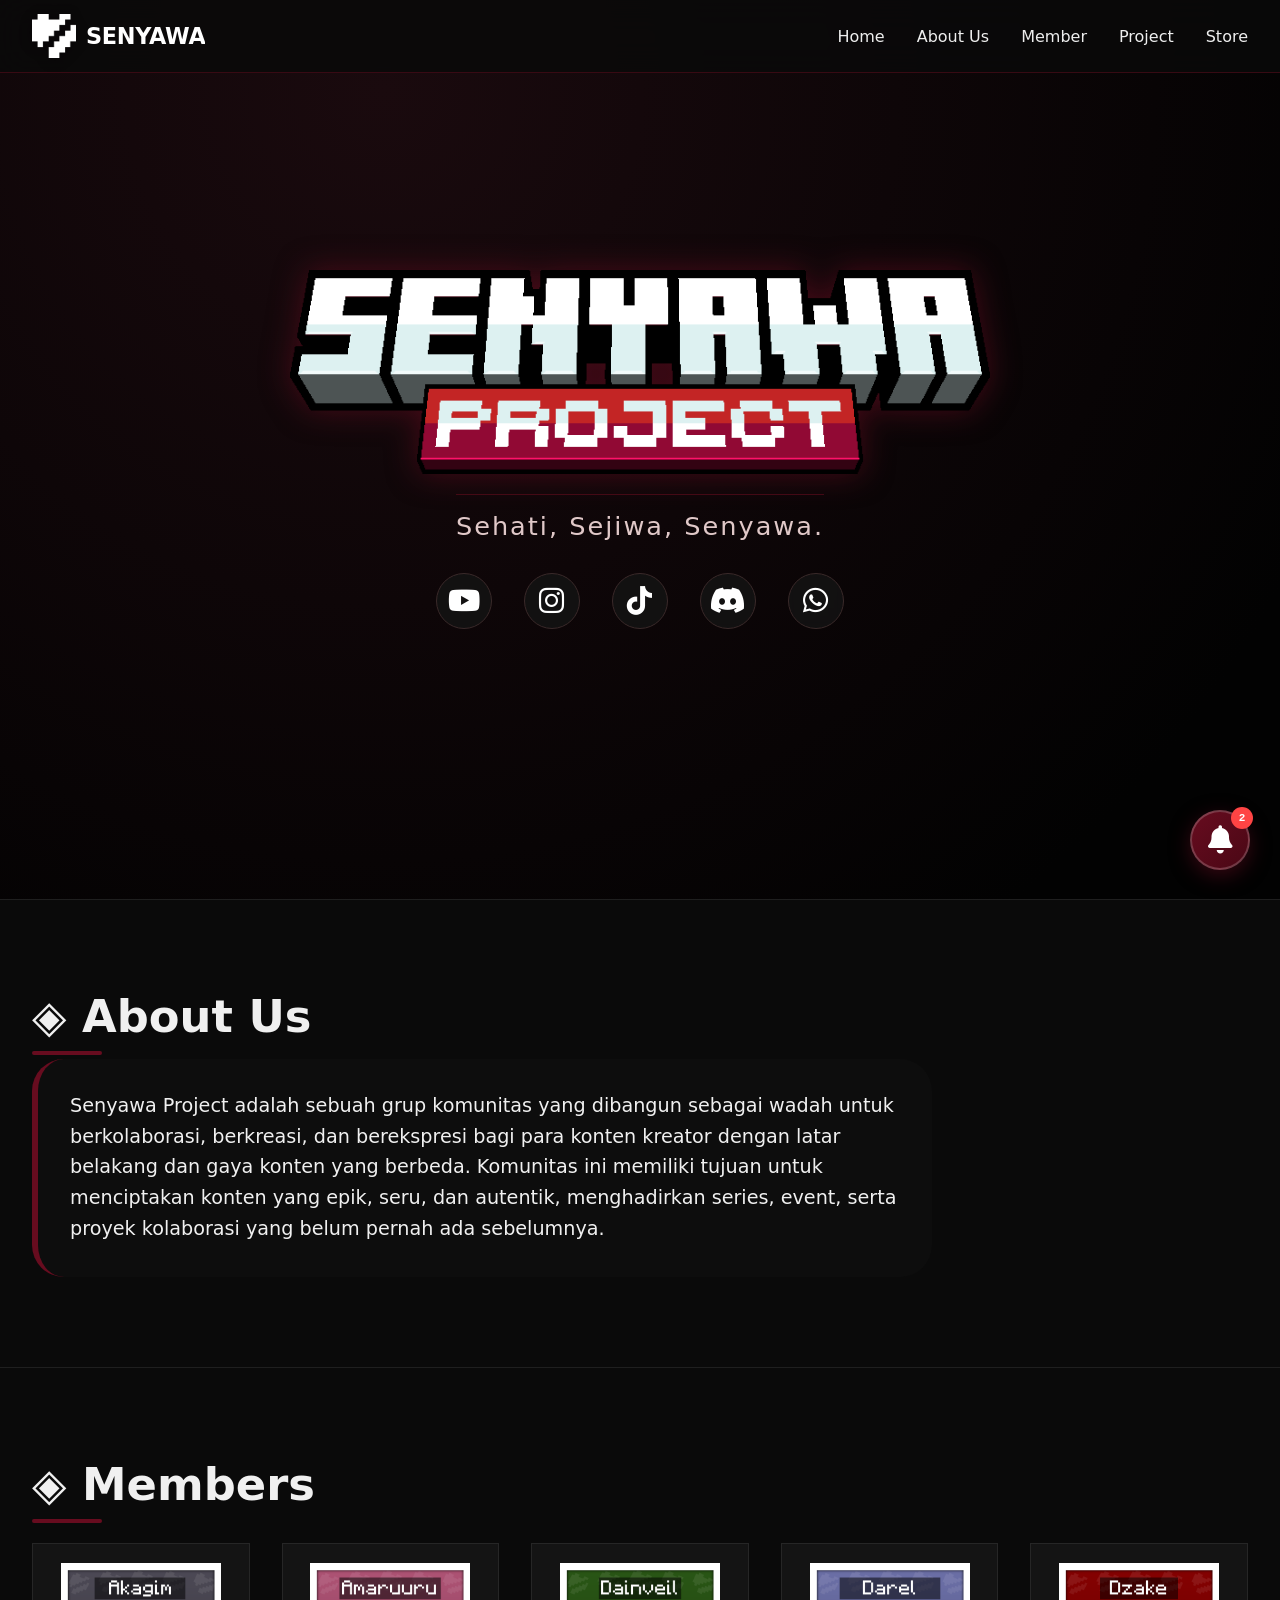
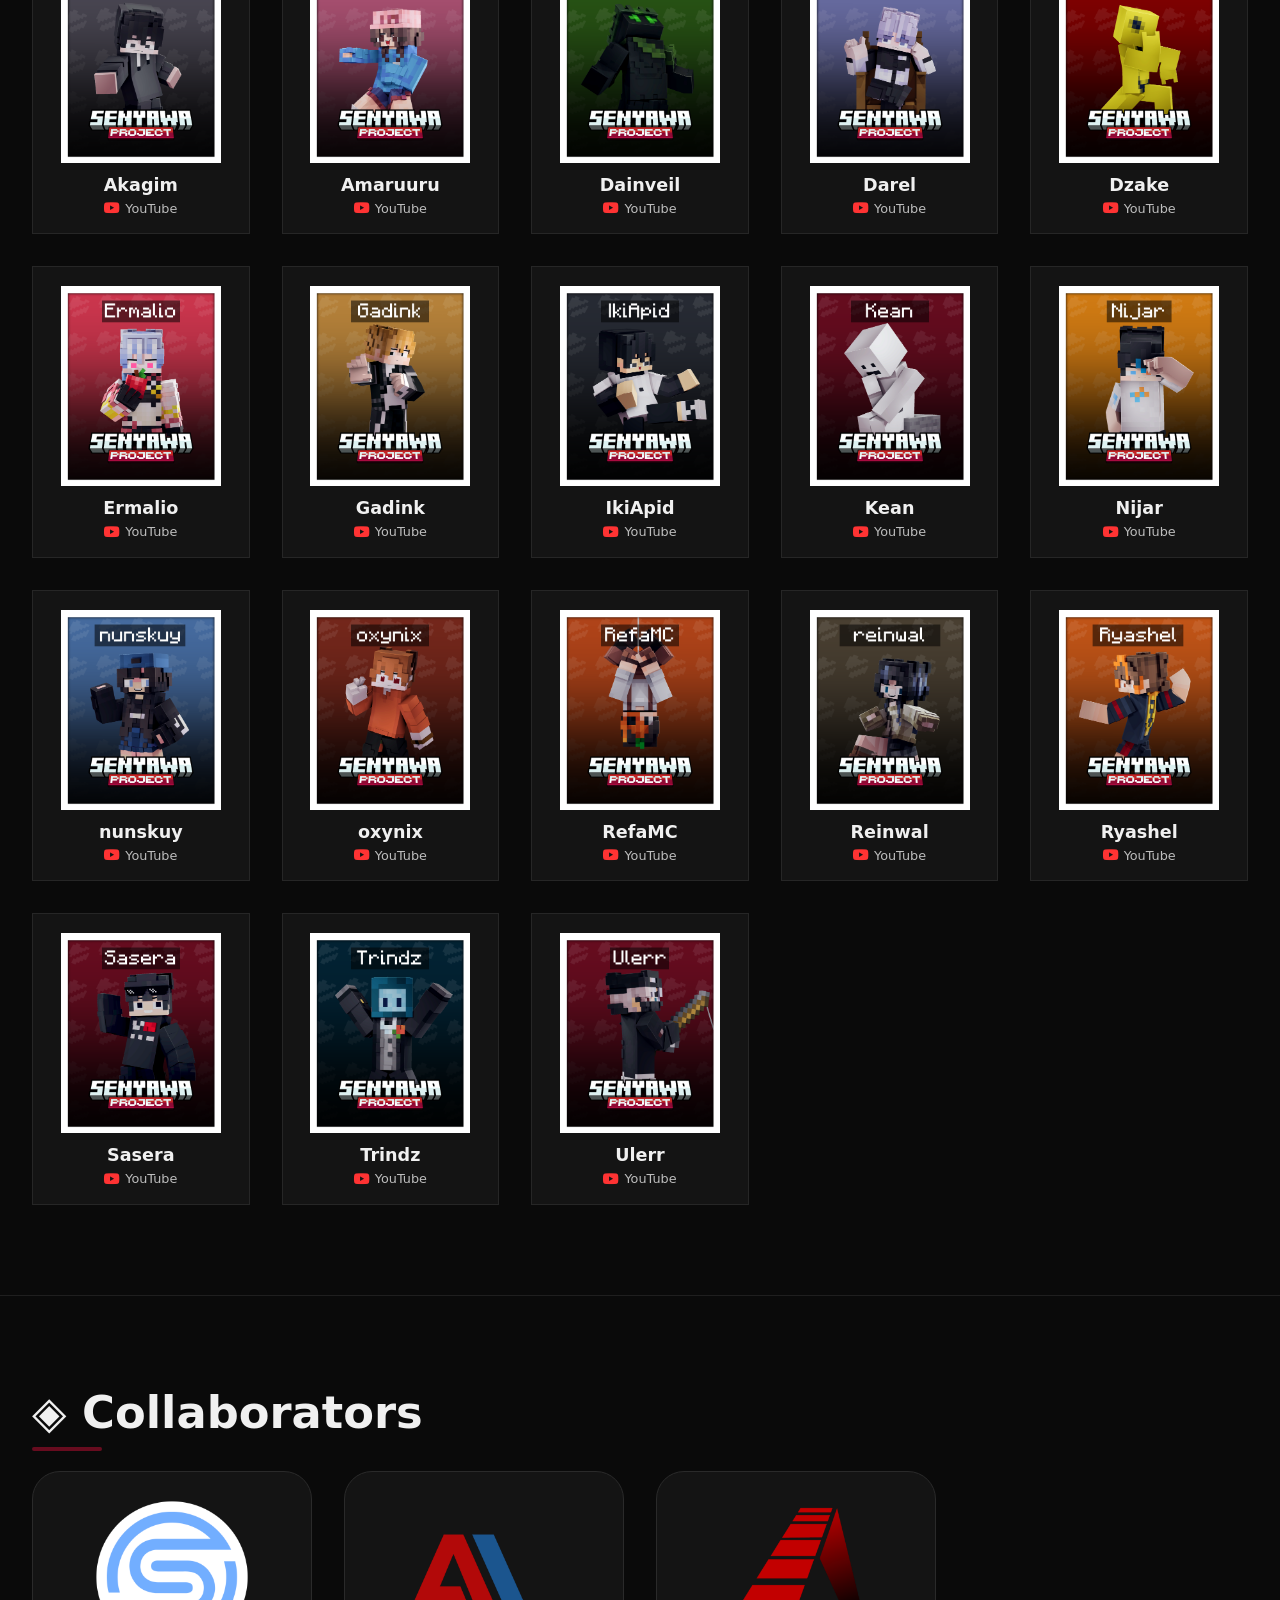
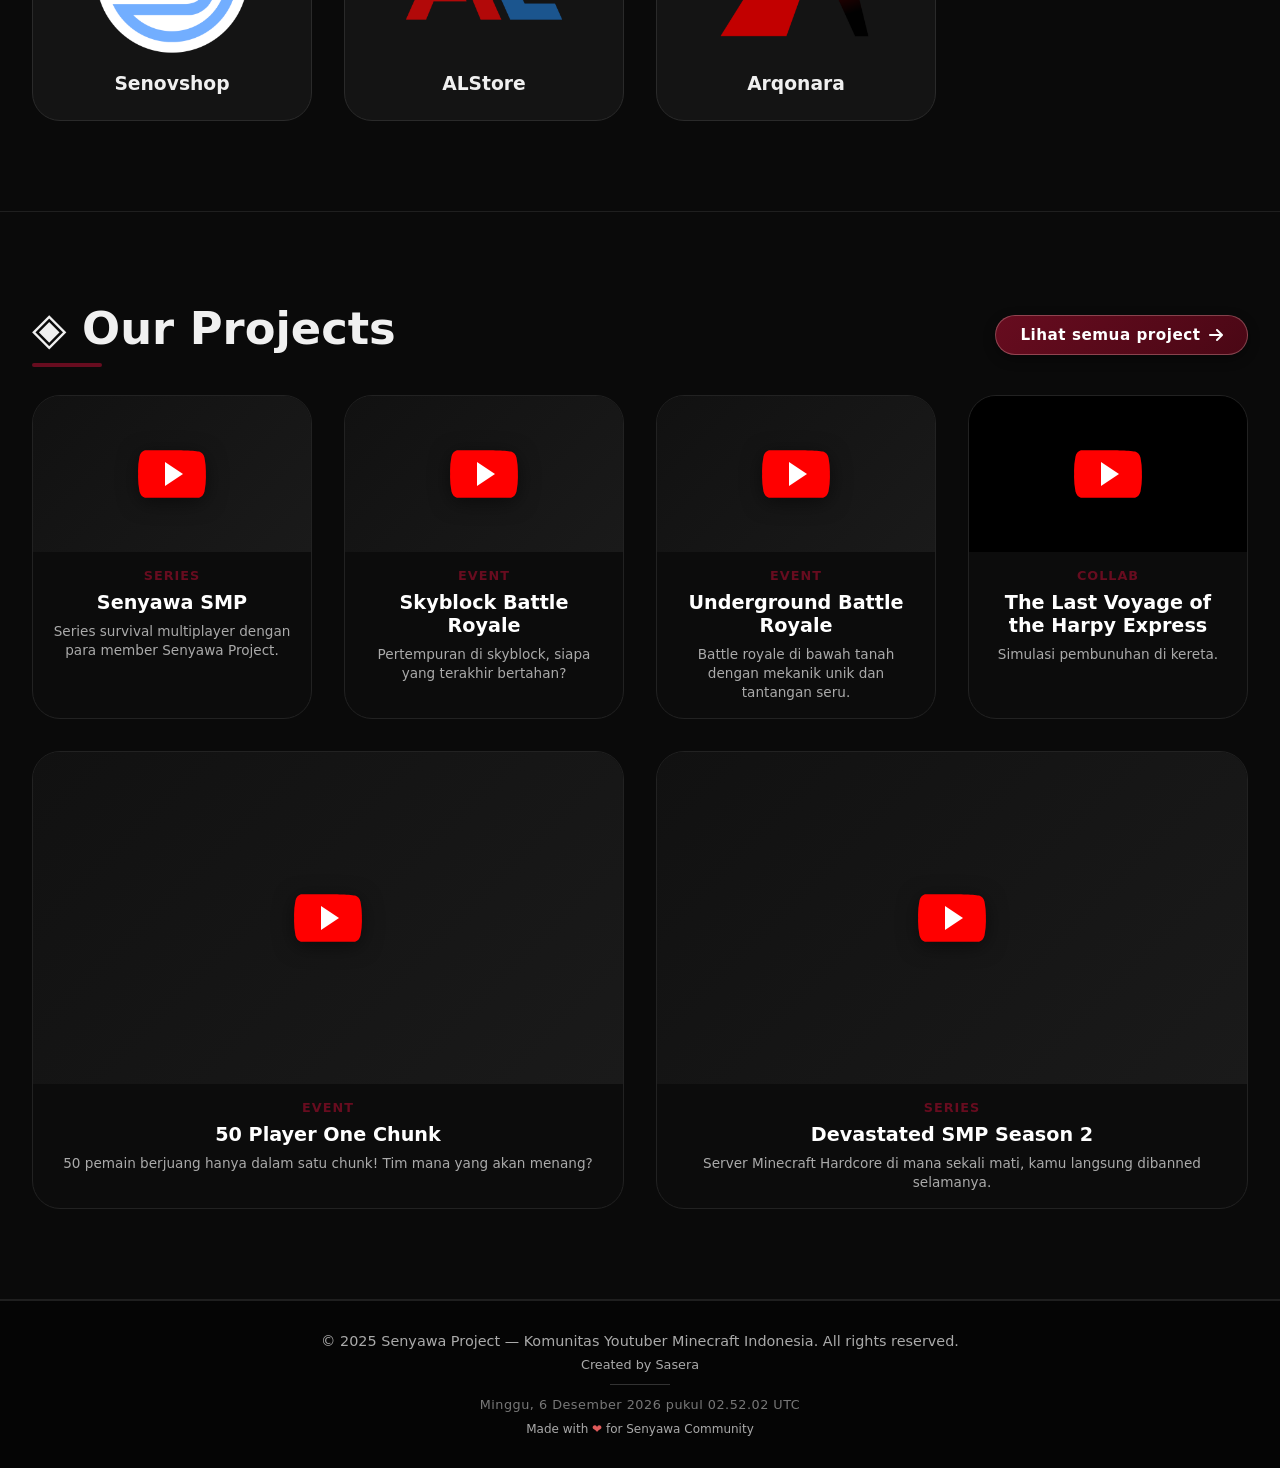
==== index.html @ 252ad72b "Update indextrendchannel.html" ====
<!DOCTYPE html>
<html lang="id">

<head>
    <meta charset="UTF-8">
    <meta name="viewport" content="width=device-width, initial-scale=1.0, viewport-fit=cover">
    <title>Senyawa Project | Komunitas</title>

    <meta name="title" content="Komunitas Senyawa Project" />
    <meta name="description"
        content="Senyawa Project adalah komunitas kolaboratif tempat para kreator dari berbagai latar belakang untuk berekspresi, menghasilkan karya, series, serta event menarik yang bisa diikuti oleh siapa saja." />
    <meta name="theme-color" content="#ff0055" />

    <meta property="og:type" content="website" />
    <meta property="og:url" content="https://senyawaproject.com/" />
    <meta property="og:site_name" content="Senyawa Project" />
    <meta property="og:title" content="Komunitas Senyawa Antusias" />
    <meta property="og:description"
        content="Senyawa Project adalah komunitas kolaboratif tempat para kreator dari berbagai latar belakang untuk berekspresi, menghasilkan karya, series, serta event menarik yang bisa diikuti oleh siapa saja." />
    <meta property="og:image"
        content="https://images.unsplash.com/photo-1618005182384-a83a8bd57fbe?q=80&w=1200&auto=format&fit=crop" />

    <meta property="twitter:card" content="summary_large_image" />
    <meta property="twitter:title" content="Komunitas Senyawa Antusias" />
    <meta property="twitter:description"
        content="Senyawa Project adalah komunitas kolaboratif tempat para kreator dari berbagai latar belakang untuk berekspresi, menghasilkan karya, series, serta event menarik yang bisa diikuti oleh siapa saja." />
    <meta property="twitter:image"
        content="https://images.unsplash.com/photo-1618005182384-a83a8bd57fbe?q=80&w=1200&auto=format&fit=crop" />

    <!-- Font Awesome 6 (free) -->
    <link rel="icon" type="image/x-icon" href="assets/Logoicon.ico">
    <link rel="stylesheet" href="https://cdnjs.cloudflare.com/ajax/libs/font-awesome/6.0.0-beta3/css/all.min.css">
    <link rel="stylesheet" href="style.css">
</head>

<body>

    <!-- EFEK LOADING HALAMAN -->
    <div id="page-loader" class="page-loader">
        <div class="loader-content">
            <img src="assets/Logo Senyawa no BG.png" alt="Loading..." onerror="this.src='https://placehold.co/100x60?text=S'">
            <div class="loader-spinner"></div>
        </div>
    </div>

    <nav>
        <div class="nav-container">
            <div class="nav-logo-img">
                <!-- Logo kecil tanpa background dari folder assets (Logo Senyawa no BG.png) -->
                <img src="assets/Logo Senyawa no BG.png" alt="Senyawa Icon"
                    onerror="this.src='https://placehold.co/100x60?text=S'">
                <span class="logo-text">SENYAWA</span>
            </div>
            <div class="menu-toggle" id="menuToggle">
                <svg width="30" height="24" viewBox="0 0 30 24" fill="none" stroke="white" stroke-width="3" stroke-linecap="round" stroke-linejoin="round">
                    <path class="top" d="M4 6H26"/>
                    <path class="middle" d="M4 12H26"/>
                    <path class="bottom" d="M4 18H26"/>
                </svg>
            </div>
            <ul class="nav-links" id="navLinks">
                <li><a href="#home">Home</a></li>
                <li><a href="#about">About Us</a></li>
                <li><a href="#members">Member</a></li>
                <li><a href="#projects">Project</a></li>
                <li><a href="store.html" id="storeNavLink">Store</a></li>
                <!-- <li><a href="fanart.html" id="storeNavLink">fanart</a></li> -->
            </ul>
        </div>
    </nav>

    <!-- Hero section dengan logo besar satu layar -->
    <section id="home" class="hero">
        <div class="hero-logo">
            <!-- Logo Senyawa Project utama -->
            <img src="assets/Logo Senyawa Project.png" alt="Senyawa Project Logo"
                onerror="this.src='https://placehold.co/800x400?text=Logo+Senyawa'">
        </div>
        <div class="subtitle">Sehati, Sejiwa, Senyawa.</div>
        <div class="hero-socials">
            <a href="https://youtube.senyawaproject.com" target="_blank" class="social-icon"><i
                    class="fab fa-youtube"></i></a>
            <a href="https://instagram.senyawaproject.com" target="_blank" class="social-icon"><i
                    class="fab fa-instagram"></i></a>
            <a href="https://tiktok.senyawaproject.com" target="_blank" class="social-icon"><i
                    class="fab fa-tiktok"></i></a>
            <a href="https://discord.senyawaproject.com" target="_blank" class="social-icon"><i
                    class="fab fa-discord"></i></a>
            <a href="https://whatsapp.senyawaproject.com" target="_blank" class="social-icon"><i
                    class="fab fa-whatsapp"></i>
            </a>
        </div>
    </section>

    <!-- ABOUT US section -->
    <section id="about">
        <div class="container">
            <h2 class="section-title">◈ About Us</h2>
            <div class="about-text">
                <p>Senyawa Project adalah sebuah grup komunitas yang dibangun sebagai wadah untuk berkolaborasi,
                    berkreasi, dan berekspresi bagi para konten kreator dengan latar belakang dan gaya konten yang
                    berbeda. Komunitas ini memiliki tujuan untuk menciptakan konten yang epik, seru, dan autentik,
                    menghadirkan series, event, serta proyek kolaborasi yang belum pernah ada sebelumnya.</p>
            </div>
        </div>
    </section>

    <!-- MEMBERS SECTION (foto asli, tanpa crop sudut halus, tidak ada border-radius) -->
    <section id="members">
        <div class="container">
            <h2 class="section-title">◈ Members</h2>
            <div class="members-grid" id="membersGrid">
                <!-- Data member akan diisi javascript dari daftar foto dan channel youtube -->
            </div>
        </div>
    </section>

    <!-- COLLABORATORS section -->
    <section id="collaborators">
        <div class="container">
            <h2 class="section-title">◈ Collaborators</h2>
            <div class="collab-grid">
                <div class="collab-card">
                    <div class="collab-logo">
                        <img src="assets/Logo Senovshop.png" alt="Senovshop"
                            onerror="this.src='https://placehold.co/300x150?text=Senovshop'">
                    </div>
                    <h3 style="margin-top: 12px;">Senovshop</h3>
                </div>
                <div class="collab-card">
                    <div class="collab-logo">
                        <img src="assets/Logo ALStore.png" alt="ALStore"
                            onerror="this.src='https://placehold.co/300x150?text=ALStore'">
                    </div>
                    <h3 style="margin-top: 12px;">ALStore</h3>
                </div>
                <div class="collab-card">
                    <div class="collab-logo">
                        <img src="assets/Logo Arqonara.png" alt="Arqonara"
                            onerror="this.src='https://placehold.co/300x150?text=ALStore'">
                    </div>
                    <h3 style="margin-top: 12px;">Arqonara</h3>
                </div>
            </div>
        </div>
    </section>

    <!-- OUR PROJECTS section: playlist youtube + tombol Lihat Semua Project di kanan atas -->
    <section id="projects">
        <div class="container">
            <div class="section-header">
                <h2 class="section-title">◈ Our Projects</h2>
                <!-- Tombol lihat semua project yang mengarah ke project.html (posisi kanan atas) -->
                <a href="project.html" class="section-view-btn" id="viewAllProjectsBtn">
                    <span>Lihat semua project</span>
                    <i class="fas fa-arrow-right"></i>
                </a>
            </div>
            <div class="projects-grid" id="projectsGrid">
                <!-- playlist akan di generate via js -->
            </div>
        </div>
    </section>

    <!-- ========== FLOATING NOTIFICATION BELL ========== -->
    <div class="notification-bell">
        <div class="bell-button" id="bellButton">
            <i class="fas fa-bell"></i>
            <span class="bell-badge" id="bellBadge" style="display: none;">0</span>
        </div>
    </div>

    <!-- Popup Notifikasi -->
    <div class="notification-popup hide" id="notifPopup">
        <div class="notification-header">
            <span><i class="fas fa-bell" style="margin-right: 8px;"></i> Notifikasi</span>
            <i class="fas fa-times" id="closeNotifPopup"></i>
        </div>
        <div class="notification-body" id="notifBody"></div>
    </div>

    <footer>
        <p>© 2025 Senyawa Project — Komunitas Youtuber Minecraft Indonesia. All rights reserved.</p>
        <p style="margin-top: 8px; font-size: 0.8rem;">Created by Sasera</p>

        <!-- TAMBAHAN: dekorasi garis & jam real-time (tanpa merubah struktur footer asli) -->
        <div class="footer-divider"></div>
        <div class="footer-time" id="liveDateTime"></div>
        <div style="margin-top: 10px; font-size: 0.75rem;">
            <span>Made with <span class="footer-heart">❤️</span> for Senyawa Community</span>
        </div>
    </footer>

    <script>
        // Fungsi update jam & tanggal real-time (tambahan)
        function updateDateTime() {
            const now = new Date();
            const options = { weekday: 'long', year: 'numeric', month: 'long', day: 'numeric', hour: '2-digit', minute: '2-digit', second: '2-digit', timeZoneName: 'short' };
            const formatted = now.toLocaleDateString('id-ID', options);
            const dateTimeElem = document.getElementById('liveDateTime');
            if (dateTimeElem) dateTimeElem.textContent = formatted;
        }
        updateDateTime();
        setInterval(updateDateTime, 1000);

        // Daftar Member sesuai file gambar + channel youtube 
        const membersList = [
            { img: "Akagim.png", name: "Akagim", yt: "https://www.youtube.com/@Akagim" },
            { img: "Amaruuru.png", name: "Amaruuru", yt: "https://www.youtube.com/@amaruuru" },
            { img: "Dainveil.png", name: "Dainveil", yt: "https://www.youtube.com/@Dainveil" },
            { img: "Darel.png", name: "Darel", yt: "https://www.youtube.com/channel/UCILE_q8OdzE4kJ2Hc9lMJkQ" },
            { img: "Dzake.png", name: "Dzake", yt: "https://www.youtube.com/@dzakeee" },
            { img: "Ermalio.png", name: "Ermalio", yt: "https://www.youtube.com/@ErmaisErolio" },
            { img: "Gadink.png", name: "Gadink", yt: "https://www.youtube.com/@gadinkmc" },
            { img: "IkiApid.png", name: "IkiApid", yt: "https://www.youtube.com/@ikiapid" },
            { img: "Kean.png", name: "Kean", yt: "https://www.youtube.com/@KeanTuruXD" },
            { img: "Nijar.png", name: "Nijar", yt: "https://www.youtube.com/@NijarMC" },
            { img: "nunskuy.png", name: "nunskuy", yt: "https://www.youtube.com/@nunskuy" },
            { img: "oxynix.png", name: "oxynix", yt: "https://www.youtube.com/@LordOxynix" },
            { img: "RefaMC.png", name: "RefaMC", yt: "https://www.youtube.com/@RefaMC13" },
            { img: "Reinwal.png", name: "Reinwal", yt: "https://www.youtube.com/@reinwal" },
            { img: "Ryashel.png", name: "Ryashel", yt: "https://www.youtube.com/@Nyashel" },
            { img: "Sasera.png", name: "Sasera", yt: "https://www.youtube.com/@Saseraa" },
            { img: "Trindz.png", name: "Trindz", yt: "https://www.youtube.com/@trindz" },
            { img: "Ulerr.png", name: "Ulerr", yt: "https://www.youtube.com/@ulersakti2" },
            // { img: "Zabizz.png", name: "Zabizz", yt: "https://www.youtube.com/@Zabiz28" },
        ];

        // Daftar project playlist
        const projectsData = [
            { title: "Senyawa SMP", playlistId: "PLXxoI8twiEB_nKrlz3M887MSVNNDlBUkV", category: "series", description: "Series survival multiplayer dengan para member Senyawa Project." },
            { title: "Skyblock Battle Royale", playlistId: "PLXxoI8twiEB_Z0uAUZwHE6I6JMQq8xCsg", category: "event", description: "Pertempuran di skyblock, siapa yang terakhir bertahan?" },
            { title: "Underground Battle Royale", playlistId: "PLXxoI8twiEB-wtzUfTzO89ADA_GOZ0LFn", category: "event", description: "Battle royale di bawah tanah dengan mekanik unik dan tantangan seru." },
            { title: "The Last Voyage of the Harpy Express", playlistId: "PLXxoI8twiEB_W-P4JFHCWihuOnKsX43az", category: "collab", description: "Simulasi pembunuhan di kereta.", thumb: "https://i.ytimg.com/vi/Ecb9zFqD-io/hqdefault.jpg" },
            { title: "50 Player One Chunk", playlistId: "PLXxoI8twiEB-cocyijLJ3a0bUk1Zhr8EP", category: "event", description: "50 pemain berjuang hanya dalam satu chunk! Tim mana yang akan menang?" },
            { title: "Devastated SMP Season 2", playlistId: "PLXxoI8twiEB-mRvoEUvNTGJLgeoDEfq-T", category: "series", description: "Server Minecraft Hardcore di mana sekali mati, kamu langsung dibanned selamanya." },
        ];

        // Render members 
        function renderMembers() {
            const container = document.getElementById("membersGrid");
            if (!container) return;
            container.innerHTML = "";
            membersList.forEach(member => {
                const card = document.createElement("div");
                card.className = "member-card";
                const imgPath = `assets/${member.img}`;
                card.innerHTML = `
                <div class="member-img">
                    <img src="${imgPath}" alt="${member.name}" loading="lazy" onerror="this.src='https://placehold.co/400x400/333333/white?text=${member.name}'">
                </div>
                <div class="member-name">${member.name}</div>
                <a href="${member.yt}" target="_blank" class="member-yt"><i class="fab fa-youtube"></i> YouTube</a>
            `;
                container.appendChild(card);
            });
        }

        function renderProjects(category = "all") {
            const container = document.getElementById("projectsGrid");
            if (!container) return;

            let filteredProjects = projectsData;
            if (category !== "all") {
                filteredProjects = projectsData.filter(project => project.category === category);
            }

            if (filteredProjects.length === 0) {
                container.innerHTML = `
            <div style="grid-column: 1/-1; text-align: center; padding: 60px 20px; background: #111; border-radius: 24px;">
                <i class="fas fa-folder-open" style="font-size: 3rem; color: #670C1F; margin-bottom: 1rem; display: block;"></i>
                <h3>Belum ada project di kategori ini</h3>
                <p style="color: #aaa; margin-top: 0.5rem;">Project lainnya akan segera hadir!</p>
            </div>
        `;
                return;
            }

            container.innerHTML = "";
            filteredProjects.forEach(project => {
                const categoryName = getCategoryName(project.category);

                const thumbUrl = project.thumb || '';
                const styleAttr = thumbUrl ? ` style="background-image: url('${thumbUrl}');"` : '';

                const card = document.createElement("div");
                card.className = "project-card";
                card.innerHTML = `
            <div class="yt-lazy-facade" data-playlist="${project.playlistId}" data-thumb="${thumbUrl}"${styleAttr}>
                <div class="yt-play-btn">
                    <svg viewBox="0 0 68 48">
                        <path class="yt-play-bg" d="M66.52,7.74c-0.78-2.93-2.49-5.41-5.42-6.19C55.79,.13,34,.13,34,.13s-21.79,0-27.1,.142C3.97,1.05,2.26,3.53,1.48,6.46A72.8,72.8,0,0,0,.13,24a72.8,72.8,0,0,0,1.35,17.54c0.78,2.93,2.49,5.41,5.42,6.19C12.21,47.87,34,47.87,34,47.87s21.79,0,27.1-.142c2.93-.78,4.64-3.26,5.42-6.19A72.8,72.8,0,0,0,67.87,24a72.8,72.8,0,0,0-1.35-16.26Z" fill="#ff0000"></path>
                        <path d="M27,36l18-12-18-12v24Z" fill="#ffffff"></path>
                    </svg>
                </div>
            </div>
            <div class="project-info">
                <div class="project-category">${categoryName}</div>
                <div class="project-title">${project.title}</div>
                <div class="project-desc">${project.description}</div>
            </div>
        `;
                container.appendChild(card);
            });
            
            setupYoutubeFacades();
        }
        
        // Script Click-to-Play Facade
        function setupYoutubeFacades() {
            const ytFacades = document.querySelectorAll(".yt-lazy-facade");
            // Gunakan async untuk menunggu hasil fetch dari oEmbed
            ytFacades.forEach(async (facade) => {
                let thumbUrl = facade.getAttribute("data-thumb");
                const playlistId = facade.getAttribute("data-playlist");
                
                // Otomatis tarik gambar dari oEmbed jika url masih kosong/menggunakan placeholder
                if (!thumbUrl || thumbUrl.includes("ID_VIDEO_PERTAMA")) {
                    try {
                        const playlistUrl = `https://www.youtube.com/playlist?list=${playlistId}`;
                        // Mengambil URL fetch dari konstanta VIDEO_OEMBED_ENDPOINTS
                        const endpoint = VIDEO_OEMBED_ENDPOINTS.youtube(playlistUrl);
                        const res = await fetch(endpoint);
                        const data = await res.json();
                        if (data && data.thumbnail_url) {
                            thumbUrl = data.thumbnail_url;
                        }
                    } catch (e) {
                        console.error("Gagal mengambil thumbnail otomatis", e);
                    }
                }

                // Pengecekan thumbUrl dipertajam agar tidak pasang URL kosong/invalid
                if (thumbUrl && thumbUrl.trim() !== "" && !thumbUrl.includes("ID_VIDEO_PERTAMA")) {
                    facade.style.backgroundImage = `url('${thumbUrl}')`;
                } else {
                    facade.style.background = "linear-gradient(135deg, #111, #1a1a1a)";
                }

                facade.addEventListener("click", () => {
                // Ganti isi facade dengan animasi loading (spinner)
                facade.innerHTML = '<div class="loader-spinner" style="position: absolute; top: 50%; left: 50%; margin-top: -18px; margin-left: -18px; z-index: 1;"></div>';

                // Coba ekstrak Video ID dari URL thumbnail yang didapat oEmbed
                let videoId = "";
                if (thumbUrl && thumbUrl.includes("/vi/")) {
                    videoId = thumbUrl.split("/vi/")[1].split("/")[0];
                }

                    const iframe = document.createElement("iframe");
                if (videoId) {
                    iframe.setAttribute("src", `https://www.youtube.com/embed/${videoId}?feature=oembed&autoplay=1`);
                } else {
                    iframe.setAttribute("src", `https://www.youtube.com/embed/videoseries?list=${playlistId}&autoplay=1&rel=0`);
                }
                    iframe.setAttribute("frameborder", "0");
                    iframe.setAttribute("allow", "accelerometer; autoplay; clipboard-write; encrypted-media; gyroscope; picture-in-picture");
                    iframe.setAttribute("allowfullscreen", "true");

                // Sembunyikan iframe sementara sampai selesai loading
                iframe.style.opacity = "0";
                iframe.style.transition = "opacity 0.4s ease";

                iframe.onload = () => {
                    iframe.style.opacity = "1"; // Munculkan iframe perlahan
                    const spinner = facade.querySelector('.loader-spinner');
                    if (spinner) spinner.remove(); // Hapus spinner
                };

                    facade.appendChild(iframe);
                    facade.style.cursor = "default";
                }, { once: true });
            });
        }

        function getCategoryName(category) {
            const categories = {
                "series": "SERIES",
                "event": "EVENT",
                "collab": "COLLAB"
            };
            return categories[category] || "📺 PROJECT";
        }

        // fallback untuk logo utama dan logo navbar tanpa background
        function handleLogoFallback() {
            const mainLogo = document.querySelector('.hero-logo img');
            if (mainLogo) {
                mainLogo.onerror = () => {
                    mainLogo.src = 'https://placehold.co/800x400/670C1F/white?text=SENYAWA+PROJECT';
                };
            }
            const smallLogo = document.querySelector('.nav-logo-img img');
            if (smallLogo) {
                smallLogo.onerror = () => {
                    smallLogo.src = 'https://placehold.co/100x60/670C1F/white?text=SNY';
                };
            }
        }

        // Navigasi smooth + mobile toggle + penanganan link store & project agar tidak menggangu smooth scroll asli
        function setupNavigation() {
            const menuToggle = document.getElementById('menuToggle');
            const navLinks = document.getElementById('navLinks');
            if (menuToggle) {
                menuToggle.addEventListener('click', () => {
                    navLinks.classList.toggle('active');
                    menuToggle.classList.toggle('active');
                });
            }

            document.querySelectorAll('.nav-links a').forEach(link => {
                link.addEventListener('click', (e) => {
                    if (navLinks.classList.contains('active')) navLinks.classList.remove('active');
                    if (menuToggle && menuToggle.classList.contains('active')) menuToggle.classList.remove('active');

                    const href = link.getAttribute('href');
                    if (href && href.startsWith('#')) {
                        e.preventDefault();
                        const targetId = href.substring(1);
                        if (targetId === 'home') {
                            window.scrollTo({ top: 0, behavior: 'smooth' });
                        } else {
                            const targetElement = document.getElementById(targetId);
                            if (targetElement) {
                                targetElement.scrollIntoView({ behavior: 'smooth' });
                            }
                        }
                    }
                });
            });

            const homeLink = document.querySelector('a[href="#home"]');
            if (homeLink) {
                homeLink.addEventListener('click', (e) => {
                    e.preventDefault();
                    window.scrollTo({ top: 0, behavior: 'smooth' });
                    if (navLinks.classList.contains('active')) navLinks.classList.remove('active');
                    if (menuToggle && menuToggle.classList.contains('active')) menuToggle.classList.remove('active');
                });
            }
            const memberLink = document.querySelector('a[href="#members"]');
            if (memberLink) memberLink.addEventListener('click', (e) => {
                e.preventDefault();
                document.getElementById('members')?.scrollIntoView({ behavior: 'smooth' });
                if (navLinks.classList.contains('active')) navLinks.classList.remove('active');
                if (menuToggle && menuToggle.classList.contains('active')) menuToggle.classList.remove('active');
            });
            const aboutLink = document.querySelector('a[href="#about"]');
            if (aboutLink) aboutLink.addEventListener('click', (e) => {
                e.preventDefault();
                document.getElementById('about')?.scrollIntoView({ behavior: 'smooth' });
                if (navLinks.classList.contains('active')) navLinks.classList.remove('active');
                if (menuToggle && menuToggle.classList.contains('active')) menuToggle.classList.remove('active');
            });
            const projectLink = document.querySelector('a[href="#projects"]');
            if (projectLink) projectLink.addEventListener('click', (e) => {
                e.preventDefault();
                document.getElementById('projects')?.scrollIntoView({ behavior: 'smooth' });
                if (navLinks.classList.contains('active')) navLinks.classList.remove('active');
                if (menuToggle && menuToggle.classList.contains('active')) menuToggle.classList.remove('active');
            });
        }

        function globalImageFallback() {
            const collabImgs = document.querySelectorAll('.collab-logo img');
            collabImgs.forEach(img => {
                img.onerror = function () {
                    this.src = 'https://placehold.co/400x200/2c2c2c/white?text=Logo+Partner';
                };
            });
        }

        function enforceNoBorderRadiusOnMemberImages() {
            const style = document.createElement('style');
            style.textContent = `
            .member-img, .member-img img, .member-card .member-img, .member-card .member-img img {
                border-radius: 0px !important;
                overflow: visible !important;
            }
            .member-card {
                border-radius: 20px;
            }
            .member-img {
                border-radius: 0px !important;
                background: transparent;
            }
        `;
            document.head.appendChild(style);
        }

        // ========== SISTEM NOTIFIKASI LENGKAP ==========
        // DATA NOTIFIKASI - EDIT SESUAI KEBUTUHAN
        const notificationsData = [
            // {
            //     id: 2, // Sesuaikan dengan urutan ID terakhir Anda
            //     message: "Kesempatan terakhir! Pendaftaran 100 Player One Chunk akan segera ditutup.",
            //     date: "8 Mei 2026",
            //     targetDate: "2026-05-08 23:59:59",
            //     isCountdown: true,
            //     countdownText: "Pendaftaran berakhir dalam: ",
            //     expiredText: "Pendaftaran 100 Player One Chunk telah ditutup!",
            //     link: "https://docs.google.com/forms/d/e/1FAIpQLSdixVLElWSZ4l092MFg47Wwm5BkJofkZfyyiqvv2cgrRDPv5w/viewform",
            //     linkText: "Daftar Sekarang →"
            // },
            // {
            //     id: 10, 
            //     message: "Daftar pemain terpilih telah dirilis, cek namamu sekarang!",
            //     date: "9 Mei 2026",
            //     link: "ocditerima.html",
            //     linkText: "Cek Daftar →"
            // },
            // {
            //     id: 1, 
            //     message: "Persiapkan dirimu! Event 100 Player One Chunk akan segera dimulai!",
            //     date: "10 Mei 2026",
            //     targetDate: "2026-05-10 19:00:00",
            //     isCountdown: true,
            //     countdownText: "Event dimulai dalam: ",
            //     expiredText: "Event sedang berlangsung!"
            // },
            {
                id: 9,
                message: "Ingin info lebih lengkap soal event, jadwal, dan lainnya? Join Discord resmi kami sekarang!",
                date: "8 Mei 2026",
                link: "https://discord.com/invite/xGTeNEsPjg",
                linkText: "Join Discord Senyawa →"
            },
{
                id: 10, 
                message: "Cobain Trend Foto Channel Senyawa!",
                date: "10 Juli 2026",
                link: "photochanneltrend.html",
                linkText: "Edit Fotomu! →"
            },
            // Notifikasi biasa (hanya teks)
            // {
            //     id: 1,
            //     message: "Selamat! Event Skyblock Battle Royale akan segera dimulai minggu depan!",
            //     date: "15 Mei 2025"
            // },
            // {
            //     id: 2,
            //     message: "Merchandise terbaru Senyawa Hoodie sudah tersedia di Store!",
            //     date: "10 Mei 2025"
            // },
            // Notifikasi dengan link
            // {
            //     id: 3,
            //     message: "Dapatkan diskon 20% untuk pembelian merchandise Senyawa!",
            //     date: "12 Mei 2025",
            //     link: "store.html",
            //     linkText: "Belanja Sekarang →"
            // },
            // Notifikasi dengan gambar
            // {
            //     id: 4,
            //     message: "Hoodie Senyawa Edition sekarang tersedia! Desain eksklusif limited edition.",
            //     date: "5 Mei 2025",
            //     imageUrl: "assets/merch/hoodie.png",
            //     imageAlt: "Hoodie Senyawa",
            //     link: "store.html",
            //     linkText: "Lihat Detail"
            // },
            // Notifikasi COUNTDOWN (hitungan mundur)
            // {
            //     id: 5,
            //     message: "Pendaftaran Event Skyblock Battle Royale akan ditutup!",
            //     date: "20 Mei 2025",
            //     targetDate: "2025-06-01 23:59:59",
            //     isCountdown: true,
            //     countdownText: "Pendaftaran ditutup dalam: ",
            //     expiredText: "Pendaftaran telah ditutup!"
            // },
            // {
            //     id: 6,
            //     message: "Pre-Order Merchandise Hoodie Senyawa berakhir!",
            //     date: "18 Mei 2025",
            //     targetDate: "2025-05-31 23:59:59",
            //     isCountdown: true,
            //     countdownText: "Pre-Order berakhir dalam: ",
            //     expiredText: "Pre-Order telah berakhir!"
            // }
        ];

        function getReadNotifIds() {
            return JSON.parse(localStorage.getItem('senyawa_read_notifications') || '[]');
        }

        function markNotificationAsRead(notifId) {
            let readIds = getReadNotifIds();
            if (!readIds.includes(notifId)) {
                readIds.push(notifId);
                localStorage.setItem('senyawa_read_notifications', JSON.stringify(readIds));
            }
            updateBellBadge();
            renderNotificationPopup();
        }

        function markAllAsRead() {
            let allIds = notificationsData.map(n => n.id);
            localStorage.setItem('senyawa_read_notifications', JSON.stringify(allIds));
            updateBellBadge();
            renderNotificationPopup();
        }

        function getUnreadCount() {
            let readIds = getReadNotifIds();
            return notificationsData.filter(n => !readIds.includes(n.id)).length;
        }

        function updateBellBadge() {
            const badge = document.getElementById('bellBadge');
            if (badge) {
                let unread = getUnreadCount();
                if (unread > 0) {
                    badge.textContent = unread > 99 ? '99+' : unread;
                    badge.style.display = 'flex';
                } else {
                    badge.style.display = 'none';
                }
            }
        }

        function getCountdownText(targetDateStr, expiredText) {
            const target = new Date(targetDateStr).getTime();
            const now = new Date().getTime();
            const diff = target - now;

            if (diff <= 0) {
                return { text: expiredText, isExpired: true };
            }

            const days = Math.floor(diff / (1000 * 60 * 60 * 24));
            const hours = Math.floor((diff % (1000 * 60 * 60 * 24)) / (1000 * 60 * 60));
            const minutes = Math.floor((diff % (1000 * 60 * 60)) / (1000 * 60));
            const seconds = Math.floor((diff % (1000 * 60)) / 1000);

            let text = "";
            if (days > 0) text += `${days} hari `;
            if (hours > 0 || days > 0) text += `${hours} jam `;
            text += `${minutes} menit ${seconds} detik`;

            return { text: text, isExpired: false };
        }

        function updateAllCountdowns() {
            const countdownElements = document.querySelectorAll('.countdown-timer[data-target]');
            countdownElements.forEach(elem => {
                const targetDate = elem.getAttribute('data-target');
                const expiredText = elem.getAttribute('data-expired');
                const result = getCountdownText(targetDate, expiredText);
                elem.textContent = result.text;
                if (result.isExpired) {
                    elem.classList.add('countdown-expired');
                } else {
                    elem.classList.remove('countdown-expired');
                }
            });
        }

        function renderNotificationPopup() {
            const container = document.getElementById('notifBody');
            if (!container) return;

            let readIds = getReadNotifIds();

            if (notificationsData.length === 0) {
                container.innerHTML = '<div class="empty-notif"><i class="far fa-bell-slash"></i> Tidak ada notifikasi</div>';
                return;
            }

            let html = '';
            notificationsData.forEach(notif => {
                const isRead = readIds.includes(notif.id);
                const hasImage = notif.imageUrl && notif.imageUrl.trim() !== '';
                const hasLink = notif.link && notif.link.trim() !== '';
                const isCountdown = notif.isCountdown === true;

                if (hasImage) {
                    html += `
                    <div class="notification-item has-image" data-id="${notif.id}" style="opacity: ${isRead ? 0.6 : 1};">
                        <div class="notif-thumb">
                            <img src="${notif.imageUrl}" alt="${notif.imageAlt || 'Gambar notifikasi'}" onerror="this.src='https://placehold.co/55x55/333/666?text=No+Image'">
                        </div>
                        <div class="notif-content">
                            <div>${notif.message}</div>
                            ${notif.date ? `<span class="notification-date"><i class="far fa-calendar-alt"></i> ${notif.date}</span>` : ''}
                            ${isCountdown ? `<div class="countdown-timer" data-target="${notif.targetDate}" data-expired="${notif.expiredText || '⏰ Waktu telah habis!'}">${notif.countdownText || ''} menghitung...</div>` : ''}
                            ${hasLink ? `<div style="margin-top: 6px;"><a href="${notif.link}" target="${notif.link.startsWith('http') ? '_blank' : '_self'}" class="notif-link">${notif.linkText || 'Lihat Selengkapnya →'}</a></div>` : ''}
                            ${!isRead ? `<button class="mark-read-btn" data-id="${notif.id}" style="margin-top: 6px;">✓ Tandai Dibaca</button>` : `<span style="font-size: 10px; color: #558; margin-top: 6px; display: inline-block;"><i class="fas fa-check-circle"></i> Sudah dibaca</span>`}
                        </div>
                    </div>
                `;
                } else {
                    html += `
                    <div class="notification-item" data-id="${notif.id}" style="opacity: ${isRead ? 0.6 : 1};">
                        <div style="display: flex; justify-content: space-between; align-items: flex-start;">
                            <div style="flex:1;">
                                ${notif.message}
                                ${notif.date ? `<span class="notification-date"><i class="far fa-calendar-alt"></i> ${notif.date}</span>` : ''}
                                ${isCountdown ? `<div class="countdown-timer" data-target="${notif.targetDate}" data-expired="${notif.expiredText || 'Waktu telah habis!'}">${notif.countdownText || ''} menghitung...</div>` : ''}
                                ${hasLink ? `<div style="margin-top: 6px;"><a href="${notif.link}" target="${notif.link.startsWith('http') ? '_blank' : '_self'}" class="notif-link">${notif.linkText || 'Selengkapnya →'}</a></div>` : ''}
                            </div>
                            ${!isRead ? `<button class="mark-read-btn" data-id="${notif.id}" style="margin-left: 8px;">Baca</button>` : '<span style="font-size: 10px; color: #558; margin-left: 8px;"><i class="fas fa-check-circle"></i></span>'}
                        </div>
                    </div>
                `;
                }
            });

            html += `<div style="text-align: center; margin-top: 10px;"><button id="markAllReadBtn" style="background: none; border: 1px solid #670C1F; color: #e0a0a0; border-radius: 30px; padding: 5px 12px; font-size: 11px; cursor: pointer; width: 100%;">Tandai semua sudah dibaca</button></div>`;
            container.innerHTML = html;

            document.querySelectorAll('.mark-read-btn').forEach(btn => {
                btn.addEventListener('click', (e) => {
                    e.stopPropagation();
                    const id = parseInt(btn.getAttribute('data-id'));
                    markNotificationAsRead(id);
                });
            });

            const markAllBtn = document.getElementById('markAllReadBtn');
            if (markAllBtn) {
                markAllBtn.addEventListener('click', () => {
                    markAllAsRead();
                });
            }

            updateAllCountdowns();
        }

        let countdownInterval = null;
        function startCountdownUpdater() {
            if (countdownInterval) clearInterval(countdownInterval);
            countdownInterval = setInterval(() => {
                const popup = document.getElementById('notifPopup');
                if (popup && !popup.classList.contains('hide')) {
                    updateAllCountdowns();
                }
            }, 1000);
        }
        startCountdownUpdater();

        function setupNotificationBell() {
            const bellBtn = document.getElementById('bellButton');
            const closePopup = document.getElementById('closeNotifPopup');
            if (bellBtn) {
                bellBtn.addEventListener('click', (e) => {
                    e.stopPropagation();
                    const popup = document.getElementById('notifPopup');
                    if (popup) {
                        if (popup.classList.contains('hide')) {
                            renderNotificationPopup();
                            popup.classList.remove('hide');
                        } else {
                            popup.classList.add('hide');
                        }
                    }
                });
            }
            if (closePopup) {
                closePopup.addEventListener('click', () => {
                    document.getElementById('notifPopup')?.classList.add('hide');
                });
            }
            updateBellBadge();
        }

        document.addEventListener('click', (e) => {
            const popup = document.getElementById('notifPopup');
            const bell = document.getElementById('bellButton');
            if (!popup || popup.classList.contains('hide')) return;
            if (!popup.contains(e.target) && !bell.contains(e.target)) {
                popup.classList.add('hide');
            }
        });

        // init
        document.addEventListener('DOMContentLoaded', () => {
            renderMembers();
            renderProjects();
            setupNavigation();
            handleLogoFallback();
            globalImageFallback();
            enforceNoBorderRadiusOnMemberImages();
            setupNotificationBell();
            console.log("Senyawa Project web siap! Member foto tanpa crop / sudut halus, logo header dengan file no BG. Tombol 'Lihat semua project' di kanan atas section Our Projects dan menu 'Store' telah ditambahkan.");
            console.log("✅ Sistem notifikasi lengkap (dengan gambar, link, countdown) siap digunakan!");
        });

        // Menghilangkan efek loading ketika SEMUA data (gambar, iframe) selesai dimuat
        window.addEventListener('load', () => {
            const loader = document.getElementById('page-loader');
            if (loader) {
                loader.classList.add('hidden');
                setTimeout(() => loader.remove(), 800); // Hapus elemen dari HTML setelah transisi selesai
            }
        });

        // ==========================================
        // SCRIPT VIDEO THUMBNAIL PREVIEW 
        // ==========================================
        const VIDEO_OEMBED_ENDPOINTS = {
            youtube: (url) => `https://www.youtube.com/oembed?url=${encodeURIComponent(url)}&format=json`,
            vimeo: (url) => `https://vimeo.com/api/oembed.json?url=${encodeURIComponent(url)}`,
            wistia: (url) => `https://fast.wistia.com/oembed?url=${encodeURIComponent(url)}&format=json`
        };

        class VideoThumbnailPreview {
            constructor(container) {
                this.container = container;
                this.input = container.querySelector('.video-input');
                this.thumbnailOutput = container.querySelector('.video-thumbnail-output');
                this.dataOutput = container.querySelector('.video-data-output');
                this.urlOutput = container.querySelector('.video-url-output');

                this.dataTitleOutput = container.querySelector('.video-data-title-output');
                this.dataHtmlOutput = container.querySelector('.video-data-html-output');
                this.dataHtmlRawOutput = container.querySelector('.video-data-html-raw-output');

                // Bind event listeners
                this.input.addEventListener('input', () => this.fetchThumbnail());

                // Initial fetch if there's a value
                this.fetchThumbnail();
            }

            async fetchThumbnail() {
                const url = this.input.value;
                if (!url) {
                    this.clearOutput();
                    return;
                }

                const videoProvider = this.detectVideoProvider(url);
                if (!videoProvider) {
                    this.clearOutput();
                    return;
                }

                try {
                    const data = await this.fetchOembedData(url, videoProvider);
                    if (data) {
                        this.thumbnailOutput.innerHTML = `
                            <figure>
                                <img src="${data.thumbnail_url}" alt="${data.title}">
                                <figcaption>${data.thumbnail_url}</figcaption>
                            </figure>`;
                        this.dataOutput.textContent = JSON.stringify(data, null, 2);
                        this.urlOutput.textContent = VIDEO_OEMBED_ENDPOINTSvideoProvider;

                        this.dataTitleOutput.textContent = data.title;
                        this.dataHtmlOutput.innerHTML = data.html;
                        this.dataHtmlRawOutput.textContent = data.html.replace(/\\"/g, '"');
                    } else {
                        this.clearOutput();
                    }
                } catch (error) {
                    console.error('Error fetching thumbnail:', error);
                    this.clearOutput();
                }
            }

            clearOutput() {
                this.thumbnailOutput.innerHTML = '';
                this.dataOutput.innerHTML = '';
                this.urlOutput.textContent = '';
                this.dataTitleOutput.textContent = '';
                this.dataHtmlOutput.innerHTML = '';
                this.dataHtmlRawOutput.textContent = '';
            }

            detectVideoProvider(url) {
                if (url.match(/youtu/)) return 'youtube';
                if (url.match(/vimeo/)) return 'vimeo';
                if (url.match(/wistia/)) return 'wistia';
                return null;
            }

            async fetchOembedData(url, provider) {
                const endpointGenerator = VIDEO_OEMBED_ENDPOINTS[provider];
                if (!endpointGenerator) return null;

                const endpoint = endpointGenerator(url);
                const response = await fetch(endpoint);
                if (!response.ok) return null;

                const data = await response.json();
                return data;
            }
        }

        document.addEventListener('DOMContentLoaded', () => {
            const container = document.getElementById('video-preview-container');
            // Cek apakah elemen ada di halaman agar tidak terjadi error "null is not an object"
            if (container) {
                window.videoPreview = new VideoThumbnailPreview(container);
            }
        });
    </script>
</body>

</html>
---- style.css ----
/* RESET DASAR: Menghilangkan jarak (margin & padding) bawaan browser agar tampilan konsisten di semua perangkat */
* {
    margin: 0;
    padding: 0;
    box-sizing: border-box;
}

/* PENGATURAN UMUM HALAMAN: Warna background, jenis font utama, dan warna teks bawaan */
body {
    background-color: #0a0a0a;
    font-family: 'Poppins', 'Segoe UI', system-ui, -apple-system, 'Inter', sans-serif;
    color: #f0f0f0;
    scroll-behavior: smooth;
}

/* IMPORT FONT: Mengambil font Inter dan Poppins dari Google Fonts */
@import url('https://fonts.googleapis.com/css2?family=Inter:opsz,wght@14..32,300;14..32,400;14..32,600;14..32,700;14..32,800&family=Poppins:wght@400;500;600;700;800&display=swap');

/* VARIABEL CSS (:root): Tempat menyimpan kode warna tema agar mudah dipanggil dan diubah (misal: var(--senyawa)) */
:root {
    --senyawa: #670C1F;
    --senyawa-dark: #4a0715;
    --senyawa-glow: rgba(103, 12, 31, 0.4);
    --text-light: #f5f3f0;
    --card-bg: #111111;
    --border-dim: #2a2a2a;
}

/* KUSTOMISASI SCROLLBAR: Mengubah tampilan batang scroll bawaan browser menjadi lebih elegan */
::-webkit-scrollbar {
    width: 8px;
}

::-webkit-scrollbar-track {
    background: #1e1e1e;
}

::-webkit-scrollbar-thumb {
    background: var(--senyawa);
    border-radius: 10px;
}

/* PEMBUNGKUS KONTEN (CONTAINER): Membatasi lebar konten di tengah layar agar tidak terlalu melebar di layar PC/Monitor besar */
.container {
    max-width: 1400px;
    margin: 0 auto;
    padding: 0 32px;
}

/* BAR NAVIGASI ATAS (NAVBAR): Membuat menu menempel di atas (fixed) dengan efek blur kaca (backdrop-filter) */
nav {
    position: fixed;
    top: 0;
    left: 0;
    width: 100%;
    backdrop-filter: blur(16px);
    background: rgba(10, 10, 10, 0.85);
    z-index: 100;
    border-bottom: 1px solid rgba(103, 12, 31, 0.5);
    transition: 0.2s;
}

/* Pembungkus isi navbar (Logo dan Link Menu) */
.nav-container {
    display: flex;
    justify-content: space-between;
    align-items: center;
    padding: 14px 32px;
    max-width: 1400px;
    margin: 0 auto;
}

/* LOGO NAVBAR: Pengaturan gambar dan posisi logo di sebelah kiri menu navigasi */
.nav-logo-img {
    display: flex;
    align-items: center;
    gap: 10px;
}

.nav-logo-img img {
    height: 44px;
    width: auto;
    display: block;
    filter: drop-shadow(0 2px 6px rgba(0, 0, 0, 0.4));
    transition: transform 0.2s;
}

.nav-logo-img img:hover {
    transform: scale(1.02);
}

/* TEKS LOGO: Memberikan pewarnaan gradient (Putih -> Pink -> Merah) dan animasi kilauan (shine) */
.logo-text {
    font-size: 1.4rem;
    font-weight: 700;
    letter-spacing: -0.3px;
    background: linear-gradient(
        to right,
        #fff 20%,
        #e0b0b0 30%,
        #670C1F 70%,
        #fff 80%
    );
    -webkit-background-clip: text;
    background-clip: text;
    -webkit-text-fill-color: transparent;
    color: transparent;
    background-size: 500% auto;
    animation: textShine 5s ease-in-out infinite alternate;
}

@keyframes textShine {
    0% { background-position: 0% 50%; }
    100% { background-position: 100% 50%; }
}

/* LINK NAVIGASI: Daftar menu di sebelah kanan (Home, About Us, Member, dll) */
.nav-links {
    display: flex;
    gap: 2rem;
    list-style: none;
}

.nav-links a {
    color: #eee;
    text-decoration: none;
    font-weight: 500;
    transition: 0.2s;
    font-size: 1rem;
}

.nav-links a:hover {
    color: #e0a0a0;
    border-bottom: 2px solid var(--senyawa);
}

/* TOMBOL MENU MOBILE: Ikon garis tiga (hamburger) yang hanya muncul saat layar berukuran kecil (HP/Tablet) */
.menu-toggle {
    display: none;
    align-items: center;
    justify-content: center;
    cursor: pointer;
    z-index: 999;
    width: 30px;
    height: 30px;
}

.menu-toggle svg {
    width: 100%;
    height: 100%;
}

.menu-toggle path {
    transition: all 0.3s ease-in-out;
    transform-origin: center;
    transform-box: fill-box;
}

/* Animasi menjadi 'X' ketika class .active */
.menu-toggle.active .top {
    transform: translateY(6px) rotate(45deg);
}

.menu-toggle.active .middle {
    opacity: 0;
}

.menu-toggle.active .bottom {
    transform: translateY(-6px) rotate(-45deg);
}

/* BAGIAN HERO (BERANDA UTAMA): Tampilan layar penuh pertama kali yang berisi logo besar saat website dibuka */
.hero {
    min-height: 100vh;
    display: flex;
    flex-direction: column;
    justify-content: center;
    align-items: center;
    text-align: center;
    background: radial-gradient(circle at 30% 10%, #1a0a0e, #020202 85%);
    position: relative;
}

.hero-logo {
    max-width: 85%;
    width: 700px;
    animation: fadeUp 1s ease;
}

.hero-logo img {
    width: 100%;
    height: auto;
    filter: drop-shadow(0 0 15px rgba(103, 12, 31, 0.6));
}

/* Slogan di bawah logo utama beranda */
.subtitle {
    font-size: 1.6rem;
    letter-spacing: 2px;
    font-weight: 400;
    margin-top: 1rem;
    color: #e0c8c8;
    border-top: 1px solid rgba(103, 12, 31, 0.6);
    padding-top: 1rem;
    display: inline-block;
}

/* IKON SOSIAL MEDIA: Deretan tombol sosmed melayang di bawah subtitle hero */
.hero-socials {
    margin-top: 2rem;
    display: flex;
    gap: 2rem;
    justify-content: center;
    flex-wrap: wrap;
}

.social-icon {
    background: rgba(20, 20, 20, 0.8);
    backdrop-filter: blur(4px);
    width: 56px;
    height: 56px;
    border-radius: 60px;
    display: inline-flex;
    align-items: center;
    justify-content: center;
    font-size: 1.8rem;
    color: #fff;
    transition: 0.2s;
    border: 1px solid #3a2a2a;
    text-decoration: none;
}

.social-icon:hover {
    transform: translateY(-6px);
    background: var(--senyawa);
    border-color: #ffb7b7;
    color: white;
}

/* PENGATURAN SECTION UMUM: Memberikan jarak (padding) atas-bawah dan garis pemisah antar bagian konten */
section {
    padding: 90px 0;
    border-bottom: 1px solid #1f1f1f;
}

/* HEADER SECTION: Membungkus Judul bagian (Contoh: "About Us") agar bisa sejajar sejajar jika ada tombol di kanan */
.section-header {
    display: flex;
    justify-content: space-between;
    align-items: flex-end;
    margin-bottom: 2.5rem;
    flex-wrap: wrap;
    gap: 1rem;
}

/* Gaya teks untuk setiap judul seksi / bagian */
.section-title {
    font-size: 2.8rem;
    font-weight: 700;
    position: relative;
    display: inline-block;
    margin-bottom: 0;
}

/* Garis bawah berwarna merah pada judul seksi */
.section-title:after {
    content: '';
    position: absolute;
    bottom: -12px;
    left: 0;
    width: 70px;
    height: 4px;
    background: var(--senyawa);
    border-radius: 4px;
}

/* TOMBOL "LIHAT SEMUA": Tombol dengan gaya kapsul gradient dan efek bayangan (shadow) menyala */
.section-view-btn {
    display: inline-flex;
    align-items: center;
    gap: 8px;
    background: linear-gradient(135deg, #670C1F 0%, #4a0715 100%);
    color: white;
    font-weight: 600;
    font-size: 0.95rem;
    padding: 10px 24px;
    border-radius: 60px;
    text-decoration: none;
    transition: all 0.25s ease;
    border: 1px solid rgba(255, 200, 200, 0.3);
    box-shadow: 0 4px 12px rgba(0, 0, 0, 0.4);
    letter-spacing: 0.5px;
    white-space: nowrap;
}

.section-view-btn i {
    font-size: 1rem;
    transition: transform 0.2s;
}

.section-view-btn:hover {
    transform: translateY(-3px);
    background: linear-gradient(135deg, #7e142a 0%, #5c0919 100%);
    border-color: rgba(255, 180, 180, 0.6);
    box-shadow: 0 12px 22px -8px rgba(103, 12, 31, 0.5);
}

.section-view-btn:hover i {
    transform: translateX(5px);
}

/* GRID MEMBER: Menyusun profil member secara otomatis mengisi layar (responsif) dalam bentuk kotak-kotak */
.members-grid {
    display: grid;
    grid-template-columns: repeat(auto-fill, minmax(180px, 1fr));
    gap: 2rem;
    margin-top: 2rem;
}

/* KARTU PROFIL MEMBER: Bentuk visual masing-masing kotak member beserta efek saat disentuh kursor (hover) */
.member-card {
    background: #141414;
    border-radius: 20px;
    padding: 1.2rem 0.8rem 1rem;
    text-align: center;
    transition: 0.25s ease;
    border: 1px solid #262626;
    backdrop-filter: blur(2px);
}

.member-card:hover {
    transform: translateY(-8px);
    border-color: var(--senyawa);
    box-shadow: 0 15px 25px -12px rgba(0, 0, 0, 0.6);
}

/* PENGATURAN FOTO MEMBER: Memastikan foto tampil utuh tanpa dipotong sudutnya (no border-radius) */
.member-img {
    width: 100%;
    max-width: 160px;
    margin: 0 auto;
    background: #1a1a1a;
    display: flex;
    justify-content: center;
    align-items: center;
    /* tidak ada border-radius, sehingga gambar persegi asli tanpa crop sudut */
    border-radius: 0px;
    overflow: visible;
}

.member-img img {
    width: 100%;
    height: auto;
    display: block;
    /* memastikan rasio asli tanpa modifikasi object-fit cover */
    object-fit: contain;
    background: #111;
    border-radius: 0px;
    /* tidak ada rounding sama sekali — bebas dari crop sudut */
}

.member-name {
    margin-top: 12px;
    font-weight: 600;
    font-size: 1.1rem;
}

/* Link channel YouTube di bawah nama member */
.member-yt {
    font-size: 0.8rem;
    color: #bdbdbd;
    text-decoration: none;
    display: inline-flex;
    align-items: center;
    gap: 5px;
    margin-top: 6px;
}

.member-yt i {
    font-size: 0.9rem;
    color: #ff3333;
}

/* GRID KOLABORATOR / PARTNER: Tata letak untuk kartu-kartu sponsor & kolaborator */
.collab-grid {
    display: grid;
    grid-template-columns: repeat(auto-fill, minmax(220px, 1fr));
    gap: 2rem;
    margin-top: 2rem;
}

.collab-card {
    background: #141414;
    border-radius: 28px;
    padding: 1.6rem;
    text-align: center;
    transition: 0.2s;
    border: 1px solid #2a2a2a;
}

.collab-logo {
    max-width: 160px;
    margin: 0 auto;
}

.collab-logo img {
    width: 100%;
    height: auto;
    border-radius: 20px;
}

/* TEKS ABOUT US: Kotak gelap dengan border di sebelah kiri sebagai penjelasan komunitas */
.about-text {
    font-size: 1.2rem;
    line-height: 1.6;
    max-width: 900px;
    background: #0d0d0d;
    padding: 2rem;
    border-radius: 32px;
    border-left: 6px solid var(--senyawa);
    margin-top: 1rem;
}

/* GRID PROJECT: Menyusun susunan video YouTube / Playlist berdampingan */
.projects-grid {
    display: flex;
    flex-wrap: wrap;
    gap: 2rem;
    margin-top: 2rem;
    margin-bottom: 0;
}

/* KARTU VIDEO PROJECT: Pembungkus frame video Youtube */
.project-card {
    flex: 1 1 280px;
    background: #0c0c0c;
    border-radius: 28px;
    overflow: hidden;
    transition: 0.2s;
    border: 1px solid #222;
}

/* YOUTUBE LAZY FACADE (CLICK-TO-PLAY) */
.yt-lazy-facade {
    position: relative;
    width: 100%;
    aspect-ratio: 16 / 9;
    background-color: #000;
    background-size: cover;
    background-position: center;
    cursor: pointer;
    overflow: hidden;
}

.yt-lazy-facade .yt-play-btn {
    position: absolute;
    top: 50%;
    left: 50%;
    transform: translate(-50%, -50%);
    width: 68px;
    height: 48px;
    transition: transform 0.2s cubic-bezier(0.25, 0.46, 0.45, 0.94);
    filter: drop-shadow(0 4px 10px rgba(0,0,0,0.5));
}

.yt-lazy-facade:hover .yt-play-btn {
    transform: translate(-50%, -50%) scale(1.1);
}

.yt-lazy-facade iframe {
    position: absolute;
    top: 0;
    left: 0;
    width: 100%;
    height: 100%;
    border: none;
    background-color: #000;
}

.project-info {
    padding: 1rem;
    font-weight: 500;
    text-align: center;
}

/* GAYA TEKS DI DALAM KARTU PROJECT */
.project-title {
    font-size: 1.2rem;
    font-weight: 700;
    margin-bottom: 0.5rem;
    color: #fff;
}

.project-category {
    font-size: 0.8rem;
    color: var(--senyawa);
    text-transform: uppercase;
    letter-spacing: 1px;
    font-weight: 600;
    margin-bottom: 0.5rem;
}

.project-desc {
    font-size: 0.85rem;
    color: #aaa;
    line-height: 1.4;
}

/* BAGIAN KAKI WEB (FOOTER): Hak Cipta dan area bawah halaman */
footer {
    background: #050505;
    padding: 2rem;
    text-align: center;
    color: #aaa;
    font-size: 0.9rem;
    border-top: 1px solid #1f1f1f;
}

/* DEKORASI FOOTER: Teks jam berjalan secara real-time */
.footer-time {
    font-size: 0.8rem;
    margin-top: 10px;
    color: #777;
    letter-spacing: 0.5px;
}

/* Animasi berdenyut (Pulse) untuk lambang hati (❤️) di Footer */
.footer-heart {
    color: #e05a5a;
    display: inline-block;
    animation: pulse 1.5s infinite;
}

@keyframes pulse {

    0%,
    100% {
        transform: scale(1);
    }

    50% {
        transform: scale(1.1);
    }
}

.footer-divider {
    width: 60px;
    height: 1px;
    background: #333;
    margin: 12px auto;
}

/* ANIMASI DASAR: Digunakan untuk membuat elemen muncul secara perlahan dari bawah ke atas */
@keyframes fadeUp {
    0% {
        opacity: 0;
        transform: translateY(30px);
    }

    100% {
        opacity: 1;
        transform: translateY(0);
    }
}

/* ============================================================================== */
/* MEDIA QUERY (RESPONSIVE): Aturan saat dibuka di HP / Layar Kecil (Maks 880px)  */
@media (max-width: 880px) {
    .container {
        padding: 0 24px;
    }

    .nav-links {
        position: fixed;
        top: 70px;
        left: -100%;
        flex-direction: column;
        background: rgba(0, 0, 0, 0.95);
        backdrop-filter: blur(20px);
        width: 70%;
        height: calc(100vh - 70px);
        padding: 2rem;
        gap: 2rem;
        transition: 0.3s;
        border-right: 1px solid var(--senyawa);
    }

    .nav-links.active {
        left: 0;
    }

    .menu-toggle {
        display: flex;
    }

    .hero-logo {
        width: 90%;
    }

    .subtitle {
        font-size: 1.2rem;
    }

    .hero-socials {
        gap: 0.5rem;
    }

    .section-title {
        font-size: 2rem;
    }

    .section-header {
        flex-direction: column;
        align-items: flex-start;
    }

    .section-view-btn {
        margin-bottom: 0.5rem;
    }

    .members-grid {
        grid-template-columns: repeat(auto-fill, minmax(150px, 1fr));
        gap: 1.2rem;
    }
}

@media (max-width: 560px) {
    .members-grid {
        grid-template-columns: repeat(auto-fill, minmax(130px, 1fr));
        gap: 1rem;
    }

    .member-img {
        max-width: 120px;
    }

    .section-view-btn {
        padding: 8px 18px;
        font-size: 0.85rem;
    }
}

button,
a {
    cursor: pointer;
}

.social-icon i {
    pointer-events: none;
}

/* MEMAKSA MENGHAPUS SUDUT MEMBULAT FOTO MEMBER: Menggunakan !important memastikan gaya tidak tertimpa class lain */
.member-card,
.member-img,
.member-img img {
    border-radius: 0px !important;
}

.member-img {
    border-radius: 0px;
    overflow: visible;
}

/* =========================================================
   SISTEM NOTIFIKASI
   Mengatur posisi lonceng melayang dan animasi kotak pop-up
   ========================================================= */
.notification-bell {
    position: fixed;
    bottom: 30px;
    right: 30px;
    z-index: 1000;
}

.bell-button {
    width: 60px;
    height: 60px;
    background: linear-gradient(135deg, #670C1F, #4a0715);
    border-radius: 50%;
    display: flex;
    align-items: center;
    justify-content: center;
    cursor: pointer;
    box-shadow: 0 6px 20px rgba(103, 12, 31, 0.5);
    transition: all 0.3s ease;
    border: 2px solid rgba(255, 255, 255, 0.2);
    position: relative;
}

.bell-button:hover {
    transform: scale(1.08);
    box-shadow: 0 10px 28px rgba(103, 12, 31, 0.7);
}

.bell-button i {
    font-size: 28px;
    color: white;
}

.bell-badge {
    position: absolute;
    top: -5px;
    right: -5px;
    background: #ff4444;
    color: white;
    font-size: 11px;
    font-weight: bold;
    width: 22px;
    height: 22px;
    border-radius: 50%;
    display: flex;
    align-items: center;
    justify-content: center;
    font-family: monospace;
}

.notification-popup {
    position: fixed;
    bottom: 110px;
    right: 30px;
    width: 340px;
    max-width: calc(100vw - 60px);
    background: #1a1a1a;
    border-radius: 20px;
    box-shadow: 0 12px 35px rgba(0, 0, 0, 0.6);
    border: 1px solid #670C1F;
    z-index: 999;
    overflow: hidden;
    animation: slideInRight 0.25s ease;
}

.notification-popup.hide {
    display: none;
}

.notification-header {
    background: #670C1F;
    padding: 12px 16px;
    display: flex;
    justify-content: space-between;
    align-items: center;
    font-weight: 600;
    font-size: 0.95rem;
}

.notification-header i {
    cursor: pointer;
    opacity: 0.8;
    transition: 0.2s;
}

.notification-header i:hover {
    opacity: 1;
    transform: scale(1.1);
}

.notification-body {
    padding: 16px;
    max-height: 400px;
    overflow-y: auto;
}

.notification-item {
    padding: 10px 0;
    border-bottom: 1px solid #333;
    font-size: 0.85rem;
    line-height: 1.4;
    color: #ddd;
}

.notification-item:last-child {
    border-bottom: none;
}

.notification-item.has-image {
    display: flex;
    gap: 12px;
    align-items: flex-start;
}

.notification-item.has-image .notif-thumb {
    width: 55px;
    height: 55px;
    flex-shrink: 0;
    border-radius: 12px;
    overflow: hidden;
    background: #2a2a2a;
}

.notification-item.has-image .notif-thumb img {
    width: 100%;
    height: 100%;
    object-fit: cover;
}

.notification-item.has-image .notif-content {
    flex: 1;
}

.notification-item .notif-link {
    color: #e0a0a0;
    text-decoration: none;
    font-weight: 500;
}

.notification-item .notif-link:hover {
    text-decoration: underline;
}

.notification-date {
    font-size: 0.7rem;
    color: #777;
    margin-top: 4px;
    display: block;
}

.countdown-timer {
    display: inline-block;
    background: #2a0a0a;
    padding: 4px 10px;
    border-radius: 20px;
    font-family: monospace;
    font-size: 0.75rem;
    margin-top: 8px;
    color: #ff8888;
    border: 1px solid #670C1F;
}

.countdown-expired {
    color: #ff5555;
    background: #330000;
}

.empty-notif {
    text-align: center;
    padding: 25px 15px;
    color: #888;
    font-size: 0.85rem;
}

.mark-read-btn {
    background: #670C1F;
    border: none;
    color: white;
    border-radius: 12px;
    padding: 2px 10px;
    font-size: 10px;
    cursor: pointer;
    transition: 0.2s;
}

.mark-read-btn:hover {
    background: #8a0f2a;
}

@keyframes slideInRight {
    from {
        opacity: 0;
        transform: translateX(40px) scale(0.9);
    }

    to {
        opacity: 1;
        transform: translateX(0) scale(1);
    }
}

@media (max-width: 560px) {
    .notification-popup {
        width: 280px;
        right: 20px;
        bottom: 100px;
    }

    .bell-button {
        width: 50px;
        height: 50px;
    }

    .bell-button i {
        font-size: 24px;
    }
}

/* =========================================================
   PAGE LOADER
   Animasi loading saat halaman / data baru dibuka
   ========================================================= */
.page-loader {
    position: fixed;
    top: 0;
    left: 0;
    width: 100%;
    height: 100%;
    background-color: #0a0a0a;
    z-index: 99999;
    display: flex;
    align-items: center;
    justify-content: center;
    transition: opacity 0.8s cubic-bezier(0.4, 0, 0.2, 1), visibility 0.8s cubic-bezier(0.4, 0, 0.2, 1);
}
.page-loader.hidden {
    opacity: 0;
    visibility: hidden;
    pointer-events: none;
}
.loader-content {
    display: flex;
    flex-direction: column;
    align-items: center;
    gap: 20px;
    transition: all 0.5s cubic-bezier(0.4, 0, 0.2, 1);
}
.page-loader.hidden .loader-content {
    transform: scale(0.9) translateY(-10px);
    opacity: 0;
}
.loader-content img {
    width: 100px;
    height: auto;
    animation: pulseLoader 1.2s infinite alternate;
    filter: drop-shadow(0 0 10px rgba(103, 12, 31, 0.5));
}
.loader-spinner {
    width: 36px;
    height: 36px;
    border: 4px solid rgba(103, 12, 31, 0.3);
    border-top-color: var(--senyawa);
    border-radius: 50%;
    animation: spinLoader 1s linear infinite;
}
@keyframes pulseLoader {
    0% { transform: scale(0.95); opacity: 0.8; }
    100% { transform: scale(1.05); opacity: 1; filter: drop-shadow(0 0 20px rgba(103, 12, 31, 0.9)); }
}
@keyframes spinLoader {
    100% { transform: rotate(360deg); }
}
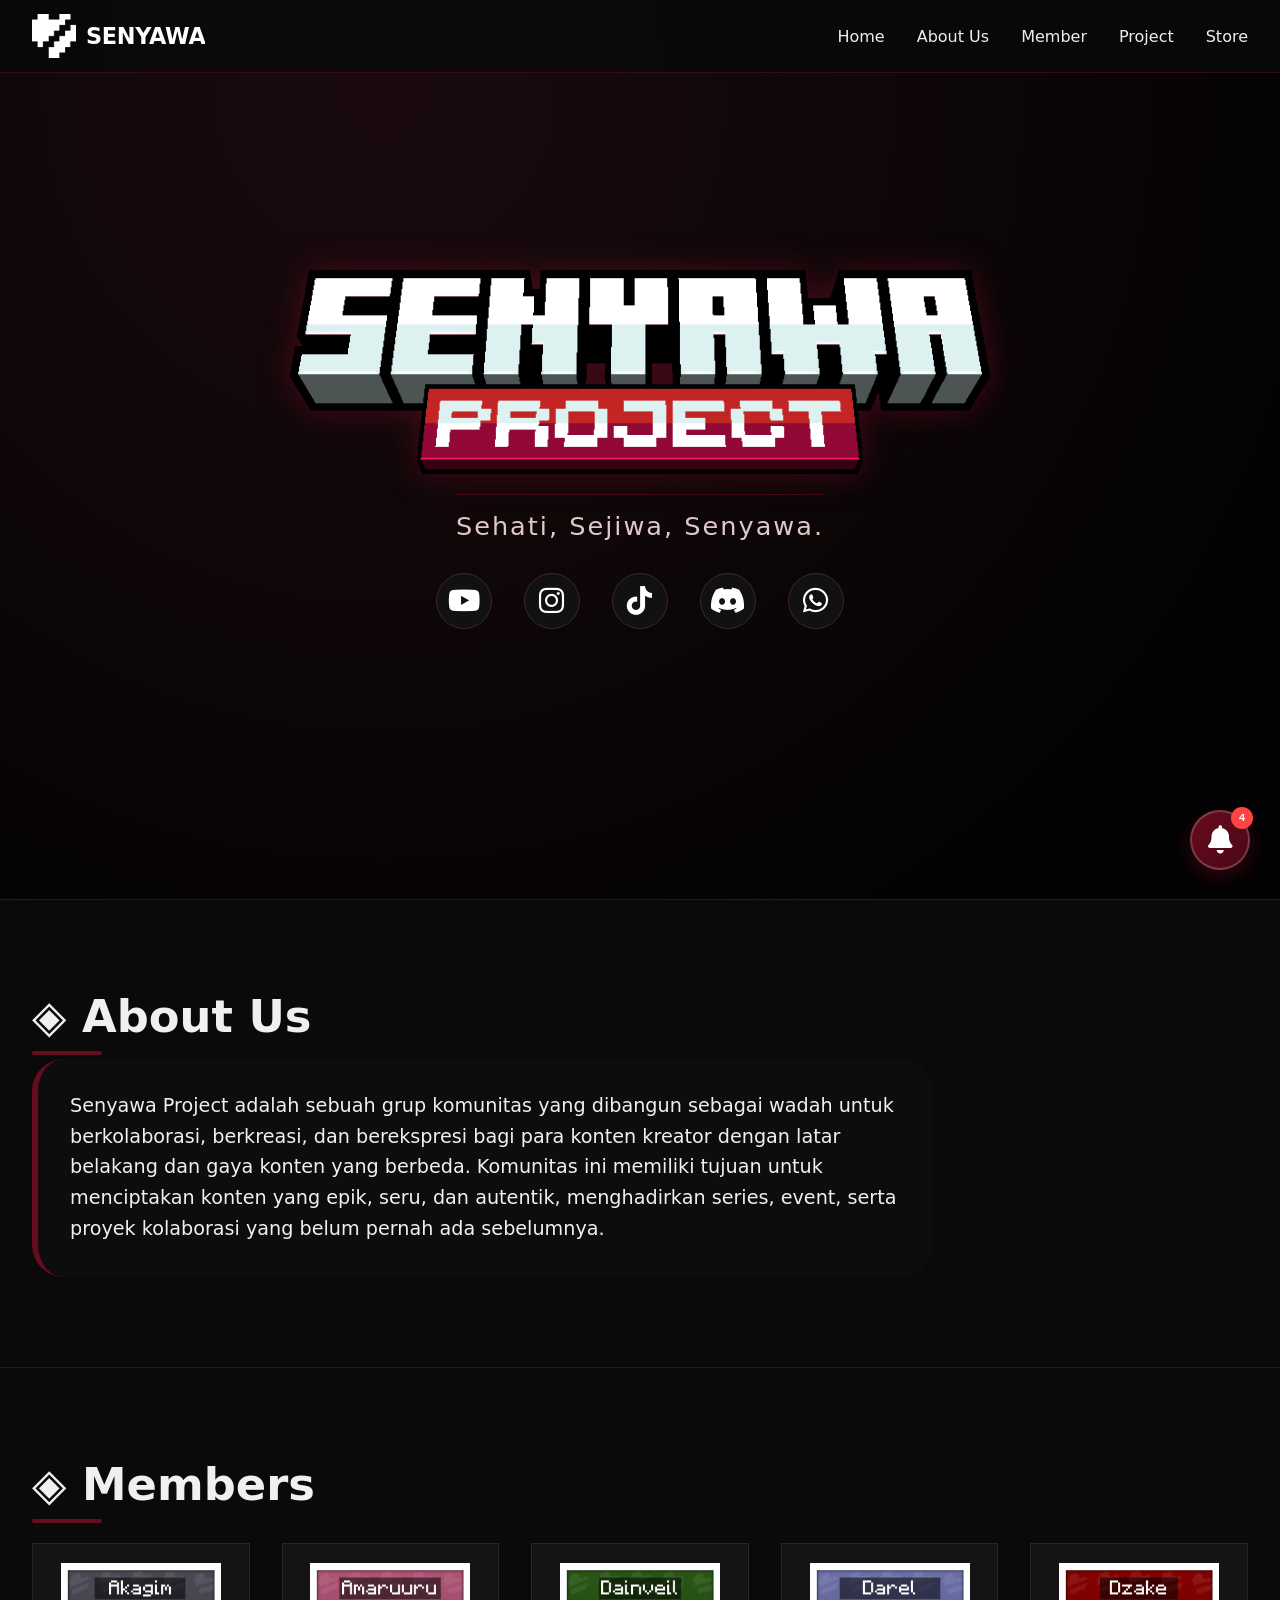
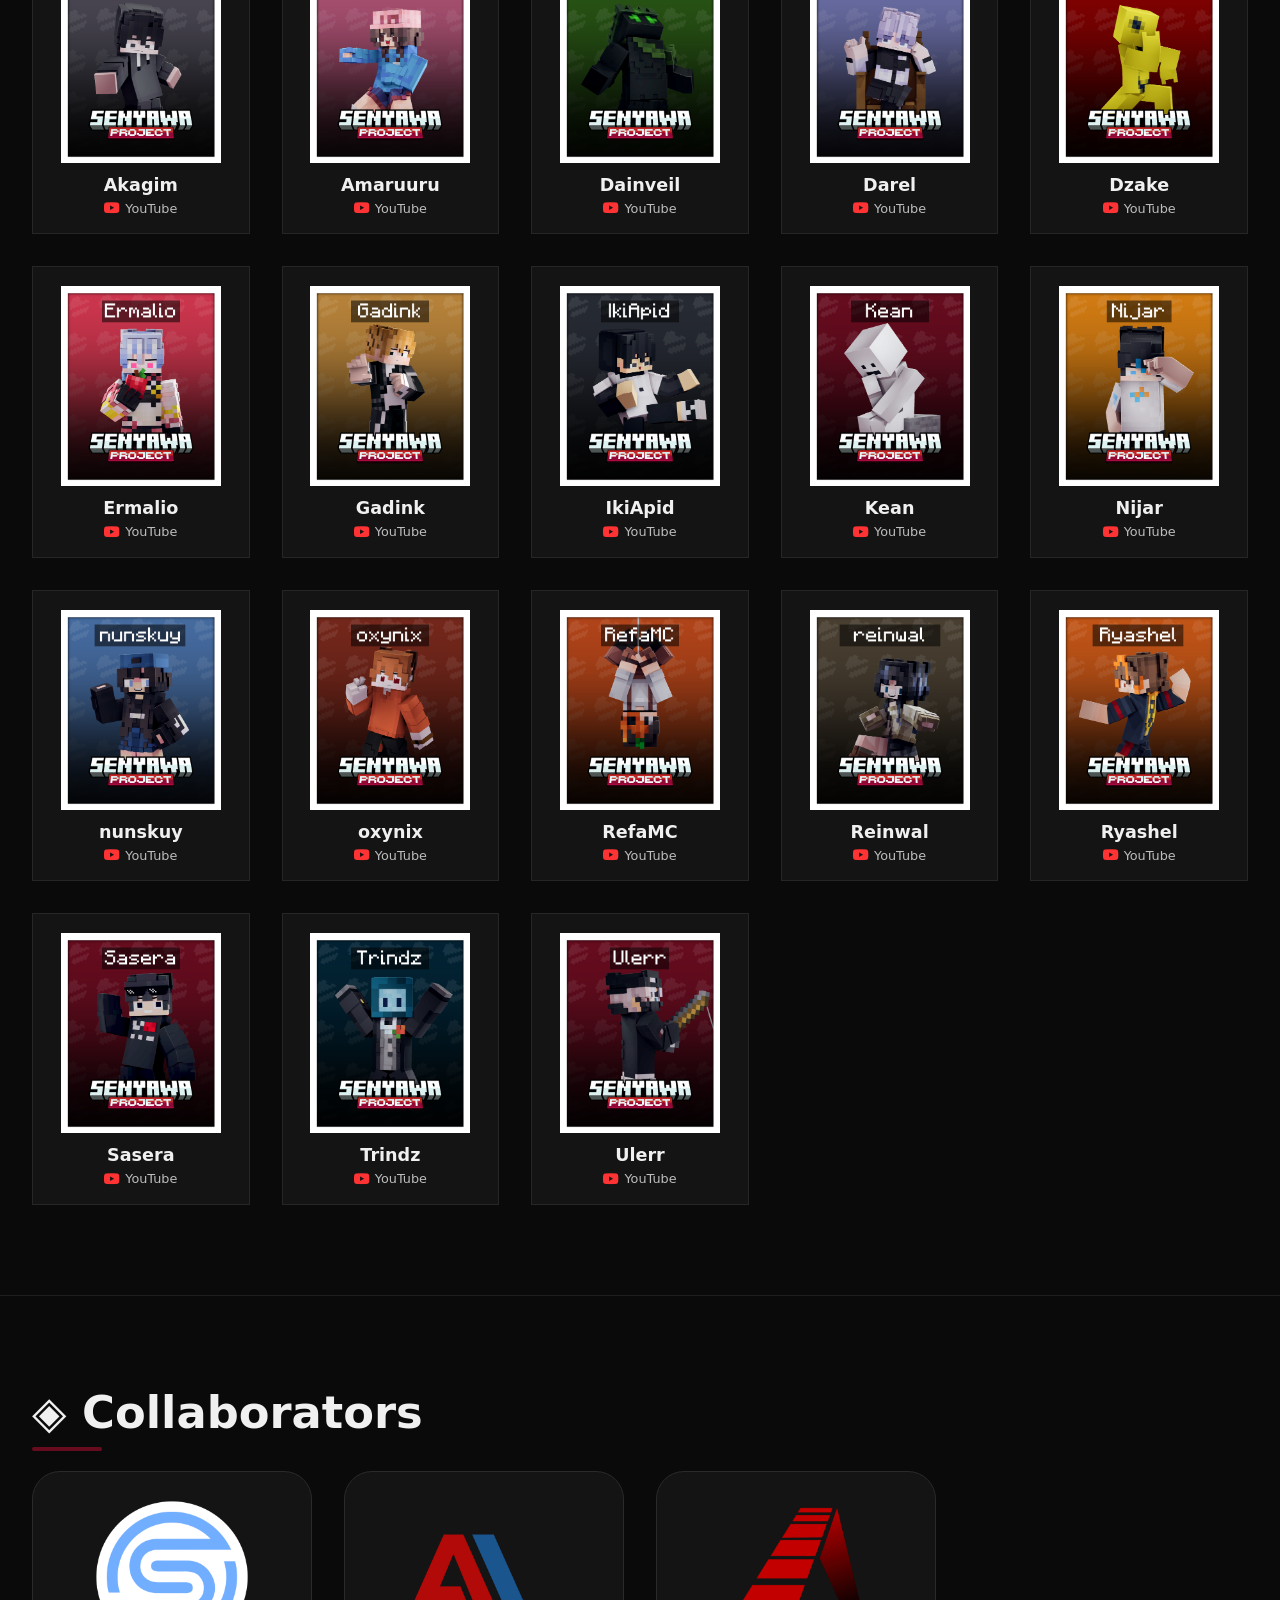
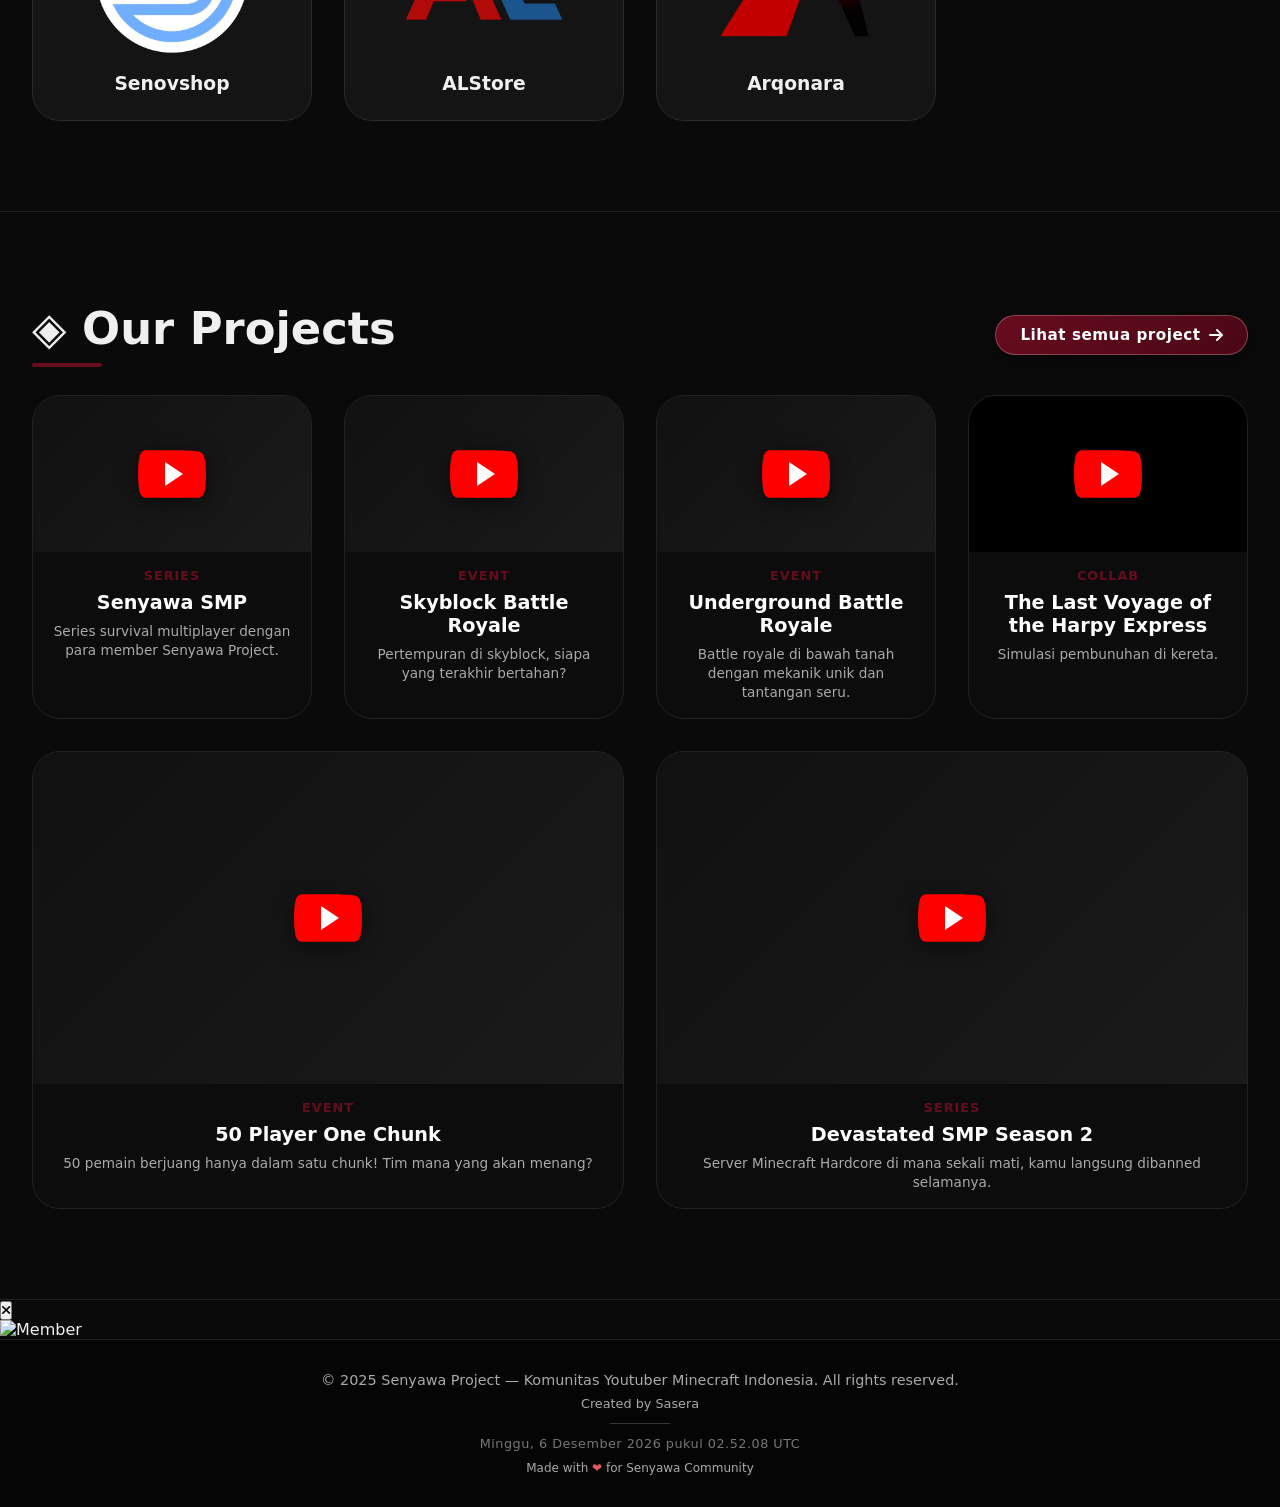
==== commit d83df30b: "Update index pop up.html" ====
--- a/index.html
+++ b/index.html
@@ -179,6 +179,26 @@
         <div class="notification-body" id="notifBody"></div>
     </div>
 
+    <!-- ========== MODAL POPUP MEMBER ========== -->
+    <div id="memberModal" class="member-modal">
+        <div class="modal-overlay"></div>
+        <div class="modal-content">
+            <button class="modal-close" id="modalClose">
+                <i class="fas fa-times"></i>
+            </button>
+            <div class="modal-body">
+                <div class="modal-member-img">
+                    <img id="modalMemberImg" src="" alt="Member">
+                </div>
+                <h2 id="modalMemberName" class="modal-member-name"></h2>
+                <p id="modalMemberDesc" class="modal-member-desc"></p>
+                <div class="modal-socials" id="modalSocials">
+                    <!-- Social links akan diisi oleh JS -->
+                </div>
+            </div>
+        </div>
+    </div>
+
     <footer>
         <p>© 2025 Senyawa Project — Komunitas Youtuber Minecraft Indonesia. All rights reserved.</p>
         <p style="margin-top: 8px; font-size: 0.8rem;">Created by Sasera</p>
@@ -203,27 +223,243 @@
         updateDateTime();
         setInterval(updateDateTime, 1000);
 
-        // Daftar Member sesuai file gambar + channel youtube 
+        // Daftar Member dengan data lengkap (bisa dikustomisasi per member)
         const membersList = [
-            { img: "Akagim.png", name: "Akagim", yt: "https://www.youtube.com/@Akagim" },
-            { img: "Amaruuru.png", name: "Amaruuru", yt: "https://www.youtube.com/@amaruuru" },
-            { img: "Dainveil.png", name: "Dainveil", yt: "https://www.youtube.com/@Dainveil" },
-            { img: "Darel.png", name: "Darel", yt: "https://www.youtube.com/channel/UCILE_q8OdzE4kJ2Hc9lMJkQ" },
-            { img: "Dzake.png", name: "Dzake", yt: "https://www.youtube.com/@dzakeee" },
-            { img: "Ermalio.png", name: "Ermalio", yt: "https://www.youtube.com/@ErmaisErolio" },
-            { img: "Gadink.png", name: "Gadink", yt: "https://www.youtube.com/@gadinkmc" },
-            { img: "IkiApid.png", name: "IkiApid", yt: "https://www.youtube.com/@ikiapid" },
-            { img: "Kean.png", name: "Kean", yt: "https://www.youtube.com/@KeanTuruXD" },
-            { img: "Nijar.png", name: "Nijar", yt: "https://www.youtube.com/@NijarMC" },
-            { img: "nunskuy.png", name: "nunskuy", yt: "https://www.youtube.com/@nunskuy" },
-            { img: "oxynix.png", name: "oxynix", yt: "https://www.youtube.com/@LordOxynix" },
-            { img: "RefaMC.png", name: "RefaMC", yt: "https://www.youtube.com/@RefaMC13" },
-            { img: "Reinwal.png", name: "Reinwal", yt: "https://www.youtube.com/@reinwal" },
-            { img: "Ryashel.png", name: "Ryashel", yt: "https://www.youtube.com/@Nyashel" },
-            { img: "Sasera.png", name: "Sasera", yt: "https://www.youtube.com/@Saseraa" },
-            { img: "Trindz.png", name: "Trindz", yt: "https://www.youtube.com/@trindz" },
-            { img: "Ulerr.png", name: "Ulerr", yt: "https://www.youtube.com/@ulersakti2" },
-            // { img: "Zabizz.png", name: "Zabizz", yt: "https://www.youtube.com/@Zabiz28" },
+            { 
+                img: "Akagim.png", 
+                name: "Akagim", 
+                yt: "https://www.youtube.com/@Akagim",
+                desc: "Halo guys gw Gim, selamat datang di channel gw. Semoga video gw dapat menghibur kalian dan tetap jadi sadboy :v",
+                socials: {
+                    youtube: "https://www.youtube.com/@Akagim",
+                    instagram: "https://www.instagram.com/akagim_/",
+                    discord: "https://discord.gg/Vu6SJNQKJn",
+                    tiktok: "https://www.tiktok.com/@akagimm",
+                    whatsapp: "https://whatsapp.com/channel/0029Vb66v9R0bIdwbZ2yqD30"
+                }
+            },
+            { 
+                img: "Amaruuru.png", 
+                name: "Amaruuru", 
+                yt: "https://www.youtube.com/@amaruuru",
+                desc: "Tidak ada deskripsi.",
+                socials: {
+                    youtube: "https://www.youtube.com/@amaruuru",
+                    instagram: "https://www.instagram.com/amaruuru/",
+                    
+                    
+                }
+            },
+            { 
+                img: "Dainveil.png", 
+                name: "Dainveil", 
+                yt: "https://www.youtube.com/@Dainveil",
+                desc: "Pemula Minecraft.",
+                socials: {
+                    youtube: "https://www.youtube.com/@Dainveil",
+                    instagram: "https://www.instagram.com/dainveil/",
+                    discord: "https://discord.gg/zBZRfqsPgB",
+                    tiktok: "https://www.tiktok.com/@dainveil",
+                    whatsapp: "https://whatsapp.com/channel/0029VbC8JVqHAdNUIBAyRr2e"
+                }
+            },
+            { 
+                img: "Darel.png", 
+                name: "Darel", 
+                yt: "https://www.youtube.com/channel/UCILE_q8OdzE4kJ2Hc9lMJkQ",
+                desc: "Lucu? menarik? seru? itu adalah saya (semoga)",
+                socials: {
+                    youtube: "https://www.youtube.com/channel/UCILE_q8OdzE4kJ2Hc9lMJkQ",
+                    instagram: "https://www.instagram.com/yasfi_ken01/",
+                
+                    tiktok: "https://www.tiktok.com/@yasfi_tm",
+                
+                    
+                    
+                }
+            },
+            { 
+                img: "Dzake.png", 
+                name: "Dzake", 
+                yt: "https://www.youtube.com/@dzakeee",
+                desc: "minecraft n stuff panggil aja jake",
+                socials: {
+                    youtube: "https://www.youtube.com/@dzakeee",
+                    instagram: "https://www.instagram.com/dza_ke/",
+                
+                    tiktok: "https://www.tiktok.com/@dzakegktersedia",
+                   
+                }
+            },
+            { 
+                img: "Ermalio.png", 
+                name: "Ermalio", 
+                yt: "https://www.youtube.com/@ErmaisErolio",
+                desc: "Vtuber Minecraft.",
+                socials: {
+                    youtube: "https://www.youtube.com/@ErmaisErolio",
+                    
+                    
+                    tiktok: "https://www.tiktok.com/@ermaiserolio",
+                    
+                }
+            },
+            { 
+                img: "Gadink.png", 
+                name: "Gadink", 
+                yt: "https://www.youtube.com/@gadinkmc",
+                desc: "aku suka mencoba hal baru. minecraft cuma jadi tempatnya.",
+                socials: {
+                    youtube: "https://www.youtube.com/@gadinkmc",
+                    instagram: "https://www.instagram.com/gxdnkfx/",
+              
+                    tiktok: "https://www.tiktok.com/@gadnkfx?lang=id-ID",
+                    whatsapp: "https://whatsapp.com/channel/0029VbDA4bUCsU9PyYiAMS0n"
+                }
+            },
+            { 
+                img: "IkiApid.png", 
+                name: "IkiApid", 
+                yt: "https://www.youtube.com/@ikiapid",
+                desc: "Tidak ada deskripsi.",
+                socials: {
+                    youtube: "https://www.youtube.com/@ikiapid",
+                    instagram: "https://www.instagram.com/ikiapid/",
+                    
+                    tiktok: "https://www.tiktok.com/@ikiapid?lang=id-ID",
+                   
+                }
+            },
+            { 
+                img: "Kean.png", 
+                name: "Kean", 
+                yt: "https://www.youtube.com/@KeanTuruXD",
+                desc: "sleeping bzbzbzbzz",
+                socials: {
+                    youtube: "https://www.youtube.com/@KeanTuruXD",
+                   instagram: "https://www.instagram.com/keanturuxd/",
+                    discord: "https://discord.gg/cqJNVfq2Gd",
+                    tiktok: "https://www.tiktok.com/@keanturuxd?lang=id-ID",
+                   
+                }
+            },
+            { 
+                img: "Nijar.png", 
+                name: "Nijar", 
+                yt: "https://www.youtube.com/@NijarMC",
+                desc: "Sup bro gw Nijar, Butuh konten hiburan? Channel ini solusinyaa... 😎",
+                socials: {
+                    youtube: "https://www.youtube.com/@NijarMC",
+                   instagram: "https://www.instagram.com/nijarmc/",
+                    
+                    tiktok: "https://www.tiktok.com/@nijarmc?lang=id-ID",
+                
+                }
+            },
+            { 
+                img: "nunskuy.png", 
+                name: "nunskuy", 
+                yt: "https://www.youtube.com/@nunskuy",
+                desc: "#nunskuyforpresident",
+                socials: {
+                    youtube: "https://www.youtube.com/@nunskuy",
+                   instagram: "https://www.instagram.com/nunskuyyy/",
+                    discord: "https://discord.com/invite/Ge4XKPuy2H",
+                    tiktok: "https://www.tiktok.com/@nunskuyyy",
+                    
+                }
+            },
+            { 
+                img: "oxynix.png", 
+                name: "oxynix", 
+                yt: "https://www.youtube.com/@LordOxynix",
+                desc: "kadang trap, kadang kiding.",
+                socials: {
+                    youtube: "https://www.youtube.com/@LordOxynix",
+                   instagram: "https://www.instagram.com/imoxynix/",
+                   
+                    tiktok: "https://www.tiktok.com/@imoxynix?lang=id-ID",
+                    whatsapp: "https://whatsapp.com/channel/0029VbC8Og7FXUuiehegUK3J"
+                }
+            },
+            { 
+                img: "RefaMC.png", 
+                name: "RefaMC", 
+                yt: "https://www.youtube.com/@RefaMC13",
+                desc: "Hi Aku Refa.",
+                socials: {
+                    youtube: "https://www.youtube.com/@RefaMC13",
+                   instagram: "https://www.instagram.com/refamcaseli/",
+                    
+                    tiktok: "https://www.tiktok.com/@refamcaseli?lang=id-ID",
+                    
+                }
+            },
+            { 
+                img: "Reinwal.png", 
+                name: "Reinwal", 
+                yt: "https://www.youtube.com/@reinwal",
+                desc: "i tell stories.",
+                socials: {
+                    youtube: "https://www.youtube.com/@reinwal",
+                   instagram: "https://www.instagram.com/reinnwal/",
+                
+                    tiktok: "https://www.tiktok.com/@reinwall?lang=id-ID",
+                    whatsapp: "https://whatsapp.com/channel/0029VbCtkfAGE56kPdoeya0q"
+                }
+            },
+            { 
+                img: "Ryashel.png", 
+                name: "Ryashel", 
+                yt: "https://www.youtube.com/@Nyashel",
+                desc: "Just Chillin Here. so take a look of my videos :3.",
+                socials: {
+                    youtube: "https://www.youtube.com/@Nyashel",
+                  instagram: "http://instagram.com/lemme.be.your.friends/",
+                  
+                    tiktok: "https://www.tiktok.com/@ryashel.ch?lang=id-ID",
+                   
+                }
+            },
+            { 
+                img: "Sasera.png", 
+                name: "Sasera", 
+                yt: "https://www.youtube.com/@Saseraa",
+                desc: "Minecraft dan Editing.",
+                socials: {
+                    youtube: "https://www.youtube.com/@Saseraa",
+                   instagram: "https://www.instagram.com/sasera_yt/",
+                    discord: "https://discord.com/invite/8D6PhpEB4k",
+                    tiktok: "https://www.tiktok.com/@sasera_yt?lang=id-ID",
+                    whatsapp: "https://whatsapp.com/channel/0029Vb8jTFTLNSaAuBvJIs31"
+                }
+            },
+            { 
+                img: "Trindz.png", 
+                name: "Trindz", 
+                yt: "https://www.youtube.com/@trindz",
+                desc: "a ton of minecraft here.",
+                socials: {
+                    youtube: "https://www.youtube.com/@trindz",
+                    instagram: "https://www.instagram.com/3.ndz/",
+                   
+                    tiktok: "https://www.tiktok.com/@_trindz?lang=id-ID",
+                  
+                }
+            },
+            { 
+                img: "Ulerr.png", 
+                name: "Ulerr", 
+                yt: "https://www.youtube.com/@ulersakti2",
+                desc: "gatau males.",
+                socials: {
+                    youtube: "https://www.youtube.com/@ulersakti2",
+                  instagram: "https://www.instagram.com/ulersakti/",
+                   
+                    tiktok: "https://www.tiktok.com/@ulerpendek?lang=id-ID",
+                    
+                }
+            },
         ];
 
         // Daftar project playlist
@@ -236,25 +472,125 @@
             { title: "Devastated SMP Season 2", playlistId: "PLXxoI8twiEB-mRvoEUvNTGJLgeoDEfq-T", category: "series", description: "Server Minecraft Hardcore di mana sekali mati, kamu langsung dibanned selamanya." },
         ];
 
-        // Render members 
+        // Render members dengan event click untuk modal
         function renderMembers() {
             const container = document.getElementById("membersGrid");
             if (!container) return;
             container.innerHTML = "";
-            membersList.forEach(member => {
+            membersList.forEach((member, index) => {
                 const card = document.createElement("div");
                 card.className = "member-card";
+                card.style.cursor = "pointer";
                 const imgPath = `assets/${member.img}`;
                 card.innerHTML = `
-                <div class="member-img">
-                    <img src="${imgPath}" alt="${member.name}" loading="lazy" onerror="this.src='https://placehold.co/400x400/333333/white?text=${member.name}'">
-                </div>
-                <div class="member-name">${member.name}</div>
-                <a href="${member.yt}" target="_blank" class="member-yt"><i class="fab fa-youtube"></i> YouTube</a>
-            `;
+                    <div class="member-img">
+                        <img src="${imgPath}" alt="${member.name}" loading="lazy" onerror="this.src='https://placehold.co/400x400/333333/white?text=${member.name}'">
+                    </div>
+                    <div class="member-name">${member.name}</div>
+                    <a href="${member.yt}" target="_blank" class="member-yt" onclick="event.stopPropagation();"><i class="fab fa-youtube"></i> YouTube</a>
+                `;
+                // Event click untuk membuka modal
+                card.addEventListener('click', function(e) {
+                    // Jangan buka modal jika yang diklik adalah link YouTube
+                    if (e.target.closest('.member-yt')) return;
+                    openMemberModal(index);
+                });
                 container.appendChild(card);
             });
         }
+
+        // ========== MODAL POPUP MEMBER ==========
+        function openMemberModal(index) {
+            const member = membersList[index];
+            if (!member) return;
+
+            const modal = document.getElementById('memberModal');
+            const img = document.getElementById('modalMemberImg');
+            const name = document.getElementById('modalMemberName');
+            const desc = document.getElementById('modalMemberDesc');
+            const socialsContainer = document.getElementById('modalSocials');
+
+            // Set data
+            img.src = `assets/${member.img}`;
+            img.alt = member.name;
+            img.onerror = function() {
+                this.src = `https://placehold.co/400x400/333333/white?text=${member.name}`;
+            };
+            name.textContent = member.name;
+            desc.textContent = member.desc || 'Anggota komunitas Senyawa Project.';
+
+            // Generate social links
+            socialsContainer.innerHTML = '';
+            if (member.socials) {
+                const socialIcons = {
+                    youtube: 'fab fa-youtube',
+                    instagram: 'fab fa-instagram',
+                    tiktok: 'fab fa-tiktok',
+                    discord: 'fab fa-discord',
+                    whatsapp: 'fab fa-whatsapp',
+                    twitter: 'fab fa-x-twitter',
+                    github: 'fab fa-github',
+                    twitch: 'fab fa-twitch',
+                    website: 'fas fa-globe'
+                };
+
+                const socialLabels = {
+                    youtube: 'YouTube',
+                    instagram: 'Instagram',
+                    tiktok: 'TikTok',
+                    discord: 'Discord',
+                    whatsapp: 'WhatsApp',
+                    twitter: 'X (Twitter)',
+                    github: 'GitHub',
+                    twitch: 'Twitch',
+                    website: 'Website'
+                };
+
+                Object.keys(member.socials).forEach(key => {
+                    const url = member.socials[key];
+                    if (url && url.trim() !== '') {
+                        const link = document.createElement('a');
+                        link.href = url;
+                        link.target = '_blank';
+                        link.className = `modal-social-link ${key}`;
+                        link.innerHTML = `<i class="${socialIcons[key] || 'fas fa-link'}"></i> ${socialLabels[key] || key}`;
+                        socialsContainer.appendChild(link);
+                    }
+                });
+            }
+
+            // Tampilkan modal
+            modal.classList.add('active');
+            document.body.style.overflow = 'hidden';
+        }
+
+        function closeMemberModal() {
+            const modal = document.getElementById('memberModal');
+            modal.classList.remove('active');
+            document.body.style.overflow = '';
+        }
+
+        // Event listener untuk menutup modal
+        document.addEventListener('DOMContentLoaded', () => {
+            const modal = document.getElementById('memberModal');
+            const closeBtn = document.getElementById('modalClose');
+            const overlay = modal?.querySelector('.modal-overlay');
+
+            if (closeBtn) {
+                closeBtn.addEventListener('click', closeMemberModal);
+            }
+
+            if (overlay) {
+                overlay.addEventListener('click', closeMemberModal);
+            }
+
+            // Tutup dengan tombol ESC
+            document.addEventListener('keydown', (e) => {
+                if (e.key === 'Escape') {
+                    closeMemberModal();
+                }
+            });
+        });
 
         function renderProjects(category = "all") {
             const container = document.getElementById("projectsGrid");
@@ -267,12 +603,12 @@
 
             if (filteredProjects.length === 0) {
                 container.innerHTML = `
-            <div style="grid-column: 1/-1; text-align: center; padding: 60px 20px; background: #111; border-radius: 24px;">
-                <i class="fas fa-folder-open" style="font-size: 3rem; color: #670C1F; margin-bottom: 1rem; display: block;"></i>
-                <h3>Belum ada project di kategori ini</h3>
-                <p style="color: #aaa; margin-top: 0.5rem;">Project lainnya akan segera hadir!</p>
-            </div>
-        `;
+                    <div style="grid-column: 1/-1; text-align: center; padding: 60px 20px; background: #111; border-radius: 24px;">
+                        <i class="fas fa-folder-open" style="font-size: 3rem; color: #670C1F; margin-bottom: 1rem; display: block;"></i>
+                        <h3>Belum ada project di kategori ini</h3>
+                        <p style="color: #aaa; margin-top: 0.5rem;">Project lainnya akan segera hadir!</p>
+                    </div>
+                `;
                 return;
             }
 
@@ -286,20 +622,20 @@
                 const card = document.createElement("div");
                 card.className = "project-card";
                 card.innerHTML = `
-            <div class="yt-lazy-facade" data-playlist="${project.playlistId}" data-thumb="${thumbUrl}"${styleAttr}>
-                <div class="yt-play-btn">
-                    <svg viewBox="0 0 68 48">
-                        <path class="yt-play-bg" d="M66.52,7.74c-0.78-2.93-2.49-5.41-5.42-6.19C55.79,.13,34,.13,34,.13s-21.79,0-27.1,.142C3.97,1.05,2.26,3.53,1.48,6.46A72.8,72.8,0,0,0,.13,24a72.8,72.8,0,0,0,1.35,17.54c0.78,2.93,2.49,5.41,5.42,6.19C12.21,47.87,34,47.87,34,47.87s21.79,0,27.1-.142c2.93-.78,4.64-3.26,5.42-6.19A72.8,72.8,0,0,0,67.87,24a72.8,72.8,0,0,0-1.35-16.26Z" fill="#ff0000"></path>
-                        <path d="M27,36l18-12-18-12v24Z" fill="#ffffff"></path>
-                    </svg>
-                </div>
-            </div>
-            <div class="project-info">
-                <div class="project-category">${categoryName}</div>
-                <div class="project-title">${project.title}</div>
-                <div class="project-desc">${project.description}</div>
-            </div>
-        `;
+                    <div class="yt-lazy-facade" data-playlist="${project.playlistId}" data-thumb="${thumbUrl}"${styleAttr}>
+                        <div class="yt-play-btn">
+                            <svg viewBox="0 0 68 48">
+                                <path class="yt-play-bg" d="M66.52,7.74c-0.78-2.93-2.49-5.41-5.42-6.19C55.79,.13,34,.13,34,.13s-21.79,0-27.1,.142C3.97,1.05,2.26,3.53,1.48,6.46A72.8,72.8,0,0,0,.13,24a72.8,72.8,0,0,0,1.35,17.54c0.78,2.93,2.49,5.41,5.42,6.19C12.21,47.87,34,47.87,34,47.87s21.79,0,27.1-.142c2.93-.78,4.64-3.26,5.42-6.19A72.8,72.8,0,0,0,67.87,24a72.8,72.8,0,0,0-1.35-16.26Z" fill="#ff0000"></path>
+                                <path d="M27,36l18-12-18-12v24Z" fill="#ffffff"></path>
+                            </svg>
+                        </div>
+                    </div>
+                    <div class="project-info">
+                        <div class="project-category">${categoryName}</div>
+                        <div class="project-title">${project.title}</div>
+                        <div class="project-desc">${project.description}</div>
+                    </div>
+                `;
                 container.appendChild(card);
             });
             
@@ -338,34 +674,34 @@
                 }
 
                 facade.addEventListener("click", () => {
-                // Ganti isi facade dengan animasi loading (spinner)
-                facade.innerHTML = '<div class="loader-spinner" style="position: absolute; top: 50%; left: 50%; margin-top: -18px; margin-left: -18px; z-index: 1;"></div>';
-
-                // Coba ekstrak Video ID dari URL thumbnail yang didapat oEmbed
-                let videoId = "";
-                if (thumbUrl && thumbUrl.includes("/vi/")) {
-                    videoId = thumbUrl.split("/vi/")[1].split("/")[0];
-                }
+                    // Ganti isi facade dengan animasi loading (spinner)
+                    facade.innerHTML = '<div class="loader-spinner" style="position: absolute; top: 50%; left: 50%; margin-top: -18px; margin-left: -18px; z-index: 1;"></div>';
+
+                    // Coba ekstrak Video ID dari URL thumbnail yang didapat oEmbed
+                    let videoId = "";
+                    if (thumbUrl && thumbUrl.includes("/vi/")) {
+                        videoId = thumbUrl.split("/vi/")[1].split("/")[0];
+                    }
 
                     const iframe = document.createElement("iframe");
-                if (videoId) {
-                    iframe.setAttribute("src", `https://www.youtube.com/embed/${videoId}?feature=oembed&autoplay=1`);
-                } else {
-                    iframe.setAttribute("src", `https://www.youtube.com/embed/videoseries?list=${playlistId}&autoplay=1&rel=0`);
-                }
+                    if (videoId) {
+                        iframe.setAttribute("src", `https://www.youtube.com/embed/${videoId}?feature=oembed&autoplay=1`);
+                    } else {
+                        iframe.setAttribute("src", `https://www.youtube.com/embed/videoseries?list=${playlistId}&autoplay=1&rel=0`);
+                    }
                     iframe.setAttribute("frameborder", "0");
                     iframe.setAttribute("allow", "accelerometer; autoplay; clipboard-write; encrypted-media; gyroscope; picture-in-picture");
                     iframe.setAttribute("allowfullscreen", "true");
 
-                // Sembunyikan iframe sementara sampai selesai loading
-                iframe.style.opacity = "0";
-                iframe.style.transition = "opacity 0.4s ease";
-
-                iframe.onload = () => {
-                    iframe.style.opacity = "1"; // Munculkan iframe perlahan
-                    const spinner = facade.querySelector('.loader-spinner');
-                    if (spinner) spinner.remove(); // Hapus spinner
-                };
+                    // Sembunyikan iframe sementara sampai selesai loading
+                    iframe.style.opacity = "0";
+                    iframe.style.transition = "opacity 0.4s ease";
+
+                    iframe.onload = () => {
+                        iframe.style.opacity = "1"; // Munculkan iframe perlahan
+                        const spinner = facade.querySelector('.loader-spinner');
+                        if (spinner) spinner.remove(); // Hapus spinner
+                    };
 
                     facade.appendChild(iframe);
                     facade.style.cursor = "default";
@@ -474,51 +810,24 @@
         function enforceNoBorderRadiusOnMemberImages() {
             const style = document.createElement('style');
             style.textContent = `
-            .member-img, .member-img img, .member-card .member-img, .member-card .member-img img {
-                border-radius: 0px !important;
-                overflow: visible !important;
-            }
-            .member-card {
-                border-radius: 20px;
-            }
-            .member-img {
-                border-radius: 0px !important;
-                background: transparent;
-            }
-        `;
+                .member-img, .member-img img, .member-card .member-img, .member-card .member-img img {
+                    border-radius: 0px !important;
+                    overflow: visible !important;
+                }
+                .member-card {
+                    border-radius: 20px;
+                }
+                .member-img {
+                    border-radius: 0px !important;
+                    background: transparent;
+                }
+            `;
             document.head.appendChild(style);
         }
 
         // ========== SISTEM NOTIFIKASI LENGKAP ==========
         // DATA NOTIFIKASI - EDIT SESUAI KEBUTUHAN
         const notificationsData = [
-            // {
-            //     id: 2, // Sesuaikan dengan urutan ID terakhir Anda
-            //     message: "Kesempatan terakhir! Pendaftaran 100 Player One Chunk akan segera ditutup.",
-            //     date: "8 Mei 2026",
-            //     targetDate: "2026-05-08 23:59:59",
-            //     isCountdown: true,
-            //     countdownText: "Pendaftaran berakhir dalam: ",
-            //     expiredText: "Pendaftaran 100 Player One Chunk telah ditutup!",
-            //     link: "https://docs.google.com/forms/d/e/1FAIpQLSdixVLElWSZ4l092MFg47Wwm5BkJofkZfyyiqvv2cgrRDPv5w/viewform",
-            //     linkText: "Daftar Sekarang →"
-            // },
-            // {
-            //     id: 10, 
-            //     message: "Daftar pemain terpilih telah dirilis, cek namamu sekarang!",
-            //     date: "9 Mei 2026",
-            //     link: "ocditerima.html",
-            //     linkText: "Cek Daftar →"
-            // },
-            // {
-            //     id: 1, 
-            //     message: "Persiapkan dirimu! Event 100 Player One Chunk akan segera dimulai!",
-            //     date: "10 Mei 2026",
-            //     targetDate: "2026-05-10 19:00:00",
-            //     isCountdown: true,
-            //     countdownText: "Event dimulai dalam: ",
-            //     expiredText: "Event sedang berlangsung!"
-            // },
             {
                 id: 9,
                 message: "Ingin info lebih lengkap soal event, jadwal, dan lainnya? Join Discord resmi kami sekarang!",
@@ -526,61 +835,27 @@
                 link: "https://discord.com/invite/xGTeNEsPjg",
                 linkText: "Join Discord Senyawa →"
             },
-{
+            {
+                id: 11, 
+                message: "Cape Senyawa Telah Hadir!",
+                date: "3 Agustus 2026",
+                link: "https://youtu.be/i38jWKhw7sE",
+                linkText: "Tutorial Pasang →"
+            },
+            {
                 id: 10, 
                 message: "Cobain Trend Foto Channel Senyawa!",
                 date: "10 Juli 2026",
                 link: "photochanneltrend.html",
                 linkText: "Edit Fotomu! →"
             },
-            // Notifikasi biasa (hanya teks)
-            // {
-            //     id: 1,
-            //     message: "Selamat! Event Skyblock Battle Royale akan segera dimulai minggu depan!",
-            //     date: "15 Mei 2025"
-            // },
-            // {
-            //     id: 2,
-            //     message: "Merchandise terbaru Senyawa Hoodie sudah tersedia di Store!",
-            //     date: "10 Mei 2025"
-            // },
-            // Notifikasi dengan link
-            // {
-            //     id: 3,
-            //     message: "Dapatkan diskon 20% untuk pembelian merchandise Senyawa!",
-            //     date: "12 Mei 2025",
-            //     link: "store.html",
-            //     linkText: "Belanja Sekarang →"
-            // },
-            // Notifikasi dengan gambar
-            // {
-            //     id: 4,
-            //     message: "Hoodie Senyawa Edition sekarang tersedia! Desain eksklusif limited edition.",
-            //     date: "5 Mei 2025",
-            //     imageUrl: "assets/merch/hoodie.png",
-            //     imageAlt: "Hoodie Senyawa",
-            //     link: "store.html",
-            //     linkText: "Lihat Detail"
-            // },
-            // Notifikasi COUNTDOWN (hitungan mundur)
-            // {
-            //     id: 5,
-            //     message: "Pendaftaran Event Skyblock Battle Royale akan ditutup!",
-            //     date: "20 Mei 2025",
-            //     targetDate: "2025-06-01 23:59:59",
-            //     isCountdown: true,
-            //     countdownText: "Pendaftaran ditutup dalam: ",
-            //     expiredText: "Pendaftaran telah ditutup!"
-            // },
-            // {
-            //     id: 6,
-            //     message: "Pre-Order Merchandise Hoodie Senyawa berakhir!",
-            //     date: "18 Mei 2025",
-            //     targetDate: "2025-05-31 23:59:59",
-            //     isCountdown: true,
-            //     countdownText: "Pre-Order berakhir dalam: ",
-            //     expiredText: "Pre-Order telah berakhir!"
-            // }
+            {
+                id: 12, 
+                message: "Aset-aset png Senyawa",
+                date: "3 Agustus 2026",
+                link: "https://drive.google.com/drive/folders/1WgI0qqA7EaghrXyiuAFbXzhI1XVcb0ce?usp=drive_link",
+                linkText: "Download →"
+            },
         ];
 
         function getReadNotifIds() {
@@ -679,33 +954,33 @@
 
                 if (hasImage) {
                     html += `
-                    <div class="notification-item has-image" data-id="${notif.id}" style="opacity: ${isRead ? 0.6 : 1};">
-                        <div class="notif-thumb">
-                            <img src="${notif.imageUrl}" alt="${notif.imageAlt || 'Gambar notifikasi'}" onerror="this.src='https://placehold.co/55x55/333/666?text=No+Image'">
+                        <div class="notification-item has-image" data-id="${notif.id}" style="opacity: ${isRead ? 0.6 : 1};">
+                            <div class="notif-thumb">
+                                <img src="${notif.imageUrl}" alt="${notif.imageAlt || 'Gambar notifikasi'}" onerror="this.src='https://placehold.co/55x55/333/666?text=No+Image'">
+                            </div>
+                            <div class="notif-content">
+                                <div>${notif.message}</div>
+                                ${notif.date ? `<span class="notification-date"><i class="far fa-calendar-alt"></i> ${notif.date}</span>` : ''}
+                                ${isCountdown ? `<div class="countdown-timer" data-target="${notif.targetDate}" data-expired="${notif.expiredText || '⏰ Waktu telah habis!'}">${notif.countdownText || ''} menghitung...</div>` : ''}
+                                ${hasLink ? `<div style="margin-top: 6px;"><a href="${notif.link}" target="${notif.link.startsWith('http') ? '_blank' : '_self'}" class="notif-link">${notif.linkText || 'Lihat Selengkapnya →'}</a></div>` : ''}
+                                ${!isRead ? `<button class="mark-read-btn" data-id="${notif.id}" style="margin-top: 6px;">✓ Tandai Dibaca</button>` : `<span style="font-size: 10px; color: #558; margin-top: 6px; display: inline-block;"><i class="fas fa-check-circle"></i> Sudah dibaca</span>`}
+                            </div>
                         </div>
-                        <div class="notif-content">
-                            <div>${notif.message}</div>
-                            ${notif.date ? `<span class="notification-date"><i class="far fa-calendar-alt"></i> ${notif.date}</span>` : ''}
-                            ${isCountdown ? `<div class="countdown-timer" data-target="${notif.targetDate}" data-expired="${notif.expiredText || '⏰ Waktu telah habis!'}">${notif.countdownText || ''} menghitung...</div>` : ''}
-                            ${hasLink ? `<div style="margin-top: 6px;"><a href="${notif.link}" target="${notif.link.startsWith('http') ? '_blank' : '_self'}" class="notif-link">${notif.linkText || 'Lihat Selengkapnya →'}</a></div>` : ''}
-                            ${!isRead ? `<button class="mark-read-btn" data-id="${notif.id}" style="margin-top: 6px;">✓ Tandai Dibaca</button>` : `<span style="font-size: 10px; color: #558; margin-top: 6px; display: inline-block;"><i class="fas fa-check-circle"></i> Sudah dibaca</span>`}
-                        </div>
-                    </div>
-                `;
+                    `;
                 } else {
                     html += `
-                    <div class="notification-item" data-id="${notif.id}" style="opacity: ${isRead ? 0.6 : 1};">
-                        <div style="display: flex; justify-content: space-between; align-items: flex-start;">
-                            <div style="flex:1;">
-                                ${notif.message}
-                                ${notif.date ? `<span class="notification-date"><i class="far fa-calendar-alt"></i> ${notif.date}</span>` : ''}
-                                ${isCountdown ? `<div class="countdown-timer" data-target="${notif.targetDate}" data-expired="${notif.expiredText || 'Waktu telah habis!'}">${notif.countdownText || ''} menghitung...</div>` : ''}
-                                ${hasLink ? `<div style="margin-top: 6px;"><a href="${notif.link}" target="${notif.link.startsWith('http') ? '_blank' : '_self'}" class="notif-link">${notif.linkText || 'Selengkapnya →'}</a></div>` : ''}
+                        <div class="notification-item" data-id="${notif.id}" style="opacity: ${isRead ? 0.6 : 1};">
+                            <div style="display: flex; justify-content: space-between; align-items: flex-start;">
+                                <div style="flex:1;">
+                                    ${notif.message}
+                                    ${notif.date ? `<span class="notification-date"><i class="far fa-calendar-alt"></i> ${notif.date}</span>` : ''}
+                                    ${isCountdown ? `<div class="countdown-timer" data-target="${notif.targetDate}" data-expired="${notif.expiredText || 'Waktu telah habis!'}">${notif.countdownText || ''} menghitung...</div>` : ''}
+                                    ${hasLink ? `<div style="margin-top: 6px;"><a href="${notif.link}" target="${notif.link.startsWith('http') ? '_blank' : '_self'}" class="notif-link">${notif.linkText || 'Selengkapnya →'}</a></div>` : ''}
+                                </div>
+                                ${!isRead ? `<button class="mark-read-btn" data-id="${notif.id}" style="margin-left: 8px;">Baca</button>` : '<span style="font-size: 10px; color: #558; margin-left: 8px;"><i class="fas fa-check-circle"></i></span>'}
                             </div>
-                            ${!isRead ? `<button class="mark-read-btn" data-id="${notif.id}" style="margin-left: 8px;">Baca</button>` : '<span style="font-size: 10px; color: #558; margin-left: 8px;"><i class="fas fa-check-circle"></i></span>'}
                         </div>
-                    </div>
-                `;
+                    `;
                 }
             });
 
@@ -787,6 +1062,7 @@
             setupNotificationBell();
             console.log("Senyawa Project web siap! Member foto tanpa crop / sudut halus, logo header dengan file no BG. Tombol 'Lihat semua project' di kanan atas section Our Projects dan menu 'Store' telah ditambahkan.");
             console.log("✅ Sistem notifikasi lengkap (dengan gambar, link, countdown) siap digunakan!");
+            console.log("✅ Sistem modal popup member siap digunakan!");
         });
 
         // Menghilangkan efek loading ketika SEMUA data (gambar, iframe) selesai dimuat
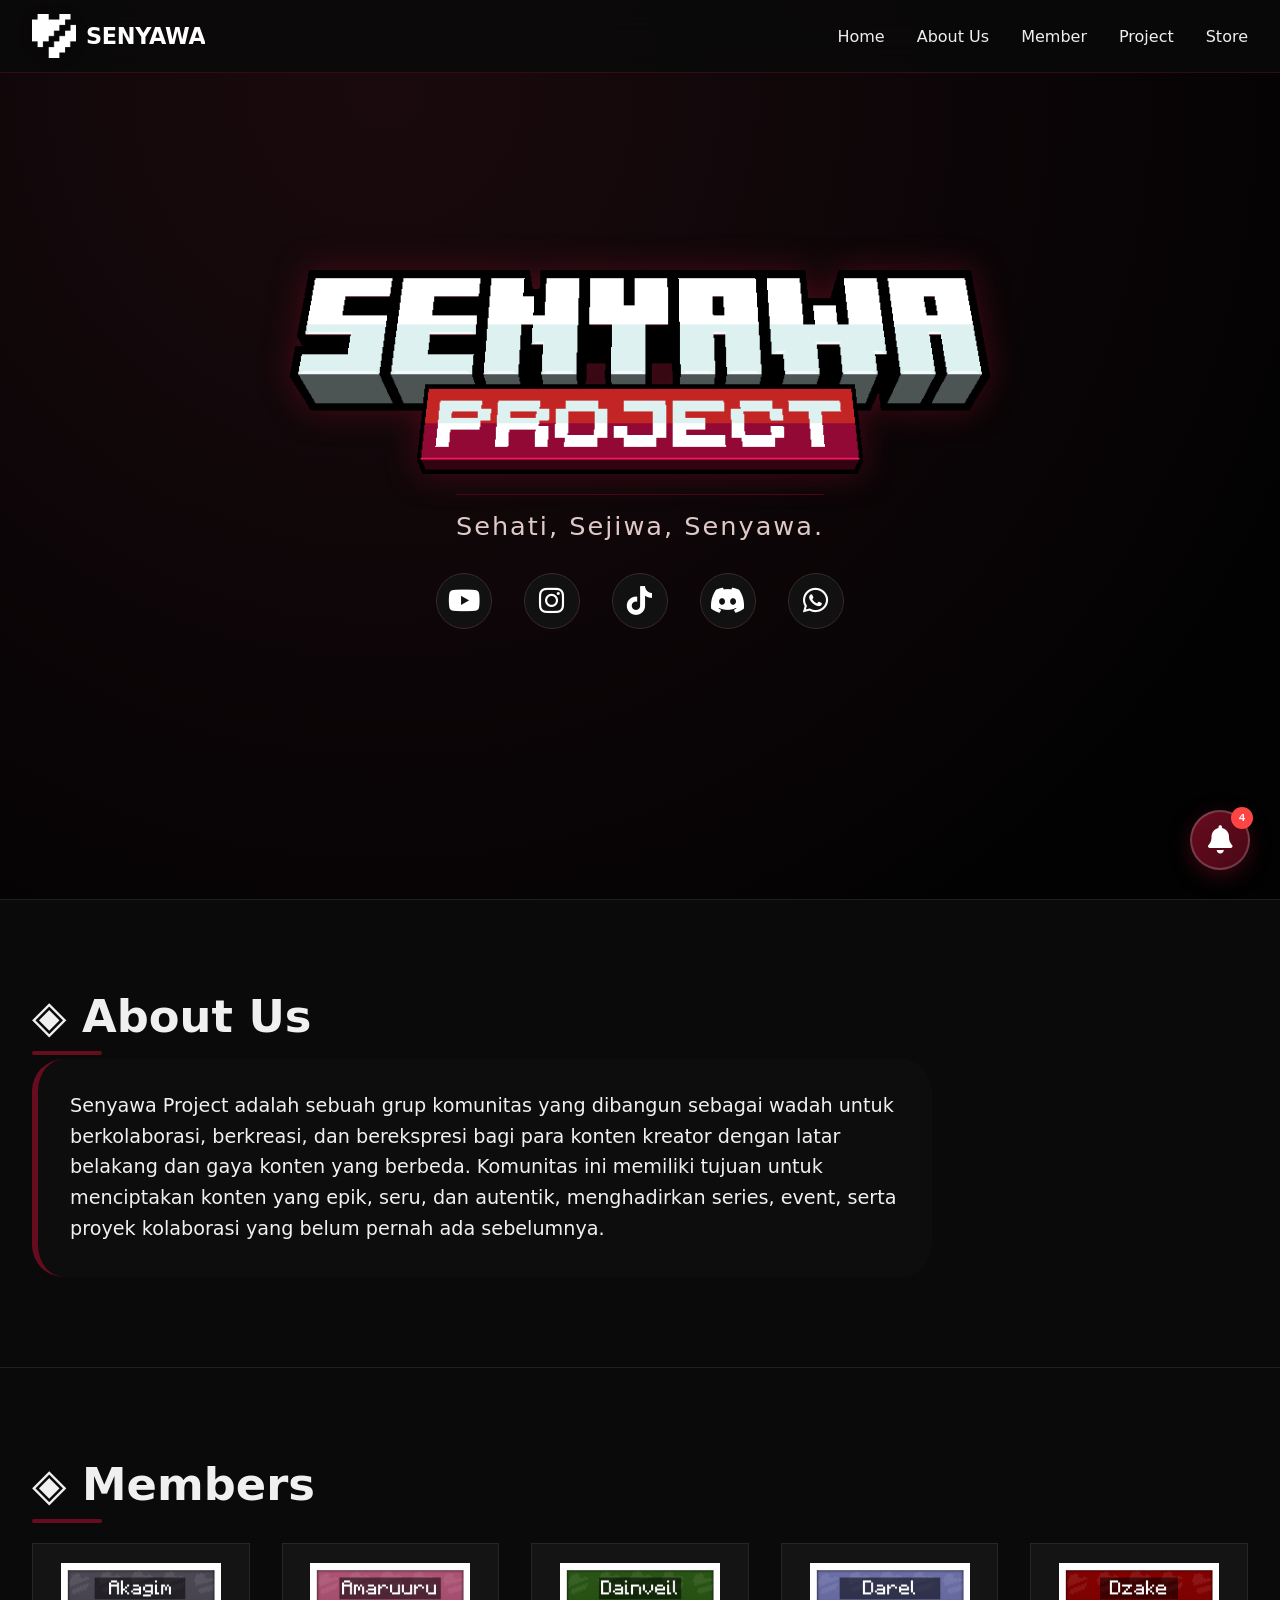
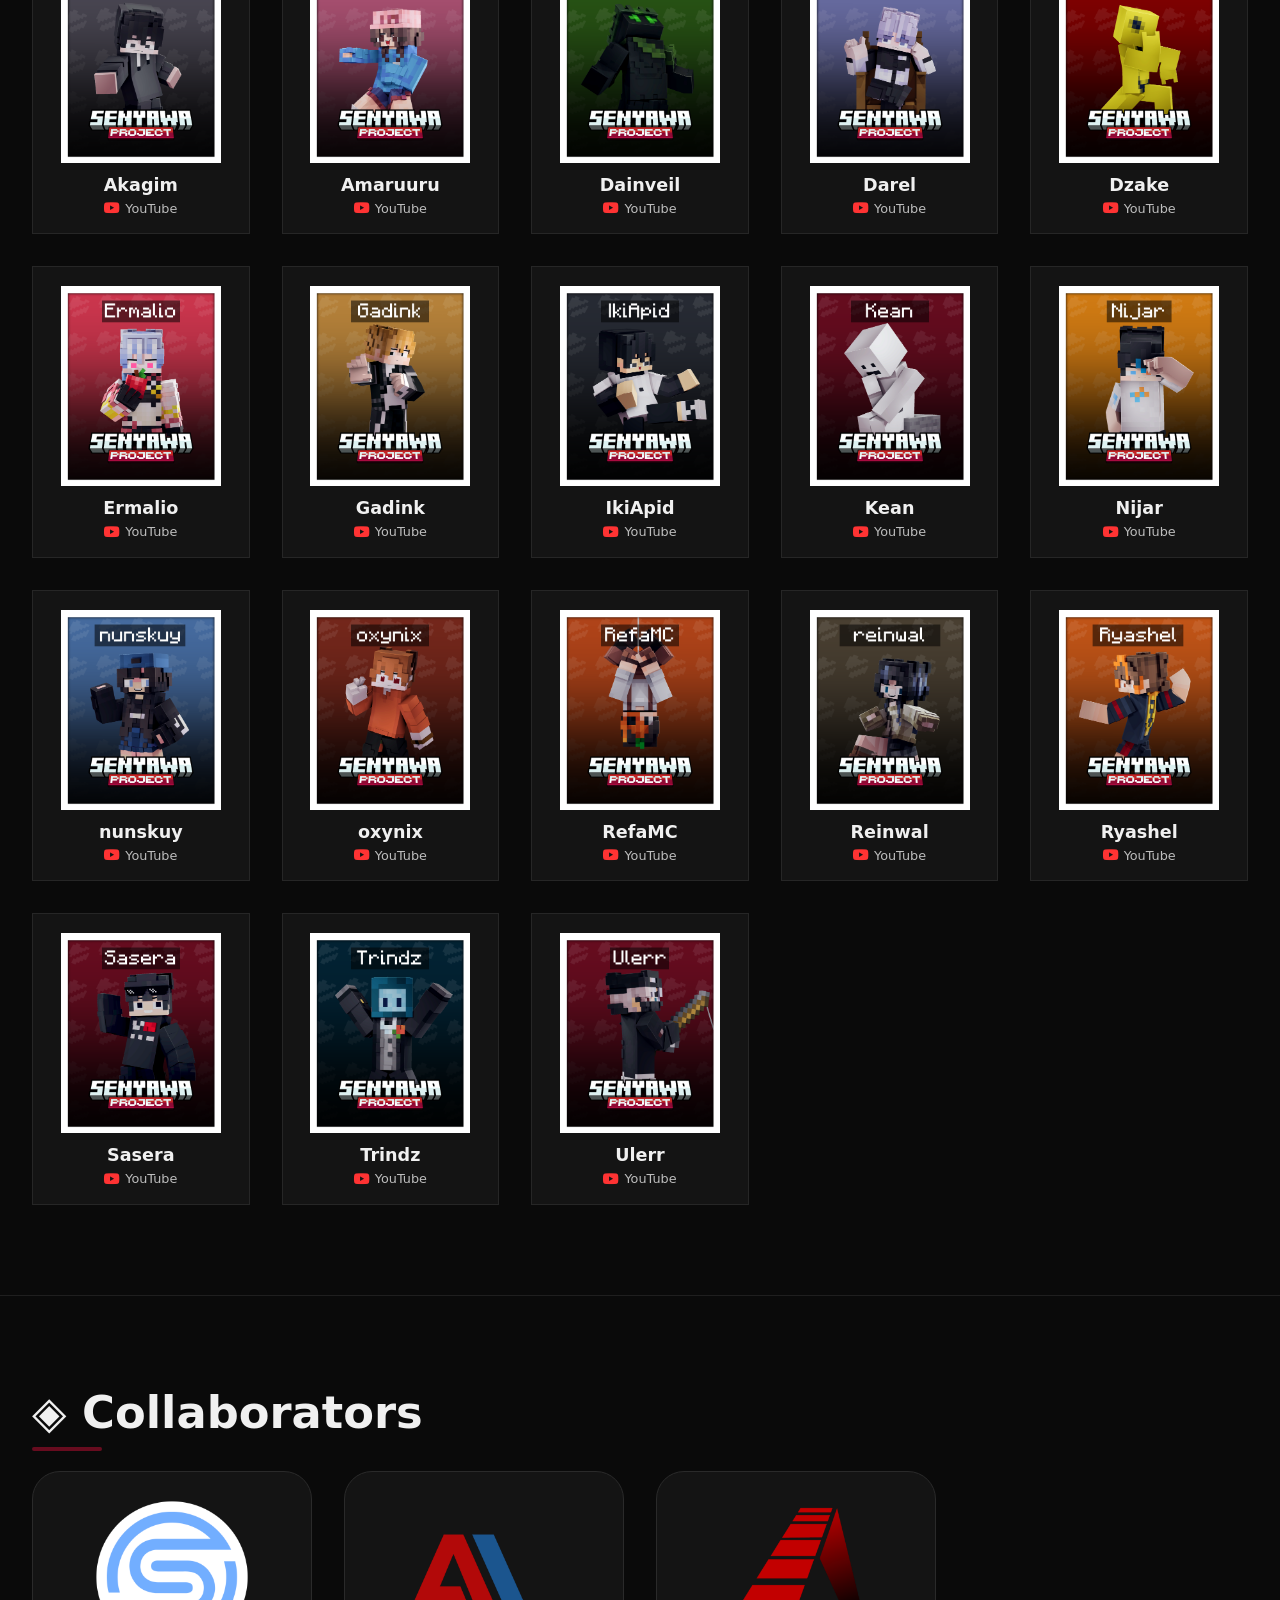
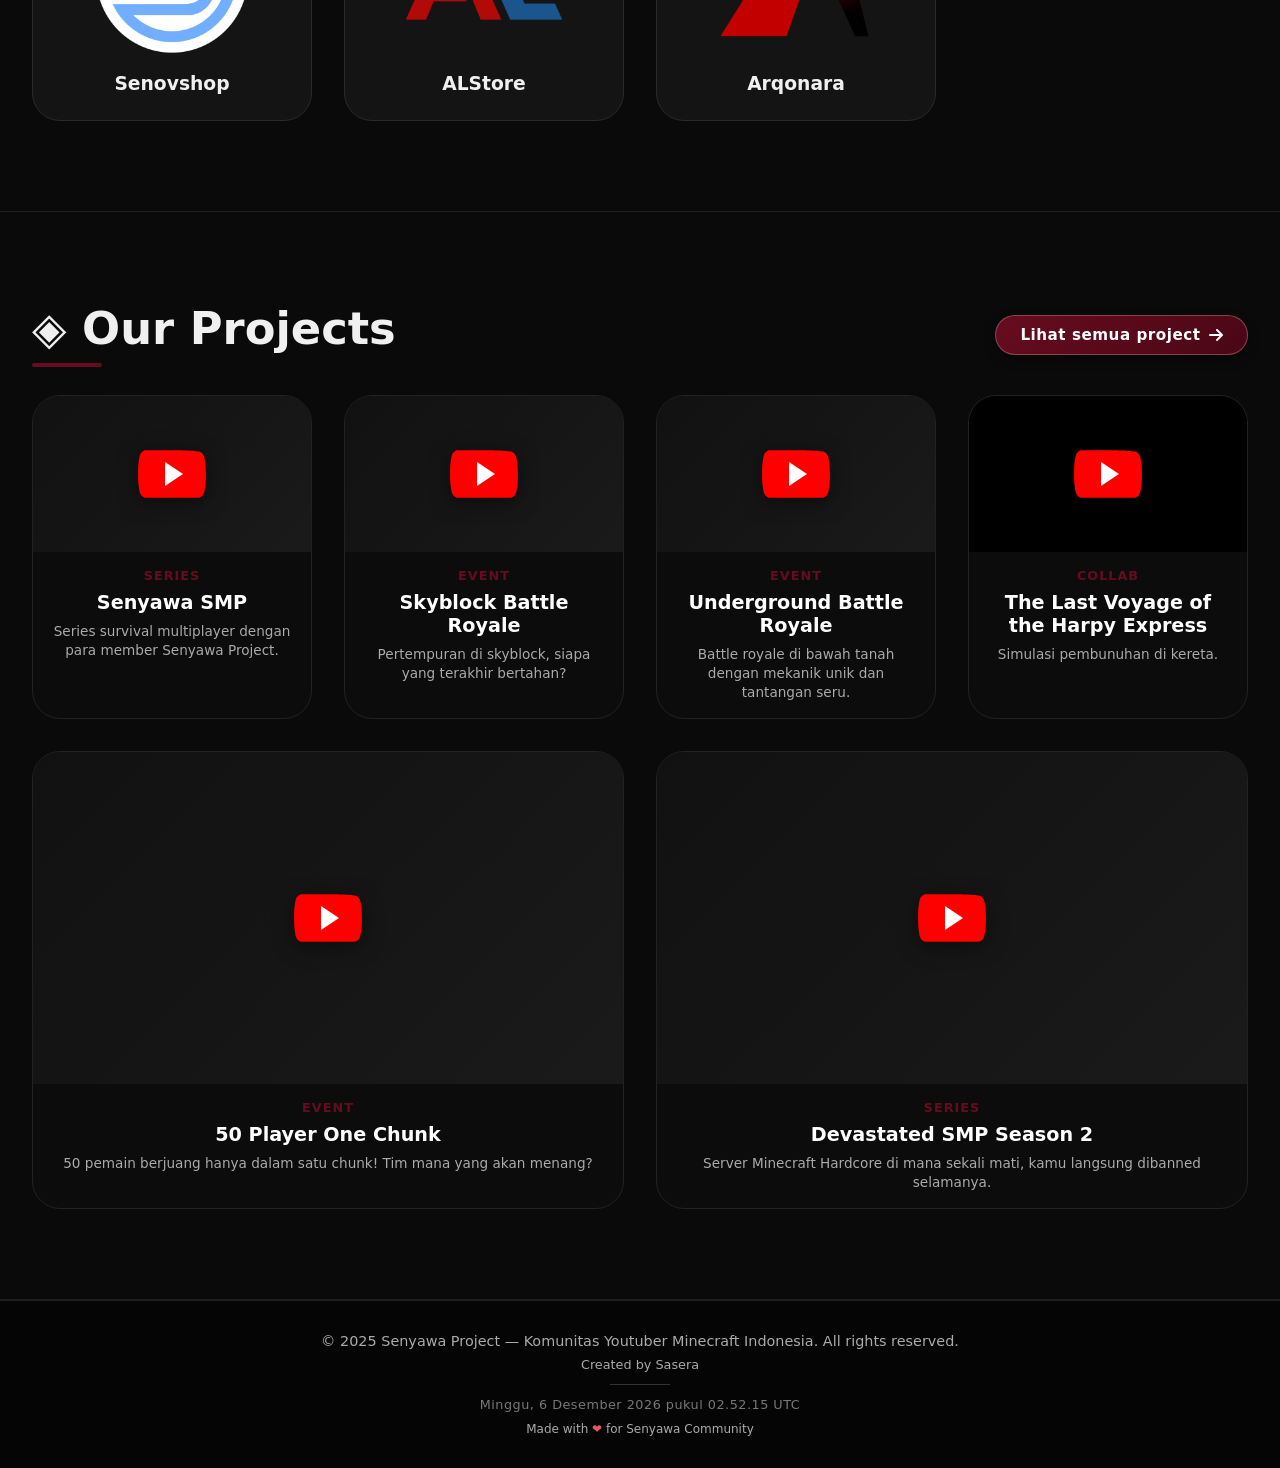
==== commit 78c0d62e: "Update index pop up 2.html" ====
--- a/index.html
+++ b/index.html
@@ -46,7 +46,6 @@
     <nav>
         <div class="nav-container">
             <div class="nav-logo-img">
-                <!-- Logo kecil tanpa background dari folder assets (Logo Senyawa no BG.png) -->
                 <img src="assets/Logo Senyawa no BG.png" alt="Senyawa Icon"
                     onerror="this.src='https://placehold.co/100x60?text=S'">
                 <span class="logo-text">SENYAWA</span>
@@ -64,15 +63,12 @@
                 <li><a href="#members">Member</a></li>
                 <li><a href="#projects">Project</a></li>
                 <li><a href="store.html" id="storeNavLink">Store</a></li>
-                <!-- <li><a href="fanart.html" id="storeNavLink">fanart</a></li> -->
             </ul>
         </div>
     </nav>
 
-    <!-- Hero section dengan logo besar satu layar -->
     <section id="home" class="hero">
         <div class="hero-logo">
-            <!-- Logo Senyawa Project utama -->
             <img src="assets/Logo Senyawa Project.png" alt="Senyawa Project Logo"
                 onerror="this.src='https://placehold.co/800x400?text=Logo+Senyawa'">
         </div>
@@ -92,7 +88,6 @@
         </div>
     </section>
 
-    <!-- ABOUT US section -->
     <section id="about">
         <div class="container">
             <h2 class="section-title">◈ About Us</h2>
@@ -105,17 +100,14 @@
         </div>
     </section>
 
-    <!-- MEMBERS SECTION (foto asli, tanpa crop sudut halus, tidak ada border-radius) -->
     <section id="members">
         <div class="container">
             <h2 class="section-title">◈ Members</h2>
             <div class="members-grid" id="membersGrid">
-                <!-- Data member akan diisi javascript dari daftar foto dan channel youtube -->
             </div>
         </div>
     </section>
 
-    <!-- COLLABORATORS section -->
     <section id="collaborators">
         <div class="container">
             <h2 class="section-title">◈ Collaborators</h2>
@@ -145,24 +137,20 @@
         </div>
     </section>
 
-    <!-- OUR PROJECTS section: playlist youtube + tombol Lihat Semua Project di kanan atas -->
     <section id="projects">
         <div class="container">
             <div class="section-header">
                 <h2 class="section-title">◈ Our Projects</h2>
-                <!-- Tombol lihat semua project yang mengarah ke project.html (posisi kanan atas) -->
                 <a href="project.html" class="section-view-btn" id="viewAllProjectsBtn">
                     <span>Lihat semua project</span>
                     <i class="fas fa-arrow-right"></i>
                 </a>
             </div>
             <div class="projects-grid" id="projectsGrid">
-                <!-- playlist akan di generate via js -->
             </div>
         </div>
     </section>
 
-    <!-- ========== FLOATING NOTIFICATION BELL ========== -->
     <div class="notification-bell">
         <div class="bell-button" id="bellButton">
             <i class="fas fa-bell"></i>
@@ -170,7 +158,6 @@
         </div>
     </div>
 
-    <!-- Popup Notifikasi -->
     <div class="notification-popup hide" id="notifPopup">
         <div class="notification-header">
             <span><i class="fas fa-bell" style="margin-right: 8px;"></i> Notifikasi</span>
@@ -179,7 +166,6 @@
         <div class="notification-body" id="notifBody"></div>
     </div>
 
-    <!-- ========== MODAL POPUP MEMBER ========== -->
     <div id="memberModal" class="member-modal">
         <div class="modal-overlay"></div>
         <div class="modal-content">
@@ -193,7 +179,6 @@
                 <h2 id="modalMemberName" class="modal-member-name"></h2>
                 <p id="modalMemberDesc" class="modal-member-desc"></p>
                 <div class="modal-socials" id="modalSocials">
-                    <!-- Social links akan diisi oleh JS -->
                 </div>
             </div>
         </div>
@@ -202,8 +187,6 @@
     <footer>
         <p>© 2025 Senyawa Project — Komunitas Youtuber Minecraft Indonesia. All rights reserved.</p>
         <p style="margin-top: 8px; font-size: 0.8rem;">Created by Sasera</p>
-
-        <!-- TAMBAHAN: dekorasi garis & jam real-time (tanpa merubah struktur footer asli) -->
         <div class="footer-divider"></div>
         <div class="footer-time" id="liveDateTime"></div>
         <div style="margin-top: 10px; font-size: 0.75rem;">
@@ -212,7 +195,9 @@
     </footer>
 
     <script>
-        // Fungsi update jam & tanggal real-time (tambahan)
+        // ============================================================
+        // FUNGSI UTILITY
+        // ============================================================
         function updateDateTime() {
             const now = new Date();
             const options = { weekday: 'long', year: 'numeric', month: 'long', day: 'numeric', hour: '2-digit', minute: '2-digit', second: '2-digit', timeZoneName: 'short' };
@@ -223,7 +208,9 @@
         updateDateTime();
         setInterval(updateDateTime, 1000);
 
-        // Daftar Member dengan data lengkap (bisa dikustomisasi per member)
+        // ============================================================
+        // DATA MEMBER
+        // ============================================================
         const membersList = [
             { 
                 img: "Akagim.png", 
@@ -246,8 +233,6 @@
                 socials: {
                     youtube: "https://www.youtube.com/@amaruuru",
                     instagram: "https://www.instagram.com/amaruuru/",
-                    
-                    
                 }
             },
             { 
@@ -271,11 +256,7 @@
                 socials: {
                     youtube: "https://www.youtube.com/channel/UCILE_q8OdzE4kJ2Hc9lMJkQ",
                     instagram: "https://www.instagram.com/yasfi_ken01/",
-                
                     tiktok: "https://www.tiktok.com/@yasfi_tm",
-                
-                    
-                    
                 }
             },
             { 
@@ -286,9 +267,7 @@
                 socials: {
                     youtube: "https://www.youtube.com/@dzakeee",
                     instagram: "https://www.instagram.com/dza_ke/",
-                
                     tiktok: "https://www.tiktok.com/@dzakegktersedia",
-                   
                 }
             },
             { 
@@ -298,10 +277,7 @@
                 desc: "Vtuber Minecraft.",
                 socials: {
                     youtube: "https://www.youtube.com/@ErmaisErolio",
-                    
-                    
                     tiktok: "https://www.tiktok.com/@ermaiserolio",
-                    
                 }
             },
             { 
@@ -312,7 +288,6 @@
                 socials: {
                     youtube: "https://www.youtube.com/@gadinkmc",
                     instagram: "https://www.instagram.com/gxdnkfx/",
-              
                     tiktok: "https://www.tiktok.com/@gadnkfx?lang=id-ID",
                     whatsapp: "https://whatsapp.com/channel/0029VbDA4bUCsU9PyYiAMS0n"
                 }
@@ -325,9 +300,7 @@
                 socials: {
                     youtube: "https://www.youtube.com/@ikiapid",
                     instagram: "https://www.instagram.com/ikiapid/",
-                    
                     tiktok: "https://www.tiktok.com/@ikiapid?lang=id-ID",
-                   
                 }
             },
             { 
@@ -337,10 +310,9 @@
                 desc: "sleeping bzbzbzbzz",
                 socials: {
                     youtube: "https://www.youtube.com/@KeanTuruXD",
-                   instagram: "https://www.instagram.com/keanturuxd/",
+                    instagram: "https://www.instagram.com/keanturuxd/",
                     discord: "https://discord.gg/cqJNVfq2Gd",
                     tiktok: "https://www.tiktok.com/@keanturuxd?lang=id-ID",
-                   
                 }
             },
             { 
@@ -350,10 +322,8 @@
                 desc: "Sup bro gw Nijar, Butuh konten hiburan? Channel ini solusinyaa... 😎",
                 socials: {
                     youtube: "https://www.youtube.com/@NijarMC",
-                   instagram: "https://www.instagram.com/nijarmc/",
-                    
+                    instagram: "https://www.instagram.com/nijarmc/",
                     tiktok: "https://www.tiktok.com/@nijarmc?lang=id-ID",
-                
                 }
             },
             { 
@@ -363,10 +333,9 @@
                 desc: "#nunskuyforpresident",
                 socials: {
                     youtube: "https://www.youtube.com/@nunskuy",
-                   instagram: "https://www.instagram.com/nunskuyyy/",
+                    instagram: "https://www.instagram.com/nunskuyyy/",
                     discord: "https://discord.com/invite/Ge4XKPuy2H",
                     tiktok: "https://www.tiktok.com/@nunskuyyy",
-                    
                 }
             },
             { 
@@ -376,8 +345,7 @@
                 desc: "kadang trap, kadang kiding.",
                 socials: {
                     youtube: "https://www.youtube.com/@LordOxynix",
-                   instagram: "https://www.instagram.com/imoxynix/",
-                   
+                    instagram: "https://www.instagram.com/imoxynix/",
                     tiktok: "https://www.tiktok.com/@imoxynix?lang=id-ID",
                     whatsapp: "https://whatsapp.com/channel/0029VbC8Og7FXUuiehegUK3J"
                 }
@@ -389,10 +357,8 @@
                 desc: "Hi Aku Refa.",
                 socials: {
                     youtube: "https://www.youtube.com/@RefaMC13",
-                   instagram: "https://www.instagram.com/refamcaseli/",
-                    
+                    instagram: "https://www.instagram.com/refamcaseli/",
                     tiktok: "https://www.tiktok.com/@refamcaseli?lang=id-ID",
-                    
                 }
             },
             { 
@@ -402,8 +368,7 @@
                 desc: "i tell stories.",
                 socials: {
                     youtube: "https://www.youtube.com/@reinwal",
-                   instagram: "https://www.instagram.com/reinnwal/",
-                
+                    instagram: "https://www.instagram.com/reinnwal/",
                     tiktok: "https://www.tiktok.com/@reinwall?lang=id-ID",
                     whatsapp: "https://whatsapp.com/channel/0029VbCtkfAGE56kPdoeya0q"
                 }
@@ -415,10 +380,8 @@
                 desc: "Just Chillin Here. so take a look of my videos :3.",
                 socials: {
                     youtube: "https://www.youtube.com/@Nyashel",
-                  instagram: "http://instagram.com/lemme.be.your.friends/",
-                  
+                    instagram: "http://instagram.com/lemme.be.your.friends/",
                     tiktok: "https://www.tiktok.com/@ryashel.ch?lang=id-ID",
-                   
                 }
             },
             { 
@@ -428,7 +391,7 @@
                 desc: "Minecraft dan Editing.",
                 socials: {
                     youtube: "https://www.youtube.com/@Saseraa",
-                   instagram: "https://www.instagram.com/sasera_yt/",
+                    instagram: "https://www.instagram.com/sasera_yt/",
                     discord: "https://discord.com/invite/8D6PhpEB4k",
                     tiktok: "https://www.tiktok.com/@sasera_yt?lang=id-ID",
                     whatsapp: "https://whatsapp.com/channel/0029Vb8jTFTLNSaAuBvJIs31"
@@ -442,9 +405,7 @@
                 socials: {
                     youtube: "https://www.youtube.com/@trindz",
                     instagram: "https://www.instagram.com/3.ndz/",
-                   
                     tiktok: "https://www.tiktok.com/@_trindz?lang=id-ID",
-                  
                 }
             },
             { 
@@ -454,15 +415,15 @@
                 desc: "gatau males.",
                 socials: {
                     youtube: "https://www.youtube.com/@ulersakti2",
-                  instagram: "https://www.instagram.com/ulersakti/",
-                   
+                    instagram: "https://www.instagram.com/ulersakti/",
                     tiktok: "https://www.tiktok.com/@ulerpendek?lang=id-ID",
-                    
                 }
             },
         ];
 
-        // Daftar project playlist
+        // ============================================================
+        // DATA PROJECT
+        // ============================================================
         const projectsData = [
             { title: "Senyawa SMP", playlistId: "PLXxoI8twiEB_nKrlz3M887MSVNNDlBUkV", category: "series", description: "Series survival multiplayer dengan para member Senyawa Project." },
             { title: "Skyblock Battle Royale", playlistId: "PLXxoI8twiEB_Z0uAUZwHE6I6JMQq8xCsg", category: "event", description: "Pertempuran di skyblock, siapa yang terakhir bertahan?" },
@@ -472,7 +433,9 @@
             { title: "Devastated SMP Season 2", playlistId: "PLXxoI8twiEB-mRvoEUvNTGJLgeoDEfq-T", category: "series", description: "Server Minecraft Hardcore di mana sekali mati, kamu langsung dibanned selamanya." },
         ];
 
-        // Render members dengan event click untuk modal
+        // ============================================================
+        // RENDER MEMBERS
+        // ============================================================
         function renderMembers() {
             const container = document.getElementById("membersGrid");
             if (!container) return;
@@ -489,9 +452,7 @@
                     <div class="member-name">${member.name}</div>
                     <a href="${member.yt}" target="_blank" class="member-yt" onclick="event.stopPropagation();"><i class="fab fa-youtube"></i> YouTube</a>
                 `;
-                // Event click untuk membuka modal
                 card.addEventListener('click', function(e) {
-                    // Jangan buka modal jika yang diklik adalah link YouTube
                     if (e.target.closest('.member-yt')) return;
                     openMemberModal(index);
                 });
@@ -499,7 +460,9 @@
             });
         }
 
-        // ========== MODAL POPUP MEMBER ==========
+        // ============================================================
+        // MODAL POPUP MEMBER
+        // ============================================================
         function openMemberModal(index) {
             const member = membersList[index];
             if (!member) return;
@@ -510,7 +473,6 @@
             const desc = document.getElementById('modalMemberDesc');
             const socialsContainer = document.getElementById('modalSocials');
 
-            // Set data
             img.src = `assets/${member.img}`;
             img.alt = member.name;
             img.onerror = function() {
@@ -519,7 +481,6 @@
             name.textContent = member.name;
             desc.textContent = member.desc || 'Anggota komunitas Senyawa Project.';
 
-            // Generate social links
             socialsContainer.innerHTML = '';
             if (member.socials) {
                 const socialIcons = {
@@ -559,7 +520,6 @@
                 });
             }
 
-            // Tampilkan modal
             modal.classList.add('active');
             document.body.style.overflow = 'hidden';
         }
@@ -570,28 +530,9 @@
             document.body.style.overflow = '';
         }
 
-        // Event listener untuk menutup modal
-        document.addEventListener('DOMContentLoaded', () => {
-            const modal = document.getElementById('memberModal');
-            const closeBtn = document.getElementById('modalClose');
-            const overlay = modal?.querySelector('.modal-overlay');
-
-            if (closeBtn) {
-                closeBtn.addEventListener('click', closeMemberModal);
-            }
-
-            if (overlay) {
-                overlay.addEventListener('click', closeMemberModal);
-            }
-
-            // Tutup dengan tombol ESC
-            document.addEventListener('keydown', (e) => {
-                if (e.key === 'Escape') {
-                    closeMemberModal();
-                }
-            });
-        });
-
+        // ============================================================
+        // RENDER PROJECTS
+        // ============================================================
         function renderProjects(category = "all") {
             const container = document.getElementById("projectsGrid");
             if (!container) return;
@@ -615,7 +556,6 @@
             container.innerHTML = "";
             filteredProjects.forEach(project => {
                 const categoryName = getCategoryName(project.category);
-
                 const thumbUrl = project.thumb || '';
                 const styleAttr = thumbUrl ? ` style="background-image: url('${thumbUrl}');"` : '';
 
@@ -641,21 +581,29 @@
             
             setupYoutubeFacades();
         }
-        
-        // Script Click-to-Play Facade
+
+        function getCategoryName(category) {
+            const categories = {
+                "series": "SERIES",
+                "event": "EVENT",
+                "collab": "COLLAB"
+            };
+            return categories[category] || "📺 PROJECT";
+        }
+
+        // ============================================================
+        // YOUTUBE FACADE
+        // ============================================================
         function setupYoutubeFacades() {
             const ytFacades = document.querySelectorAll(".yt-lazy-facade");
-            // Gunakan async untuk menunggu hasil fetch dari oEmbed
             ytFacades.forEach(async (facade) => {
                 let thumbUrl = facade.getAttribute("data-thumb");
                 const playlistId = facade.getAttribute("data-playlist");
                 
-                // Otomatis tarik gambar dari oEmbed jika url masih kosong/menggunakan placeholder
                 if (!thumbUrl || thumbUrl.includes("ID_VIDEO_PERTAMA")) {
                     try {
                         const playlistUrl = `https://www.youtube.com/playlist?list=${playlistId}`;
-                        // Mengambil URL fetch dari konstanta VIDEO_OEMBED_ENDPOINTS
-                        const endpoint = VIDEO_OEMBED_ENDPOINTS.youtube(playlistUrl);
+                        const endpoint = `https://www.youtube.com/oembed?url=${encodeURIComponent(playlistUrl)}&format=json`;
                         const res = await fetch(endpoint);
                         const data = await res.json();
                         if (data && data.thumbnail_url) {
@@ -666,7 +614,6 @@
                     }
                 }
 
-                // Pengecekan thumbUrl dipertajam agar tidak pasang URL kosong/invalid
                 if (thumbUrl && thumbUrl.trim() !== "" && !thumbUrl.includes("ID_VIDEO_PERTAMA")) {
                     facade.style.backgroundImage = `url('${thumbUrl}')`;
                 } else {
@@ -674,10 +621,8 @@
                 }
 
                 facade.addEventListener("click", () => {
-                    // Ganti isi facade dengan animasi loading (spinner)
                     facade.innerHTML = '<div class="loader-spinner" style="position: absolute; top: 50%; left: 50%; margin-top: -18px; margin-left: -18px; z-index: 1;"></div>';
 
-                    // Coba ekstrak Video ID dari URL thumbnail yang didapat oEmbed
                     let videoId = "";
                     if (thumbUrl && thumbUrl.includes("/vi/")) {
                         videoId = thumbUrl.split("/vi/")[1].split("/")[0];
@@ -693,14 +638,13 @@
                     iframe.setAttribute("allow", "accelerometer; autoplay; clipboard-write; encrypted-media; gyroscope; picture-in-picture");
                     iframe.setAttribute("allowfullscreen", "true");
 
-                    // Sembunyikan iframe sementara sampai selesai loading
                     iframe.style.opacity = "0";
                     iframe.style.transition = "opacity 0.4s ease";
 
                     iframe.onload = () => {
-                        iframe.style.opacity = "1"; // Munculkan iframe perlahan
+                        iframe.style.opacity = "1";
                         const spinner = facade.querySelector('.loader-spinner');
-                        if (spinner) spinner.remove(); // Hapus spinner
+                        if (spinner) spinner.remove();
                     };
 
                     facade.appendChild(iframe);
@@ -709,32 +653,9 @@
             });
         }
 
-        function getCategoryName(category) {
-            const categories = {
-                "series": "SERIES",
-                "event": "EVENT",
-                "collab": "COLLAB"
-            };
-            return categories[category] || "📺 PROJECT";
-        }
-
-        // fallback untuk logo utama dan logo navbar tanpa background
-        function handleLogoFallback() {
-            const mainLogo = document.querySelector('.hero-logo img');
-            if (mainLogo) {
-                mainLogo.onerror = () => {
-                    mainLogo.src = 'https://placehold.co/800x400/670C1F/white?text=SENYAWA+PROJECT';
-                };
-            }
-            const smallLogo = document.querySelector('.nav-logo-img img');
-            if (smallLogo) {
-                smallLogo.onerror = () => {
-                    smallLogo.src = 'https://placehold.co/100x60/670C1F/white?text=SNY';
-                };
-            }
-        }
-
-        // Navigasi smooth + mobile toggle + penanganan link store & project agar tidak menggangu smooth scroll asli
+        // ============================================================
+        // NAVIGATION
+        // ============================================================
         function setupNavigation() {
             const menuToggle = document.getElementById('menuToggle');
             const navLinks = document.getElementById('navLinks');
@@ -765,37 +686,24 @@
                     }
                 });
             });
-
-            const homeLink = document.querySelector('a[href="#home"]');
-            if (homeLink) {
-                homeLink.addEventListener('click', (e) => {
-                    e.preventDefault();
-                    window.scrollTo({ top: 0, behavior: 'smooth' });
-                    if (navLinks.classList.contains('active')) navLinks.classList.remove('active');
-                    if (menuToggle && menuToggle.classList.contains('active')) menuToggle.classList.remove('active');
-                });
-            }
-            const memberLink = document.querySelector('a[href="#members"]');
-            if (memberLink) memberLink.addEventListener('click', (e) => {
-                e.preventDefault();
-                document.getElementById('members')?.scrollIntoView({ behavior: 'smooth' });
-                if (navLinks.classList.contains('active')) navLinks.classList.remove('active');
-                if (menuToggle && menuToggle.classList.contains('active')) menuToggle.classList.remove('active');
-            });
-            const aboutLink = document.querySelector('a[href="#about"]');
-            if (aboutLink) aboutLink.addEventListener('click', (e) => {
-                e.preventDefault();
-                document.getElementById('about')?.scrollIntoView({ behavior: 'smooth' });
-                if (navLinks.classList.contains('active')) navLinks.classList.remove('active');
-                if (menuToggle && menuToggle.classList.contains('active')) menuToggle.classList.remove('active');
-            });
-            const projectLink = document.querySelector('a[href="#projects"]');
-            if (projectLink) projectLink.addEventListener('click', (e) => {
-                e.preventDefault();
-                document.getElementById('projects')?.scrollIntoView({ behavior: 'smooth' });
-                if (navLinks.classList.contains('active')) navLinks.classList.remove('active');
-                if (menuToggle && menuToggle.classList.contains('active')) menuToggle.classList.remove('active');
-            });
+        }
+
+        // ============================================================
+        // IMAGE FALLBACK
+        // ============================================================
+        function handleLogoFallback() {
+            const mainLogo = document.querySelector('.hero-logo img');
+            if (mainLogo) {
+                mainLogo.onerror = () => {
+                    mainLogo.src = 'https://placehold.co/800x400/670C1F/white?text=SENYAWA+PROJECT';
+                };
+            }
+            const smallLogo = document.querySelector('.nav-logo-img img');
+            if (smallLogo) {
+                smallLogo.onerror = () => {
+                    smallLogo.src = 'https://placehold.co/100x60/670C1F/white?text=SNY';
+                };
+            }
         }
 
         function globalImageFallback() {
@@ -807,26 +715,9 @@
             });
         }
 
-        function enforceNoBorderRadiusOnMemberImages() {
-            const style = document.createElement('style');
-            style.textContent = `
-                .member-img, .member-img img, .member-card .member-img, .member-card .member-img img {
-                    border-radius: 0px !important;
-                    overflow: visible !important;
-                }
-                .member-card {
-                    border-radius: 20px;
-                }
-                .member-img {
-                    border-radius: 0px !important;
-                    background: transparent;
-                }
-            `;
-            document.head.appendChild(style);
-        }
-
-        // ========== SISTEM NOTIFIKASI LENGKAP ==========
-        // DATA NOTIFIKASI - EDIT SESUAI KEBUTUHAN
+        // ============================================================
+        // NOTIFICATION SYSTEM
+        // ============================================================
         const notificationsData = [
             {
                 id: 9,
@@ -895,43 +786,6 @@
                     badge.style.display = 'none';
                 }
             }
-        }
-
-        function getCountdownText(targetDateStr, expiredText) {
-            const target = new Date(targetDateStr).getTime();
-            const now = new Date().getTime();
-            const diff = target - now;
-
-            if (diff <= 0) {
-                return { text: expiredText, isExpired: true };
-            }
-
-            const days = Math.floor(diff / (1000 * 60 * 60 * 24));
-            const hours = Math.floor((diff % (1000 * 60 * 60 * 24)) / (1000 * 60 * 60));
-            const minutes = Math.floor((diff % (1000 * 60 * 60)) / (1000 * 60));
-            const seconds = Math.floor((diff % (1000 * 60)) / 1000);
-
-            let text = "";
-            if (days > 0) text += `${days} hari `;
-            if (hours > 0 || days > 0) text += `${hours} jam `;
-            text += `${minutes} menit ${seconds} detik`;
-
-            return { text: text, isExpired: false };
-        }
-
-        function updateAllCountdowns() {
-            const countdownElements = document.querySelectorAll('.countdown-timer[data-target]');
-            countdownElements.forEach(elem => {
-                const targetDate = elem.getAttribute('data-target');
-                const expiredText = elem.getAttribute('data-expired');
-                const result = getCountdownText(targetDate, expiredText);
-                elem.textContent = result.text;
-                if (result.isExpired) {
-                    elem.classList.add('countdown-expired');
-                } else {
-                    elem.classList.remove('countdown-expired');
-                }
-            });
         }
 
         function renderNotificationPopup() {
@@ -1001,21 +855,7 @@
                     markAllAsRead();
                 });
             }
-
-            updateAllCountdowns();
-        }
-
-        let countdownInterval = null;
-        function startCountdownUpdater() {
-            if (countdownInterval) clearInterval(countdownInterval);
-            countdownInterval = setInterval(() => {
-                const popup = document.getElementById('notifPopup');
-                if (popup && !popup.classList.contains('hide')) {
-                    updateAllCountdowns();
-                }
-            }, 1000);
-        }
-        startCountdownUpdater();
+        }
 
         function setupNotificationBell() {
             const bellBtn = document.getElementById('bellButton');
@@ -1051,127 +891,48 @@
             }
         });
 
-        // init
+        // ============================================================
+        // INITIALIZATION
+        // ============================================================
         document.addEventListener('DOMContentLoaded', () => {
             renderMembers();
             renderProjects();
             setupNavigation();
             handleLogoFallback();
             globalImageFallback();
-            enforceNoBorderRadiusOnMemberImages();
             setupNotificationBell();
-            console.log("Senyawa Project web siap! Member foto tanpa crop / sudut halus, logo header dengan file no BG. Tombol 'Lihat semua project' di kanan atas section Our Projects dan menu 'Store' telah ditambahkan.");
-            console.log("✅ Sistem notifikasi lengkap (dengan gambar, link, countdown) siap digunakan!");
-            console.log("✅ Sistem modal popup member siap digunakan!");
+            console.log("✅ Senyawa Project web siap!");
+            console.log("✅ Sistem notifikasi siap!");
+            console.log("✅ Sistem modal popup member siap!");
         });
 
-        // Menghilangkan efek loading ketika SEMUA data (gambar, iframe) selesai dimuat
+        // Close modal events (dijalankan langsung setelah DOM siap)
+        (function setupModalEvents() {
+            const modal = document.getElementById('memberModal');
+            const closeBtn = document.getElementById('modalClose');
+            const overlay = modal?.querySelector('.modal-overlay');
+
+            if (closeBtn) {
+                closeBtn.addEventListener('click', closeMemberModal);
+            }
+
+            if (overlay) {
+                overlay.addEventListener('click', closeMemberModal);
+            }
+
+            document.addEventListener('keydown', (e) => {
+                if (e.key === 'Escape') {
+                    closeMemberModal();
+                }
+            });
+        })();
+
+        // Hilangkan loading
         window.addEventListener('load', () => {
             const loader = document.getElementById('page-loader');
             if (loader) {
                 loader.classList.add('hidden');
-                setTimeout(() => loader.remove(), 800); // Hapus elemen dari HTML setelah transisi selesai
-            }
-        });
-
-        // ==========================================
-        // SCRIPT VIDEO THUMBNAIL PREVIEW 
-        // ==========================================
-        const VIDEO_OEMBED_ENDPOINTS = {
-            youtube: (url) => `https://www.youtube.com/oembed?url=${encodeURIComponent(url)}&format=json`,
-            vimeo: (url) => `https://vimeo.com/api/oembed.json?url=${encodeURIComponent(url)}`,
-            wistia: (url) => `https://fast.wistia.com/oembed?url=${encodeURIComponent(url)}&format=json`
-        };
-
-        class VideoThumbnailPreview {
-            constructor(container) {
-                this.container = container;
-                this.input = container.querySelector('.video-input');
-                this.thumbnailOutput = container.querySelector('.video-thumbnail-output');
-                this.dataOutput = container.querySelector('.video-data-output');
-                this.urlOutput = container.querySelector('.video-url-output');
-
-                this.dataTitleOutput = container.querySelector('.video-data-title-output');
-                this.dataHtmlOutput = container.querySelector('.video-data-html-output');
-                this.dataHtmlRawOutput = container.querySelector('.video-data-html-raw-output');
-
-                // Bind event listeners
-                this.input.addEventListener('input', () => this.fetchThumbnail());
-
-                // Initial fetch if there's a value
-                this.fetchThumbnail();
-            }
-
-            async fetchThumbnail() {
-                const url = this.input.value;
-                if (!url) {
-                    this.clearOutput();
-                    return;
-                }
-
-                const videoProvider = this.detectVideoProvider(url);
-                if (!videoProvider) {
-                    this.clearOutput();
-                    return;
-                }
-
-                try {
-                    const data = await this.fetchOembedData(url, videoProvider);
-                    if (data) {
-                        this.thumbnailOutput.innerHTML = `
-                            <figure>
-                                <img src="${data.thumbnail_url}" alt="${data.title}">
-                                <figcaption>${data.thumbnail_url}</figcaption>
-                            </figure>`;
-                        this.dataOutput.textContent = JSON.stringify(data, null, 2);
-                        this.urlOutput.textContent = VIDEO_OEMBED_ENDPOINTSvideoProvider;
-
-                        this.dataTitleOutput.textContent = data.title;
-                        this.dataHtmlOutput.innerHTML = data.html;
-                        this.dataHtmlRawOutput.textContent = data.html.replace(/\\"/g, '"');
-                    } else {
-                        this.clearOutput();
-                    }
-                } catch (error) {
-                    console.error('Error fetching thumbnail:', error);
-                    this.clearOutput();
-                }
-            }
-
-            clearOutput() {
-                this.thumbnailOutput.innerHTML = '';
-                this.dataOutput.innerHTML = '';
-                this.urlOutput.textContent = '';
-                this.dataTitleOutput.textContent = '';
-                this.dataHtmlOutput.innerHTML = '';
-                this.dataHtmlRawOutput.textContent = '';
-            }
-
-            detectVideoProvider(url) {
-                if (url.match(/youtu/)) return 'youtube';
-                if (url.match(/vimeo/)) return 'vimeo';
-                if (url.match(/wistia/)) return 'wistia';
-                return null;
-            }
-
-            async fetchOembedData(url, provider) {
-                const endpointGenerator = VIDEO_OEMBED_ENDPOINTS[provider];
-                if (!endpointGenerator) return null;
-
-                const endpoint = endpointGenerator(url);
-                const response = await fetch(endpoint);
-                if (!response.ok) return null;
-
-                const data = await response.json();
-                return data;
-            }
-        }
-
-        document.addEventListener('DOMContentLoaded', () => {
-            const container = document.getElementById('video-preview-container');
-            // Cek apakah elemen ada di halaman agar tidak terjadi error "null is not an object"
-            if (container) {
-                window.videoPreview = new VideoThumbnailPreview(container);
+                setTimeout(() => loader.remove(), 800);
             }
         });
     </script>
--- a/style.css
+++ b/style.css
@@ -935,4 +935,246 @@
 }
 @keyframes spinLoader {
     100% { transform: rotate(360deg); }
-}+}
+
+/* =========================================================
+   MODAL POPUP MEMBER
+   ========================================================= */
+.member-modal {
+    display: none;
+    position: fixed;
+    top: 0;
+    left: 0;
+    width: 100%;
+    height: 100%;
+    z-index: 9999;
+    align-items: center;
+    justify-content: center;
+    animation: modalFadeIn 0.3s ease;
+}
+
+.member-modal.active {
+    display: flex;
+}
+
+.modal-overlay {
+    position: absolute;
+    top: 0;
+    left: 0;
+    width: 100%;
+    height: 100%;
+    background: rgba(0, 0, 0, 0.85);
+    backdrop-filter: blur(8px);
+}
+
+.modal-content {
+    position: relative;
+    background: #141414;
+    border-radius: 28px;
+    padding: 40px 35px 35px;
+    max-width: 500px;
+    width: 90%;
+    max-height: 90vh;
+    overflow-y: auto;
+    border: 1px solid #670C1F;
+    box-shadow: 0 20px 60px rgba(0, 0, 0, 0.8);
+    animation: modalSlideUp 0.35s cubic-bezier(0.34, 1.56, 0.64, 1);
+    z-index: 1;
+}
+
+.modal-close {
+    position: absolute;
+    top: 14px;
+    right: 18px;
+    background: none;
+    border: none;
+    color: #888;
+    font-size: 22px;
+    cursor: pointer;
+    transition: 0.2s;
+    padding: 4px 8px;
+    border-radius: 8px;
+}
+
+.modal-close:hover {
+    color: #fff;
+    background: rgba(103, 12, 31, 0.3);
+    transform: rotate(90deg);
+}
+
+.modal-body {
+    text-align: center;
+}
+
+.modal-member-img {
+    width: 160px;
+    height: 160px;
+    margin: 0 auto 16px;
+    background: #1a1a1a;
+    border-radius: 0px !important;
+    overflow: visible;
+}
+
+.modal-member-img img {
+    width: 100%;
+    height: 100%;
+    object-fit: contain;
+    display: block;
+    border-radius: 0px !important;
+}
+
+.modal-member-name {
+    font-size: 1.8rem;
+    font-weight: 700;
+    color: #fff;
+    margin-bottom: 8px;
+}
+
+.modal-member-desc {
+    font-size: 0.95rem;
+    color: #aaa;
+    line-height: 1.5;
+    margin-bottom: 20px;
+    padding: 0 10px;
+}
+
+.modal-socials {
+    display: flex;
+    flex-wrap: wrap;
+    justify-content: center;
+    gap: 12px;
+    margin-top: 8px;
+}
+
+.modal-social-link {
+    display: inline-flex;
+    align-items: center;
+    gap: 8px;
+    padding: 8px 18px;
+    border-radius: 30px;
+    background: #1f1f1f;
+    color: #ddd;
+    text-decoration: none;
+    font-size: 0.85rem;
+    font-weight: 500;
+    transition: 0.25s ease;
+    border: 1px solid #2a2a2a;
+}
+
+.modal-social-link i {
+    font-size: 1.1rem;
+}
+
+.modal-social-link:hover {
+    transform: translateY(-3px);
+    border-color: #670C1F;
+    box-shadow: 0 8px 20px rgba(0, 0, 0, 0.3);
+}
+
+/* Warna khusus untuk tiap platform */
+.modal-social-link.youtube:hover {
+    background: #cc0000;
+    color: #fff;
+    border-color: #cc0000;
+}
+
+.modal-social-link.instagram:hover {
+    background: linear-gradient(135deg, #f09433, #e6683c, #dc2743, #cc2366, #bc1888);
+    color: #fff;
+    border-color: #dc2743;
+}
+
+.modal-social-link.tiktok:hover {
+    background: #010101;
+    color: #fff;
+    border-color: #00f2ea;
+    box-shadow: 0 0 20px rgba(0, 242, 234, 0.2);
+}
+
+.modal-social-link.discord:hover {
+    background: #5865F2;
+    color: #fff;
+    border-color: #5865F2;
+}
+
+.modal-social-link.whatsapp:hover {
+    background: #25D366;
+    color: #fff;
+    border-color: #25D366;
+}
+
+.modal-social-link.twitter:hover {
+    background: #000000;
+    color: #fff;
+    border-color: #1DA1F2;
+}
+
+.modal-social-link.github:hover {
+    background: #333;
+    color: #fff;
+    border-color: #666;
+}
+
+.modal-social-link.twitch:hover {
+    background: #9146FF;
+    color: #fff;
+    border-color: #9146FF;
+}
+
+.modal-social-link.website:hover {
+    background: #670C1F;
+    color: #fff;
+    border-color: #670C1F;
+}
+
+/* Animasi modal */
+@keyframes modalFadeIn {
+    from { opacity: 0; }
+    to { opacity: 1; }
+}
+
+@keyframes modalSlideUp {
+    from {
+        opacity: 0;
+        transform: translateY(40px) scale(0.95);
+    }
+    to {
+        opacity: 1;
+        transform: translateY(0) scale(1);
+    }
+}
+
+/* Scrollbar modal */
+.modal-content::-webkit-scrollbar {
+    width: 4px;
+}
+
+.modal-content::-webkit-scrollbar-track {
+    background: #1a1a1a;
+}
+
+.modal-content::-webkit-scrollbar-thumb {
+    background: #670C1F;
+    border-radius: 10px;
+}
+
+@media (max-width: 560px) {
+    .modal-content {
+        padding: 30px 20px 25px;
+        border-radius: 20px;
+    }
+    
+    .modal-member-img {
+        width: 120px;
+        height: 120px;
+    }
+    
+    .modal-member-name {
+        font-size: 1.4rem;
+    }
+    
+    .modal-social-link {
+        font-size: 0.75rem;
+        padding: 6px 14px;
+    }
+}
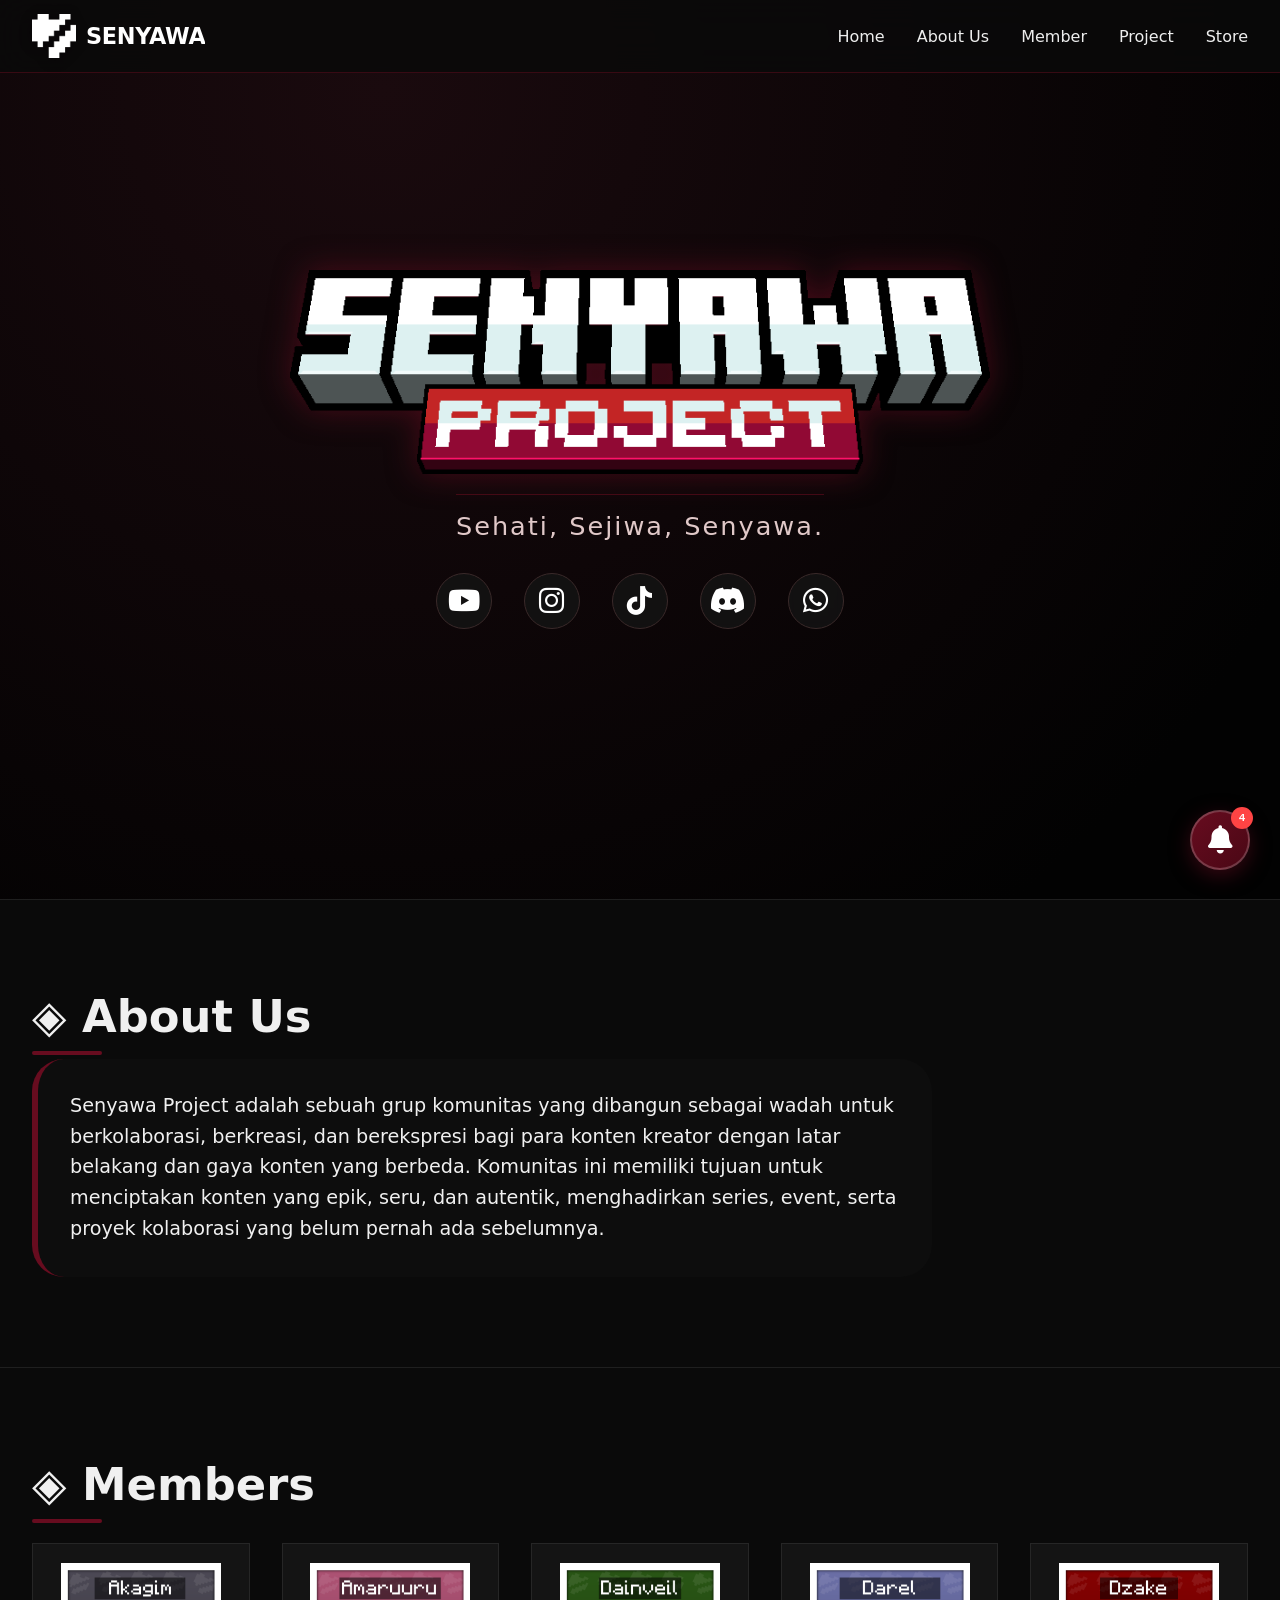
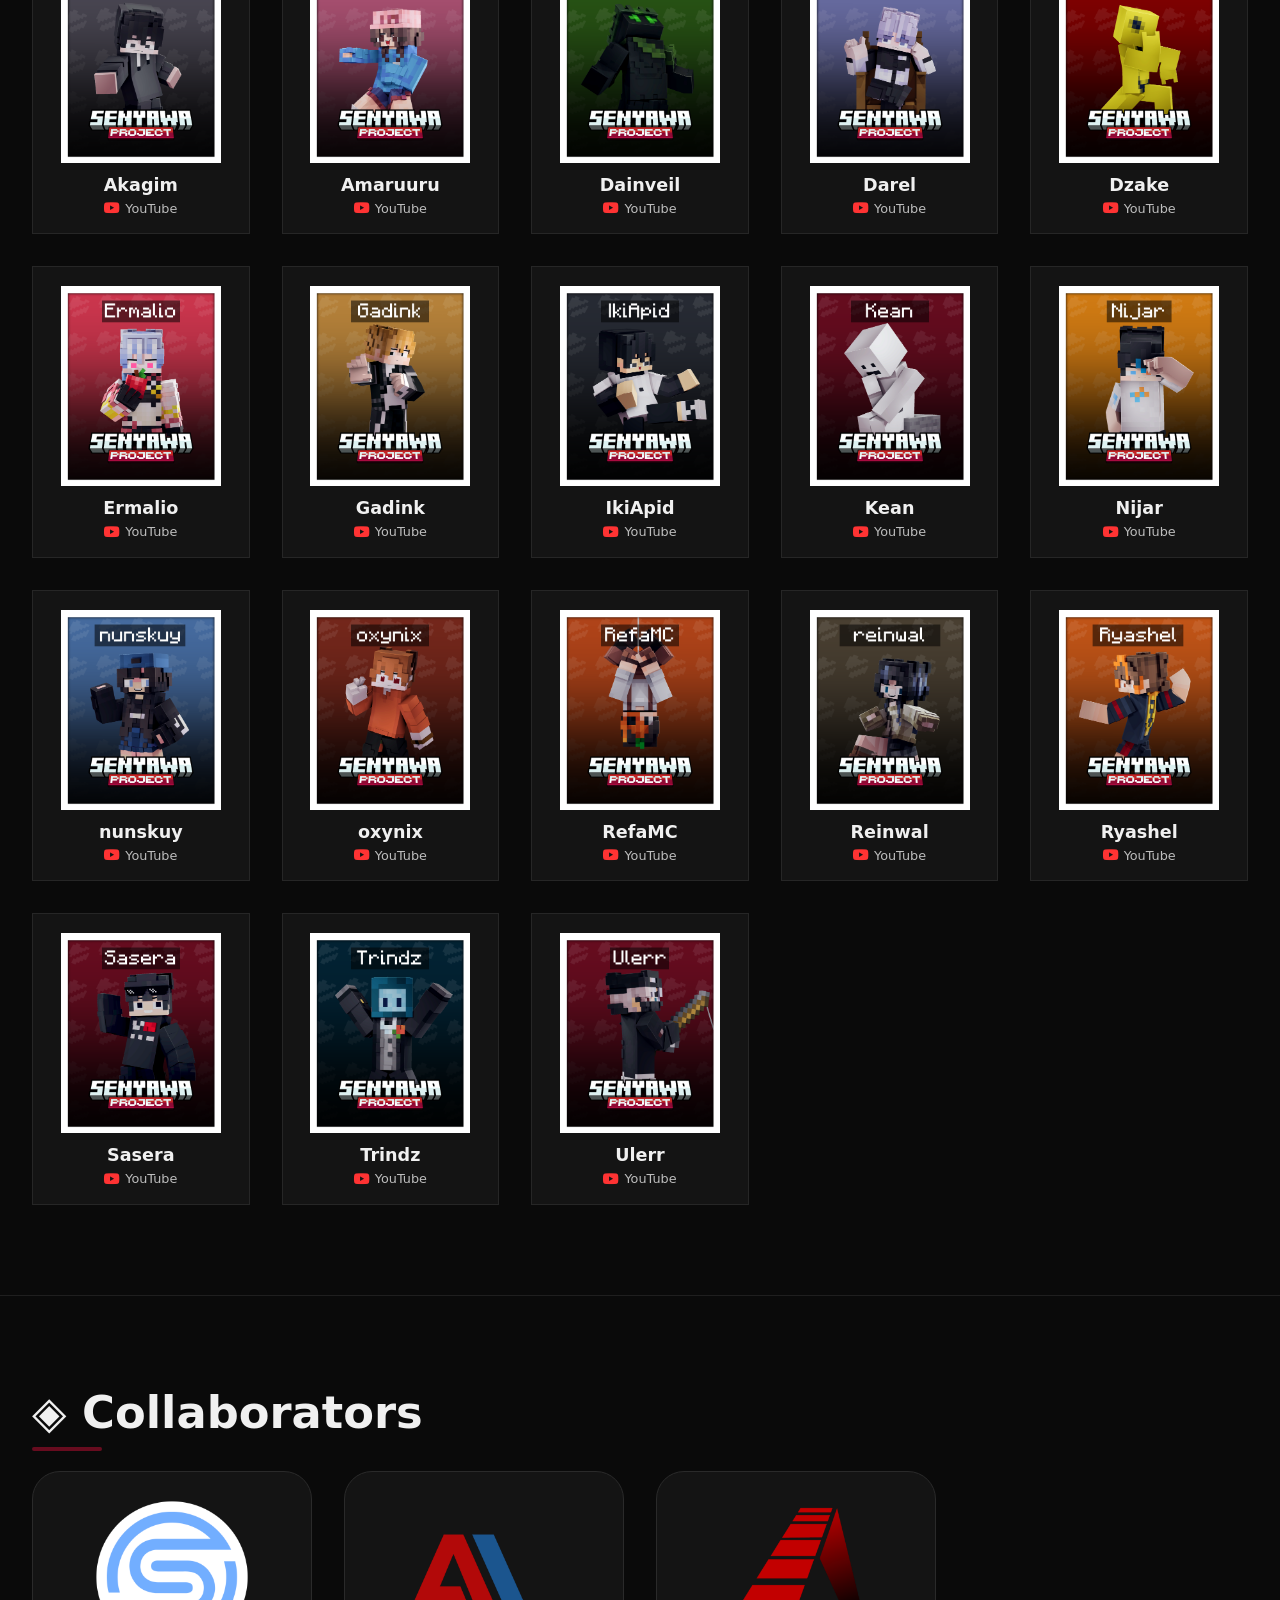
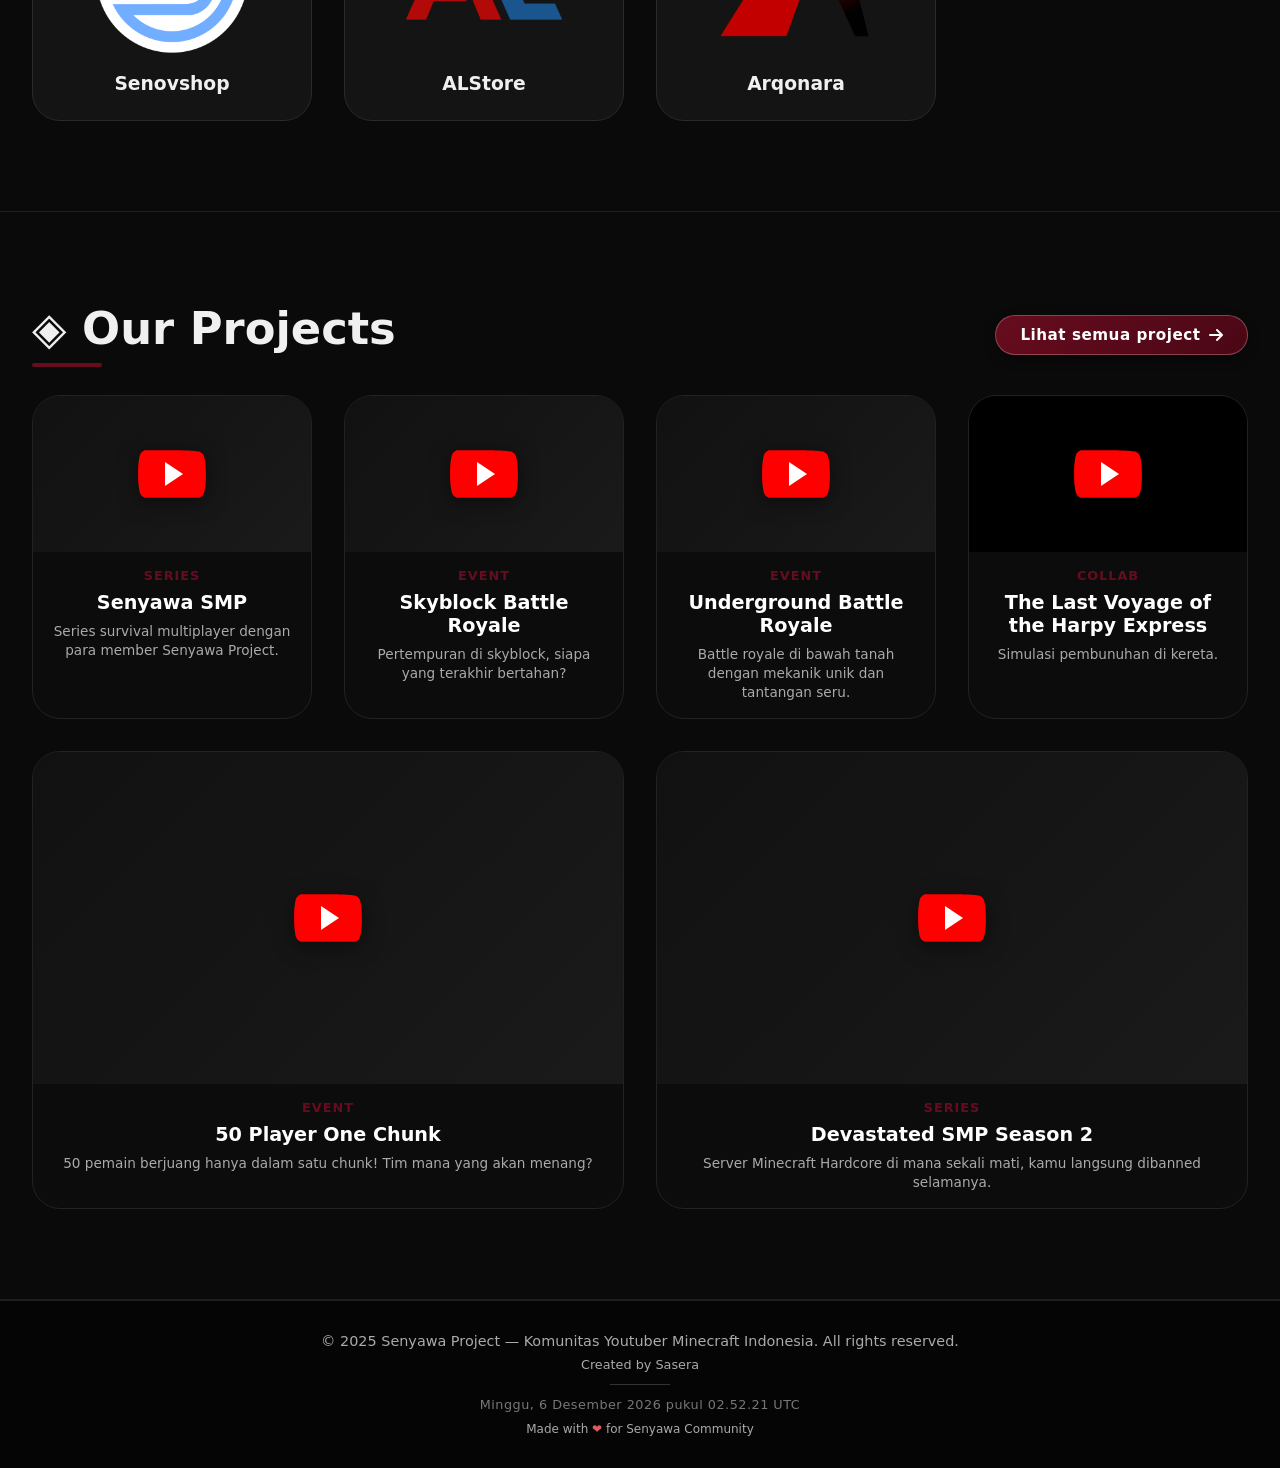
==== commit 3d0c0186: "Update index wa channel nijar.html" ====
--- a/index.html
+++ b/index.html
@@ -324,6 +324,7 @@
                     youtube: "https://www.youtube.com/@NijarMC",
                     instagram: "https://www.instagram.com/nijarmc/",
                     tiktok: "https://www.tiktok.com/@nijarmc?lang=id-ID",
+                    whatsapp: "https://whatsapp.com/channel/0029VbDJxWvE50Uerbu0Z61P"
                 }
             },
             { 
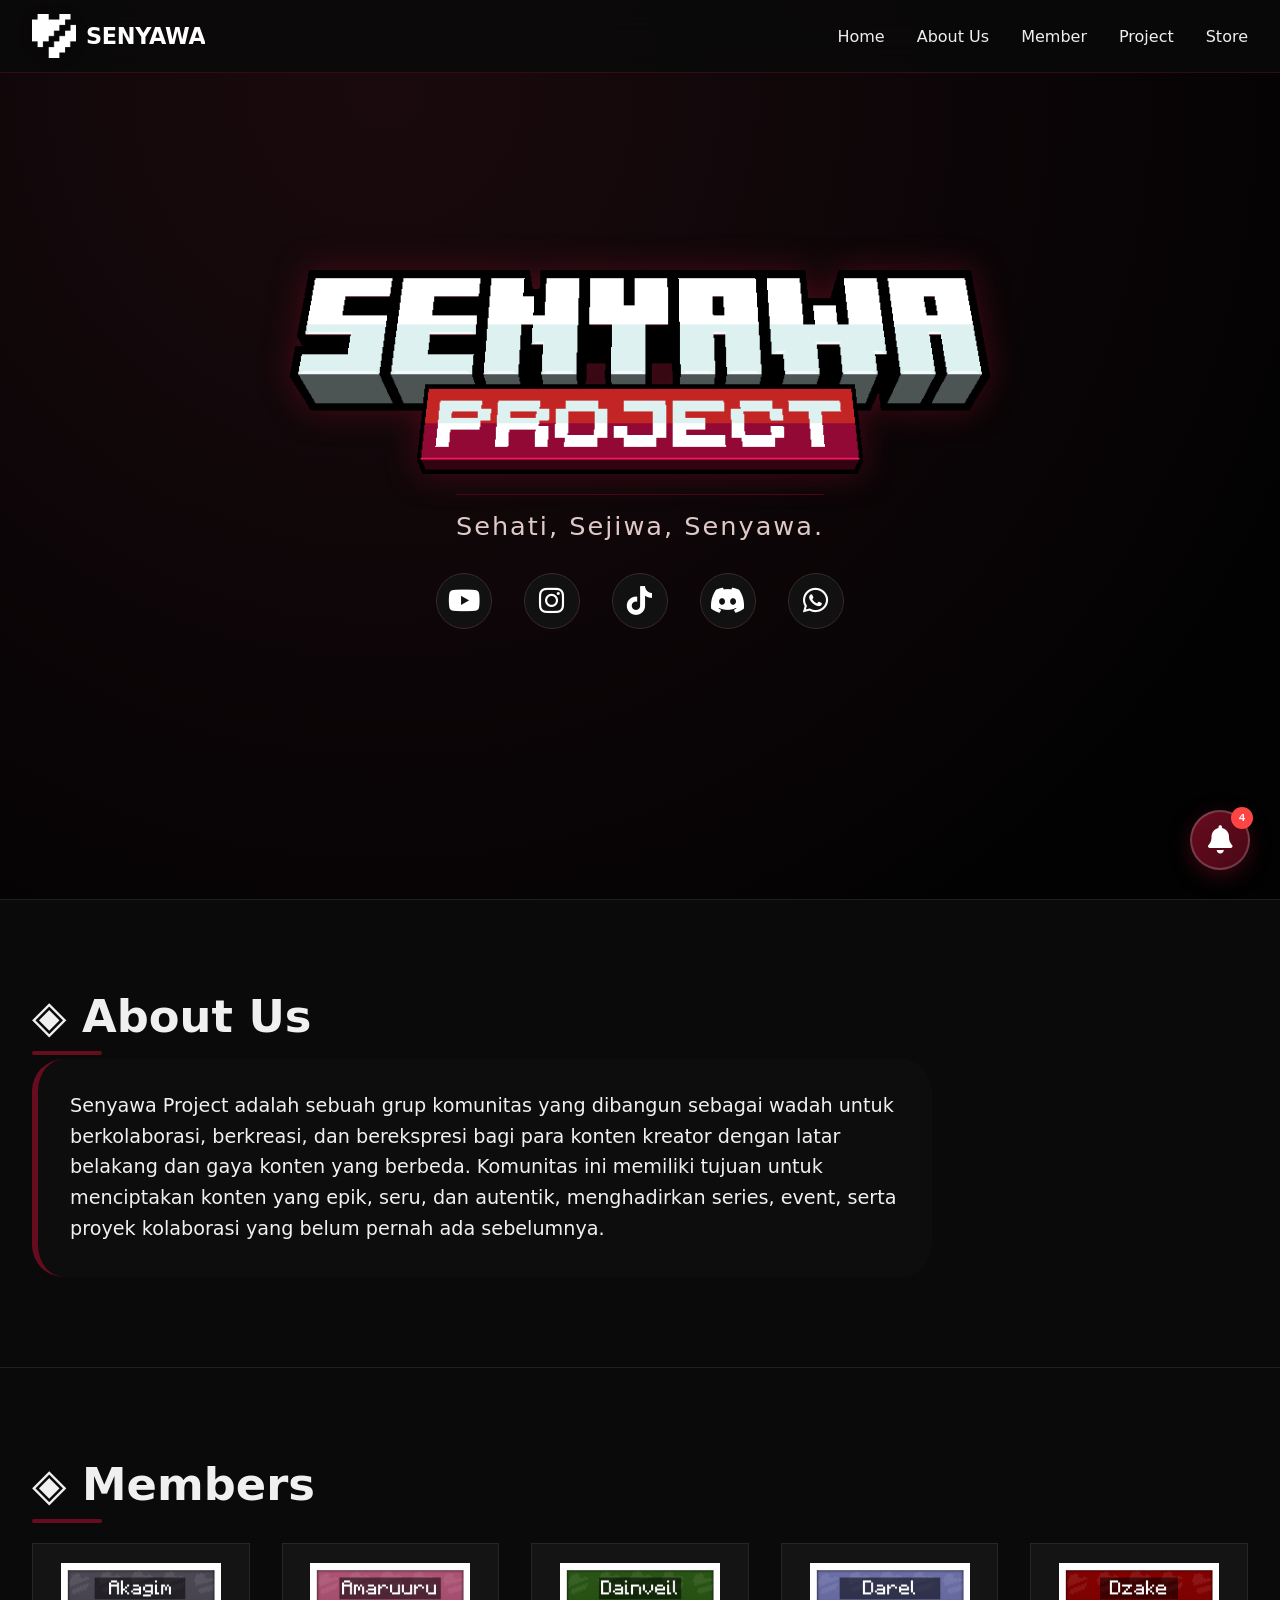
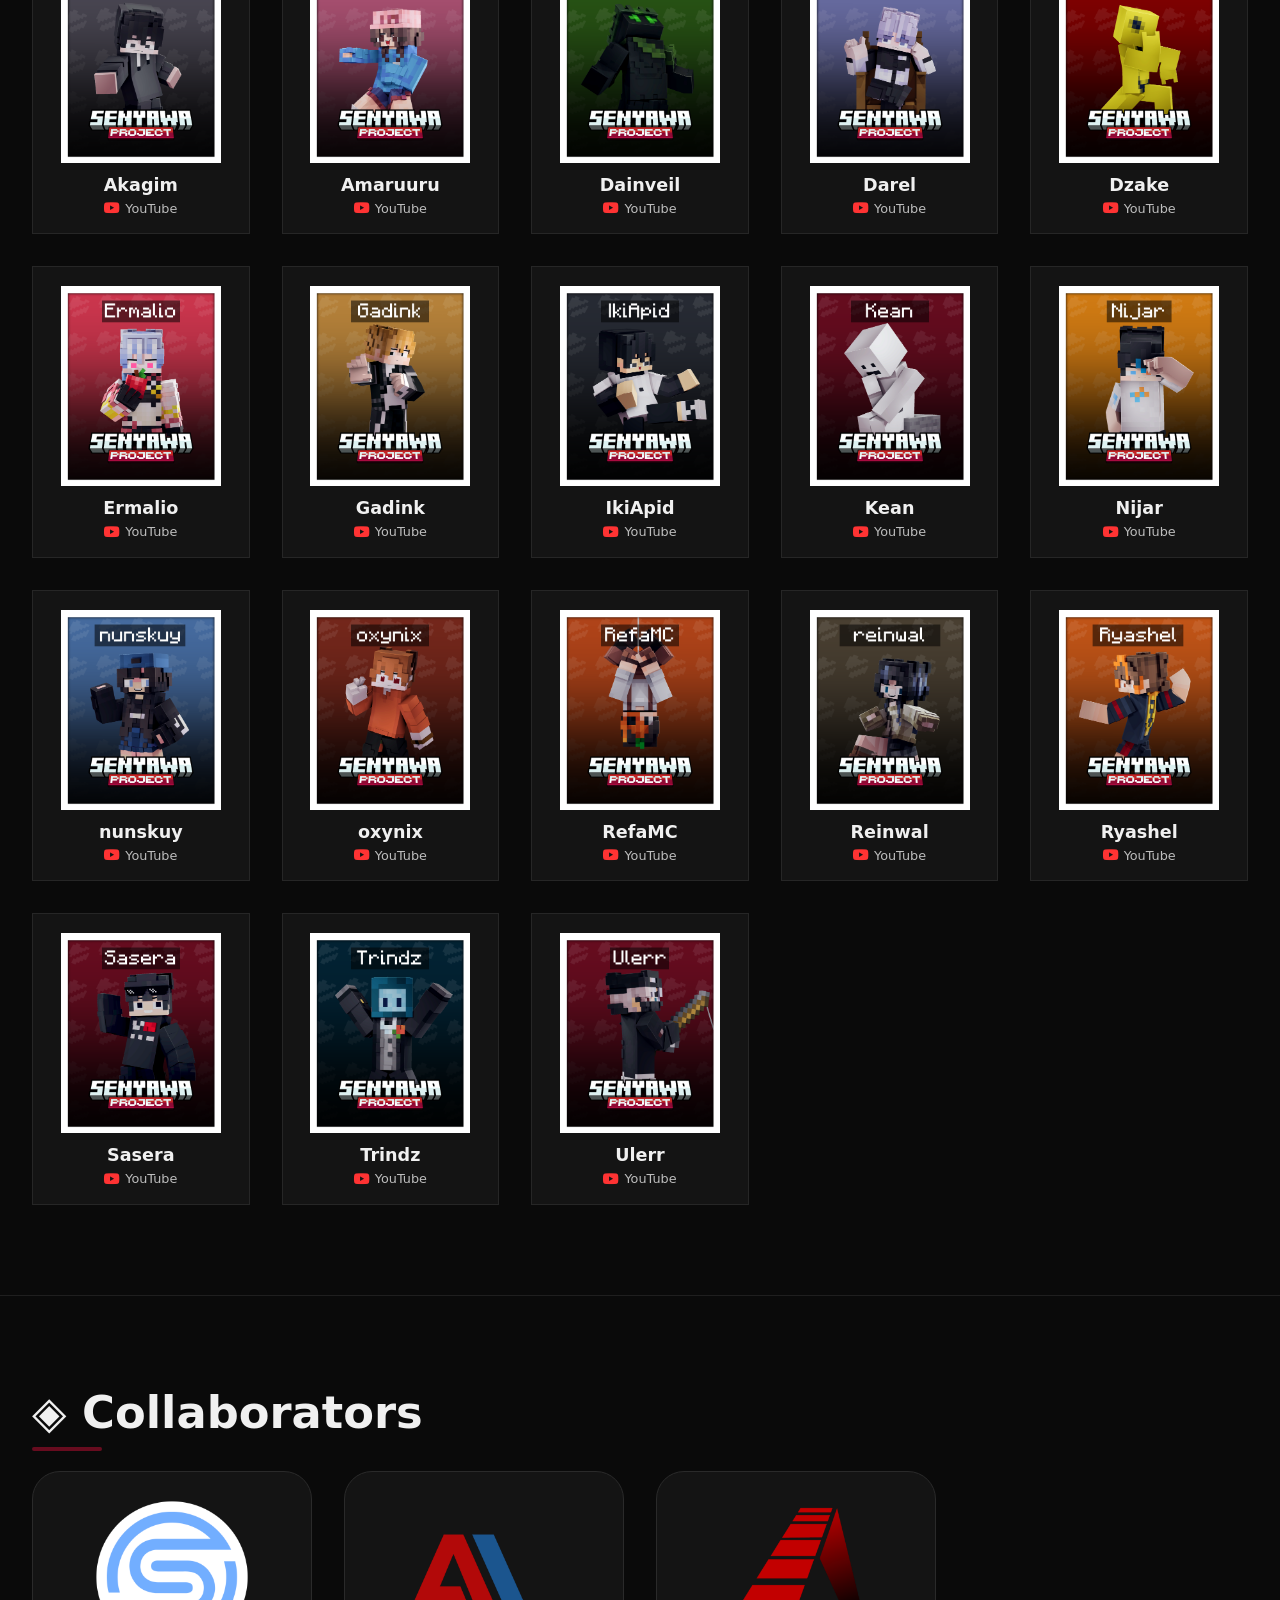
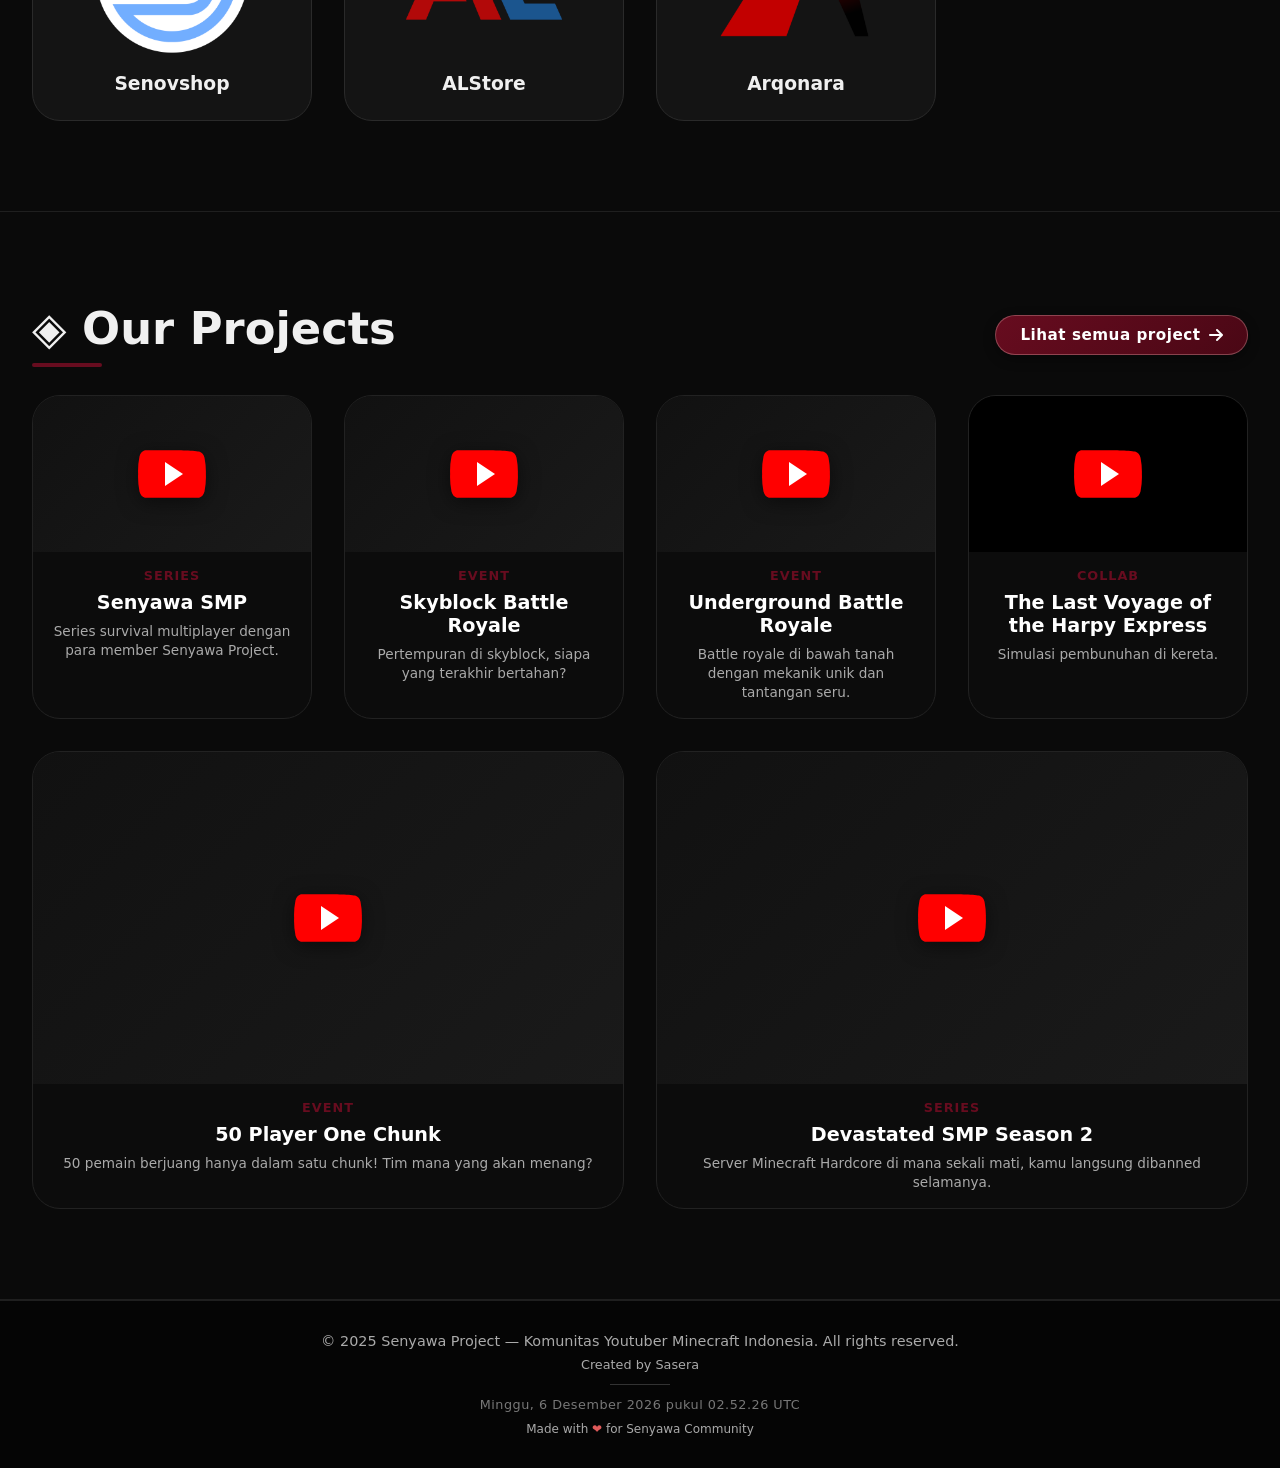
==== commit ee777d27: "Update index Refa wa.html" ====
--- a/index.html
+++ b/index.html
@@ -360,6 +360,7 @@
                     youtube: "https://www.youtube.com/@RefaMC13",
                     instagram: "https://www.instagram.com/refamcaseli/",
                     tiktok: "https://www.tiktok.com/@refamcaseli?lang=id-ID",
+                    whatsapp: "https://whatsapp.com/channel/0029VbDEeV5DeON8xUcq2R1X",
                 }
             },
             { 
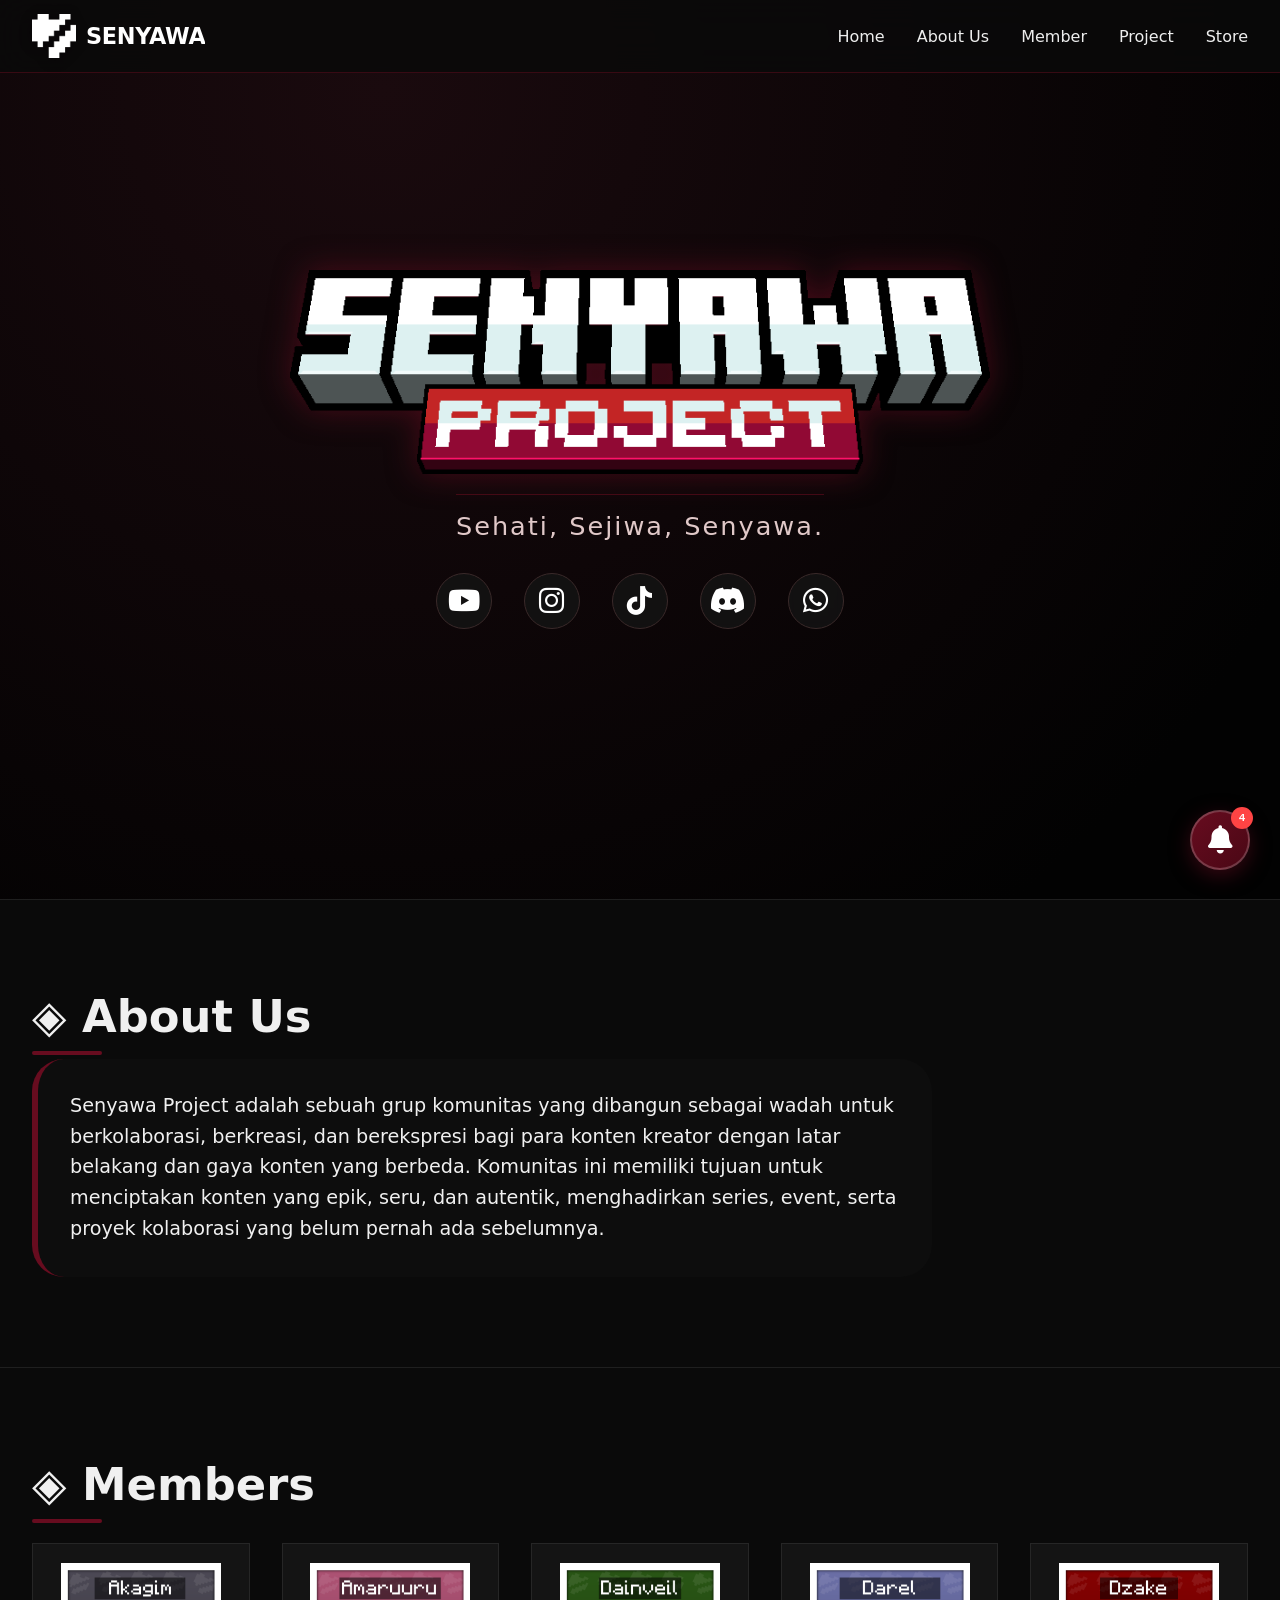
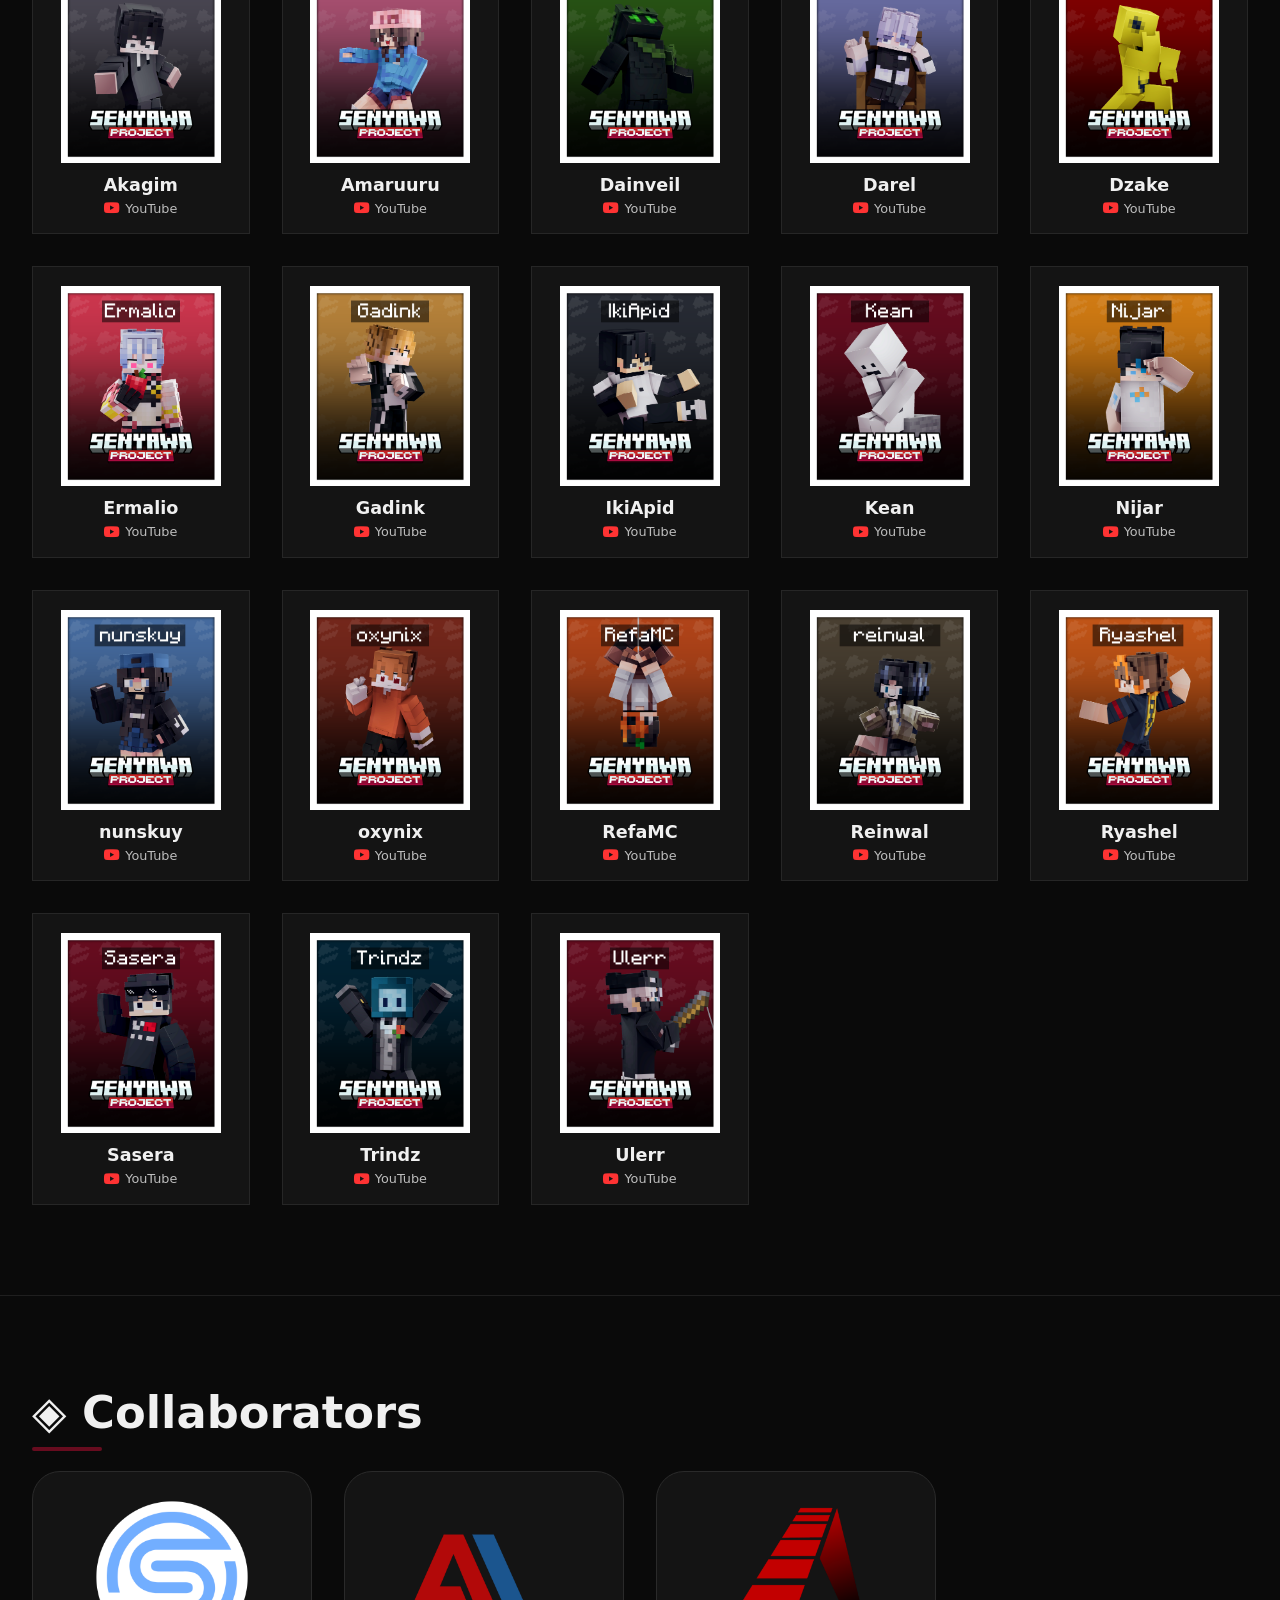
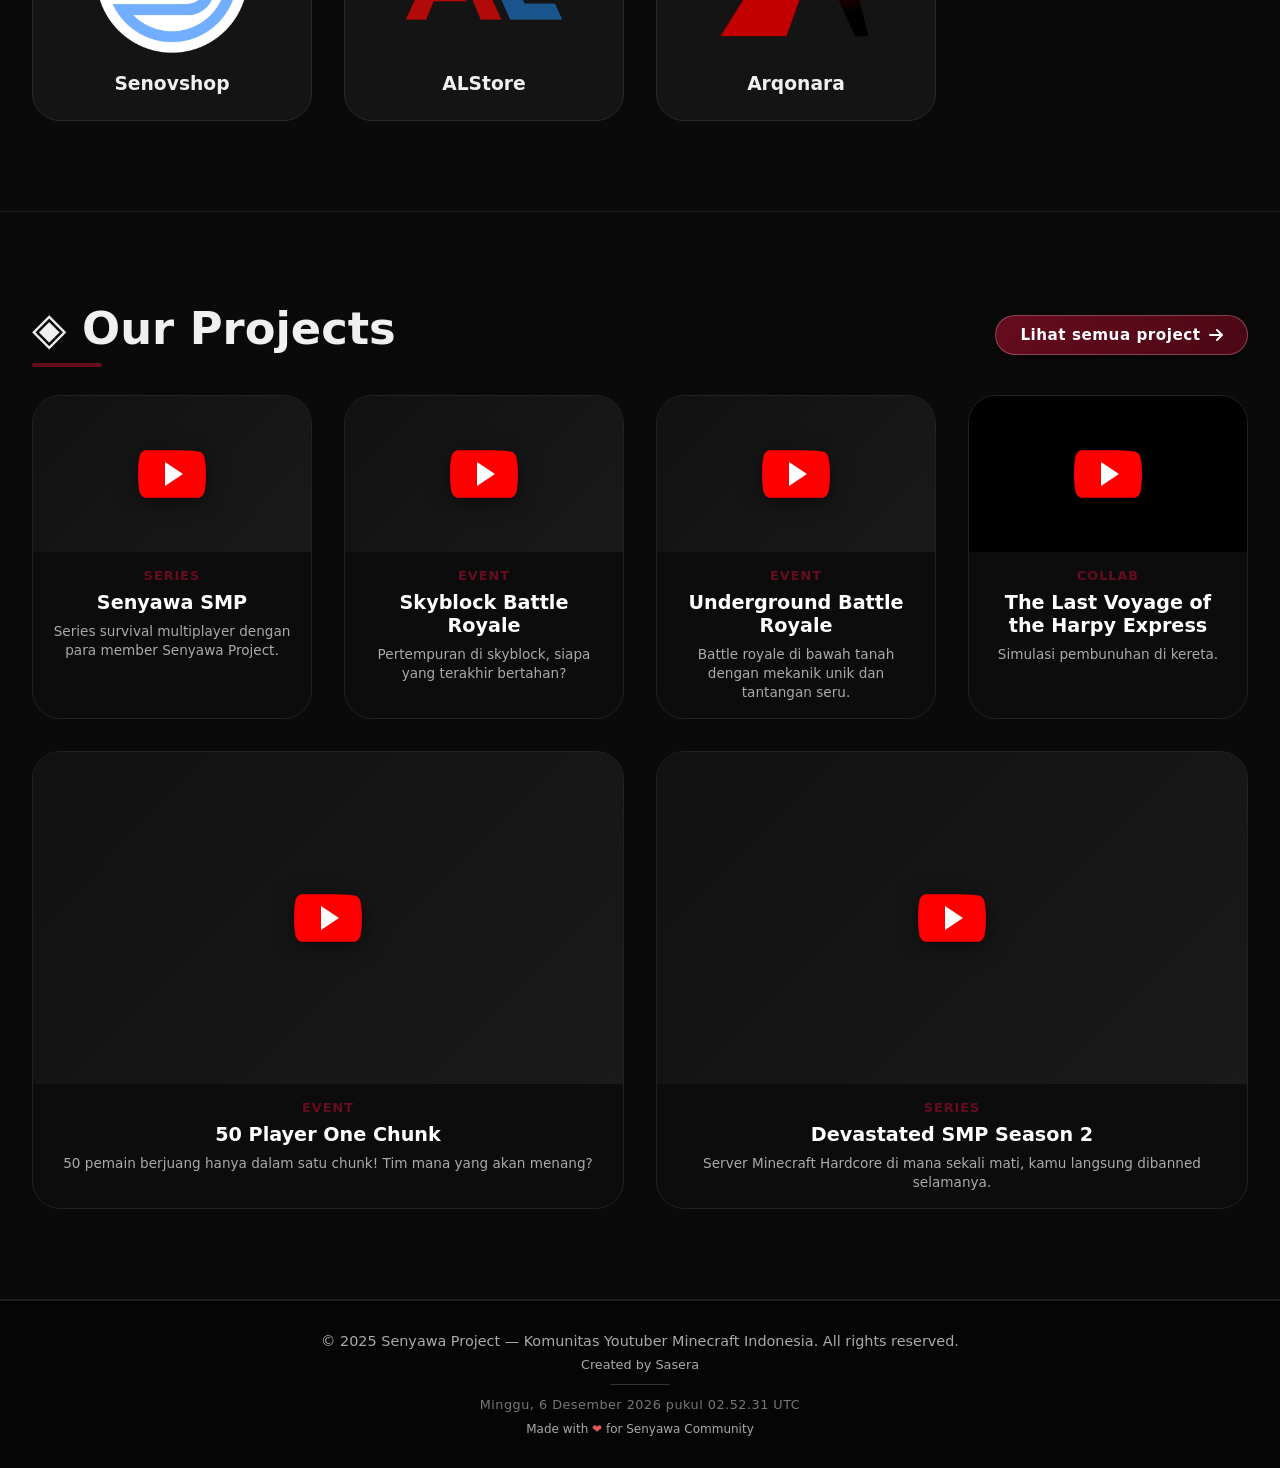
==== commit 6565dd7b: "Update index trindz wa.html" ====
--- a/index.html
+++ b/index.html
@@ -408,6 +408,7 @@
                     youtube: "https://www.youtube.com/@trindz",
                     instagram: "https://www.instagram.com/3.ndz/",
                     tiktok: "https://www.tiktok.com/@_trindz?lang=id-ID",
+                    whatsapp: "https://whatsapp.com/channel/0029VbE35OZ1t90YyVDp1V01"
                 }
             },
             { 
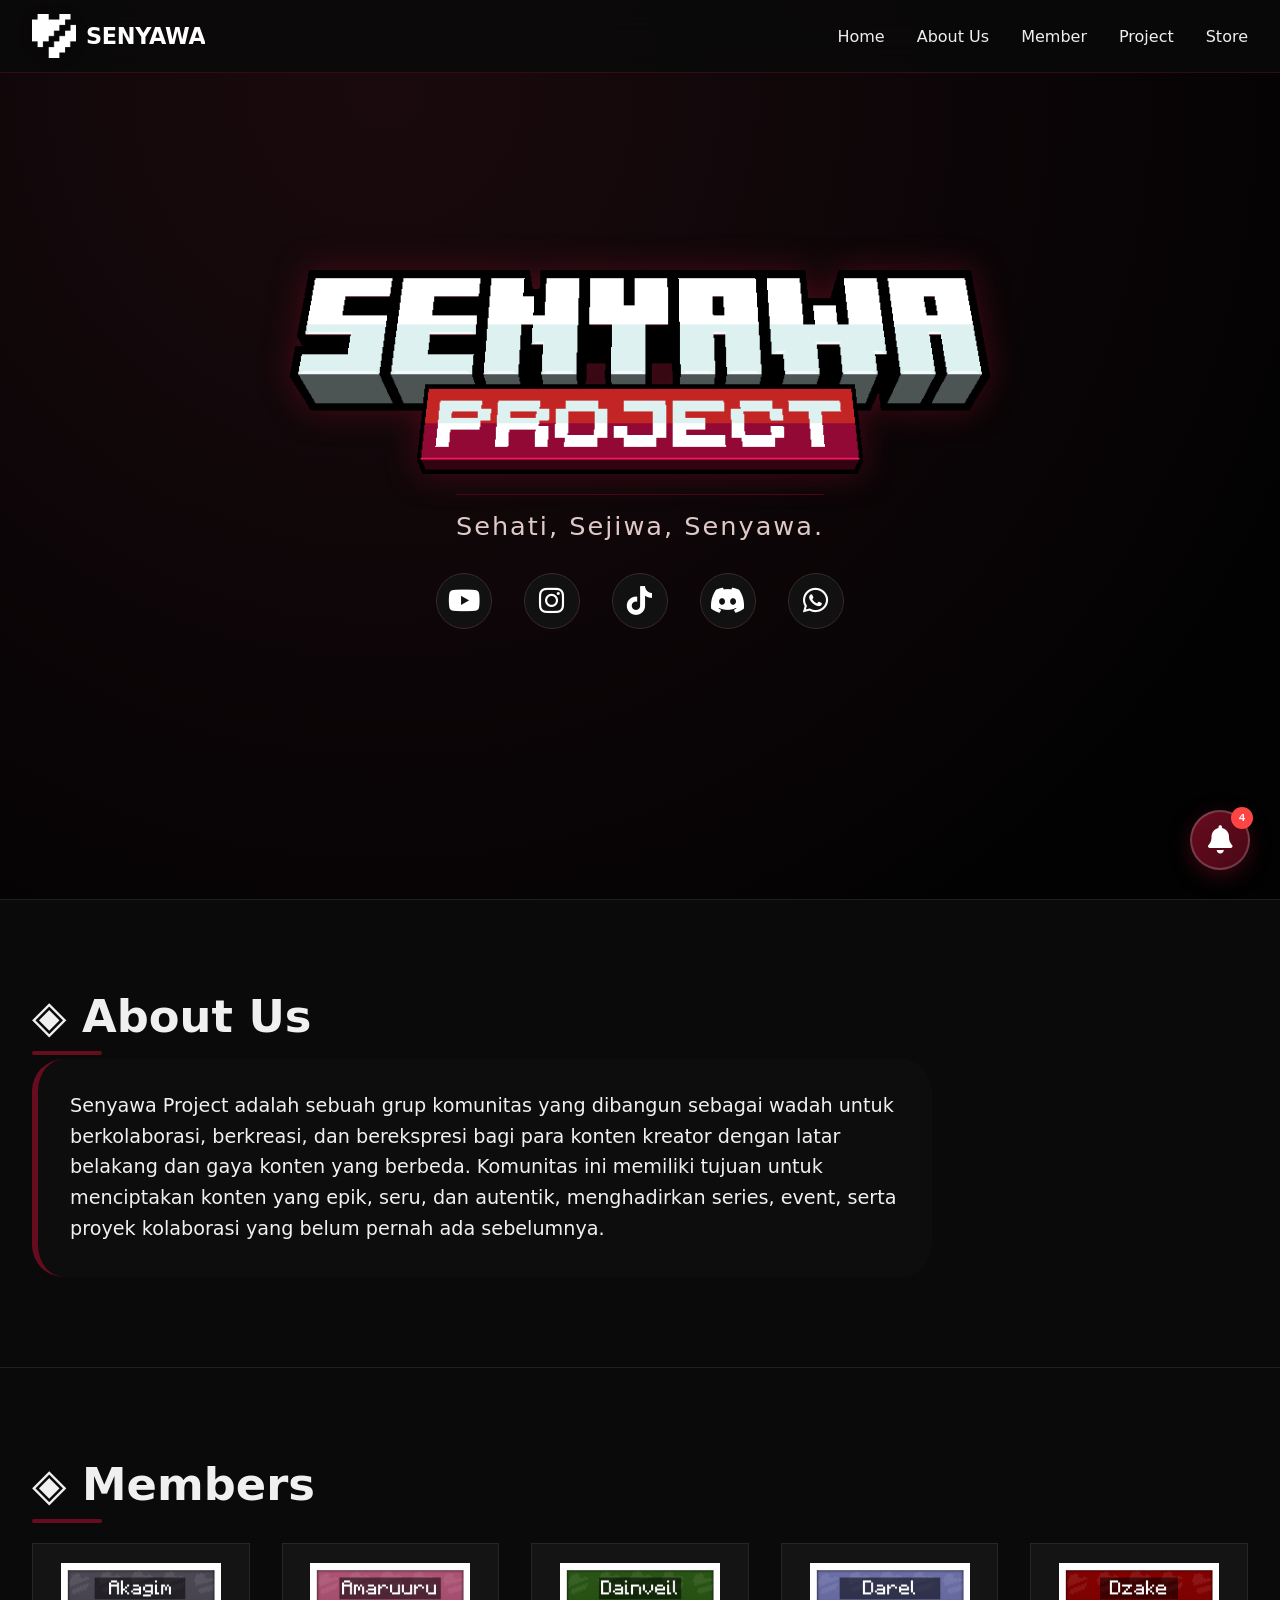
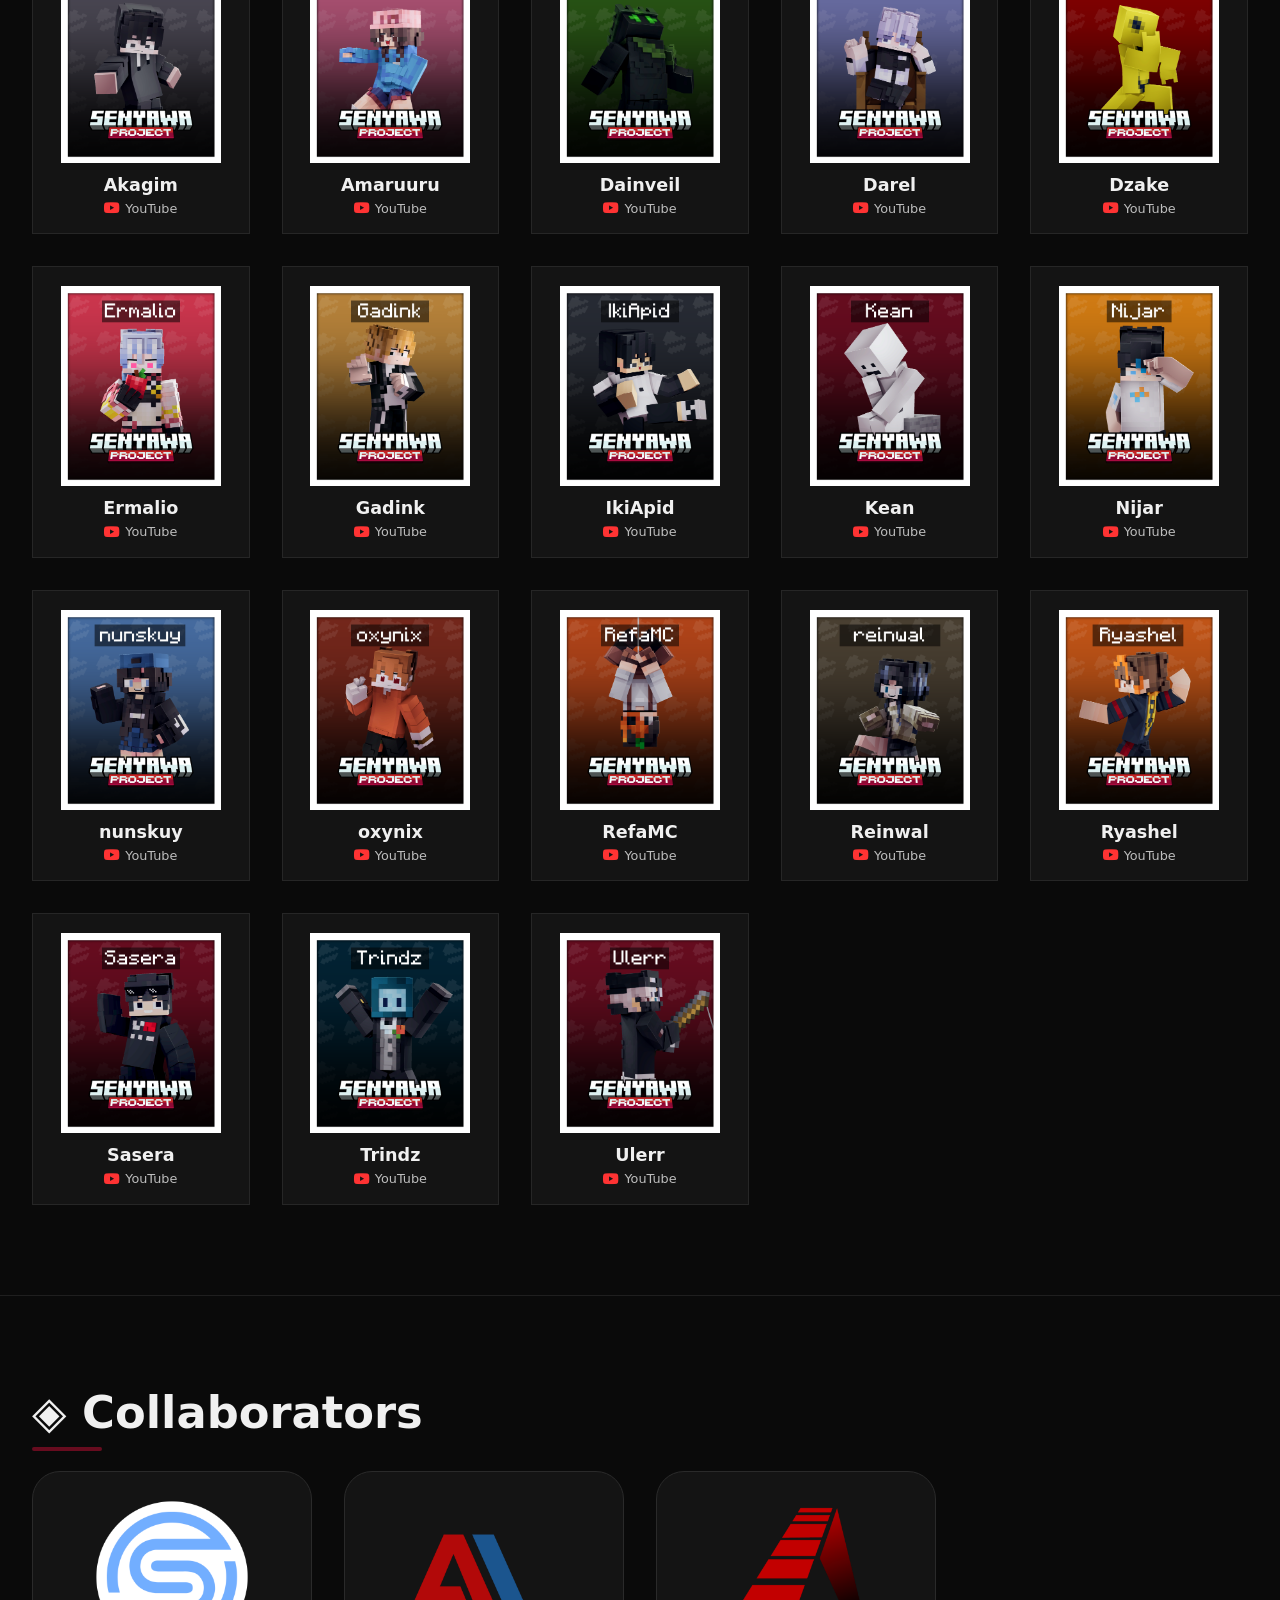
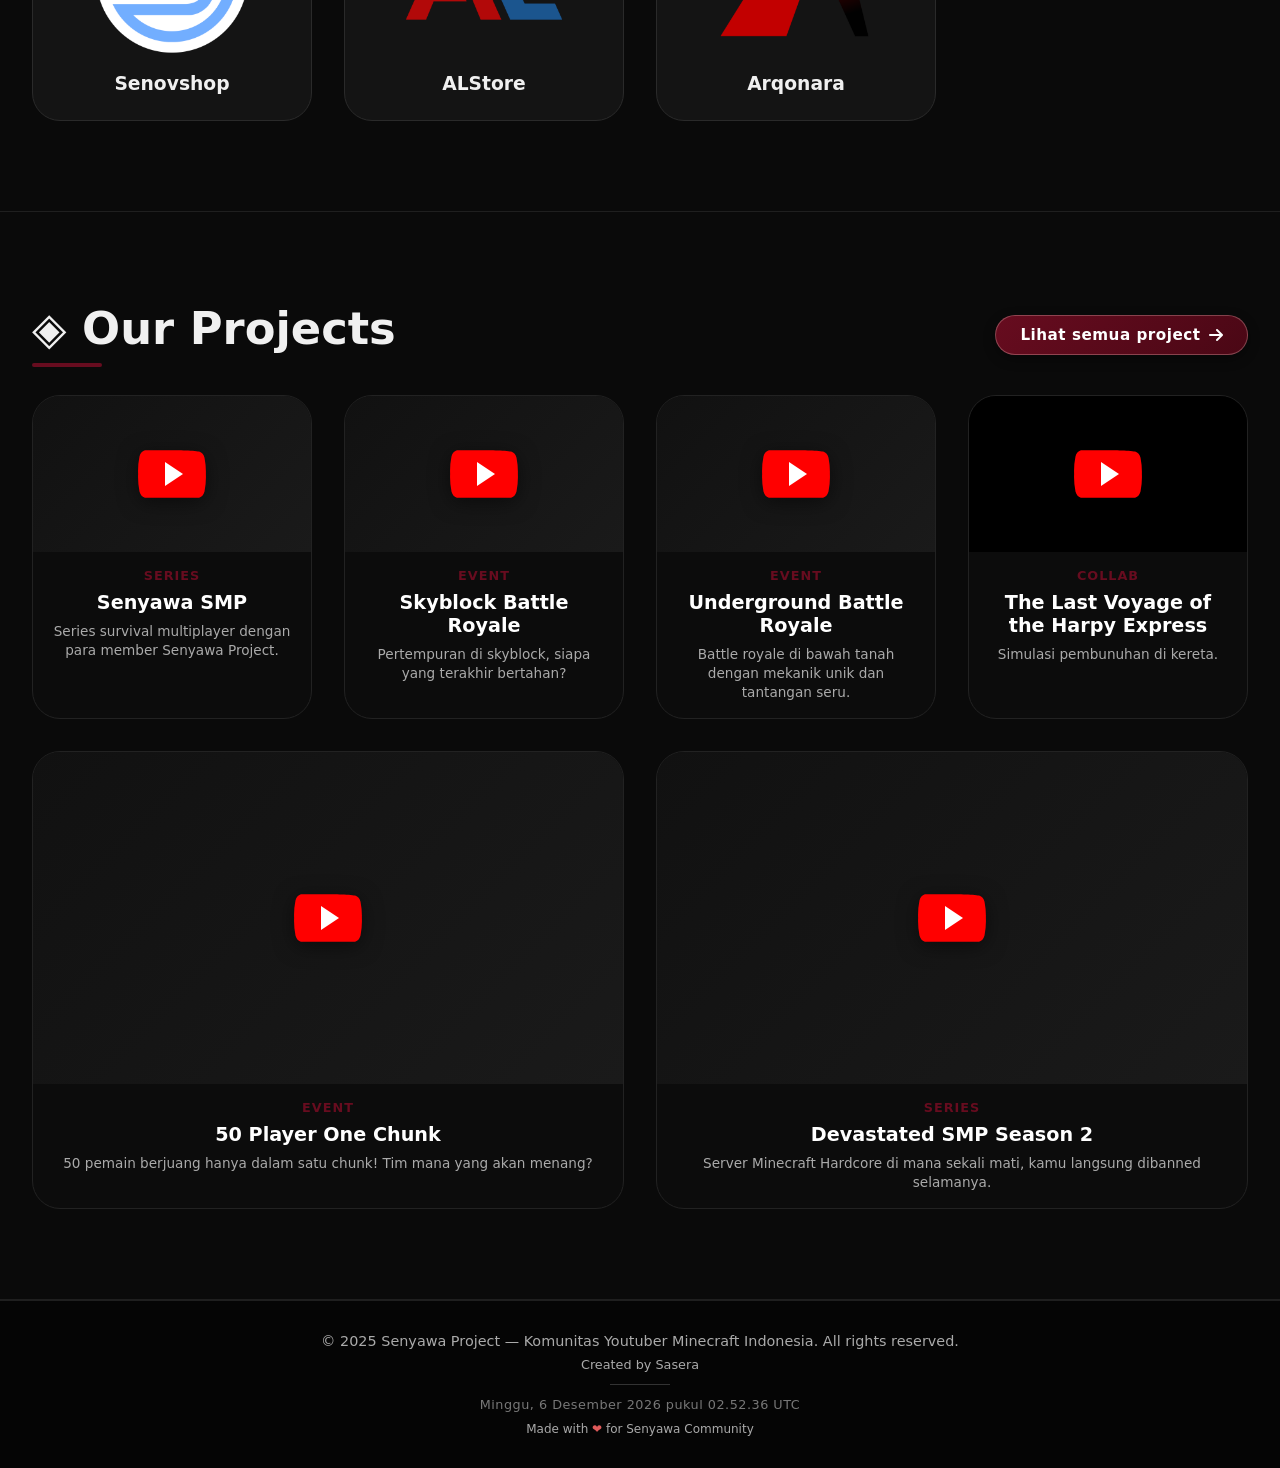
==== commit 15d0bee6: "Update indexdarel wa.html" ====
--- a/index.html
+++ b/index.html
@@ -257,6 +257,7 @@
                     youtube: "https://www.youtube.com/channel/UCILE_q8OdzE4kJ2Hc9lMJkQ",
                     instagram: "https://www.instagram.com/yasfi_ken01/",
                     tiktok: "https://www.tiktok.com/@yasfi_tm",
+                    whatsapp: "https://whatsapp.com/channel/0029Vb91x0eBfxo6RtHjW52G"
                 }
             },
             { 
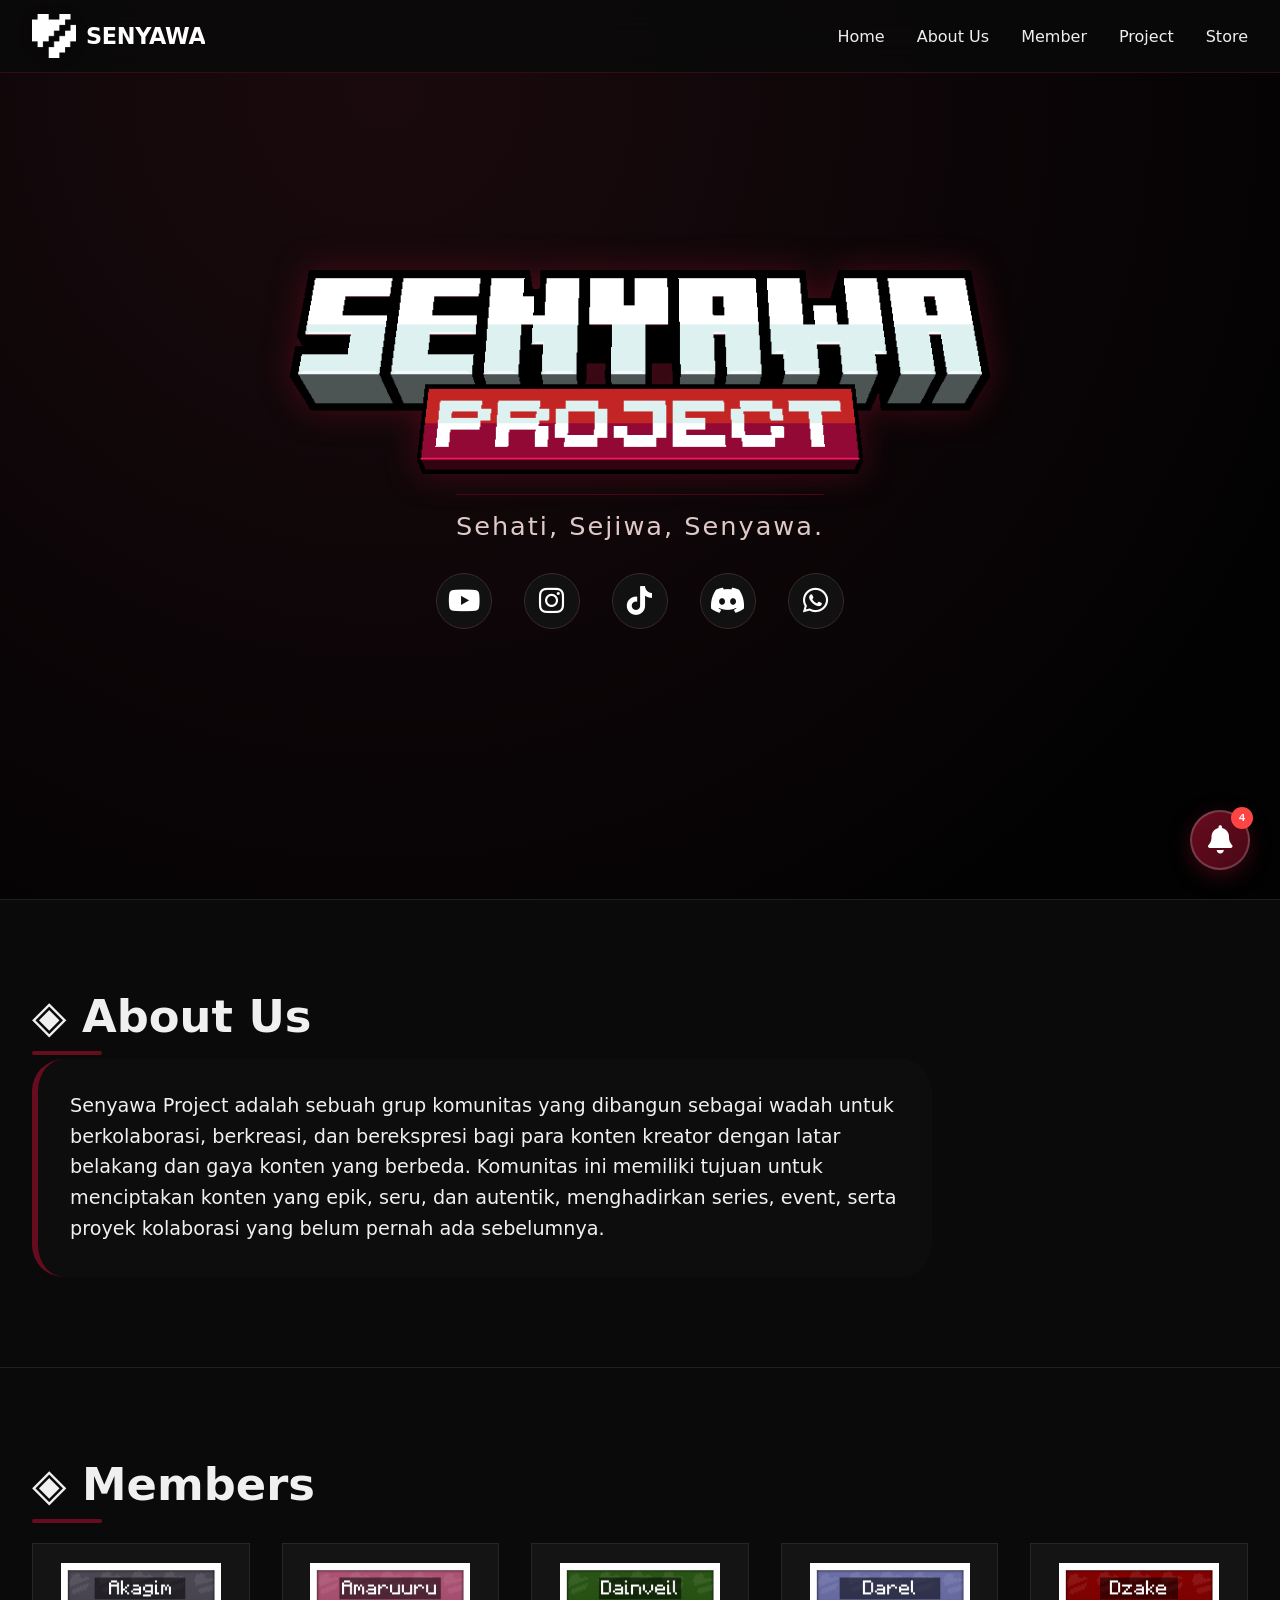
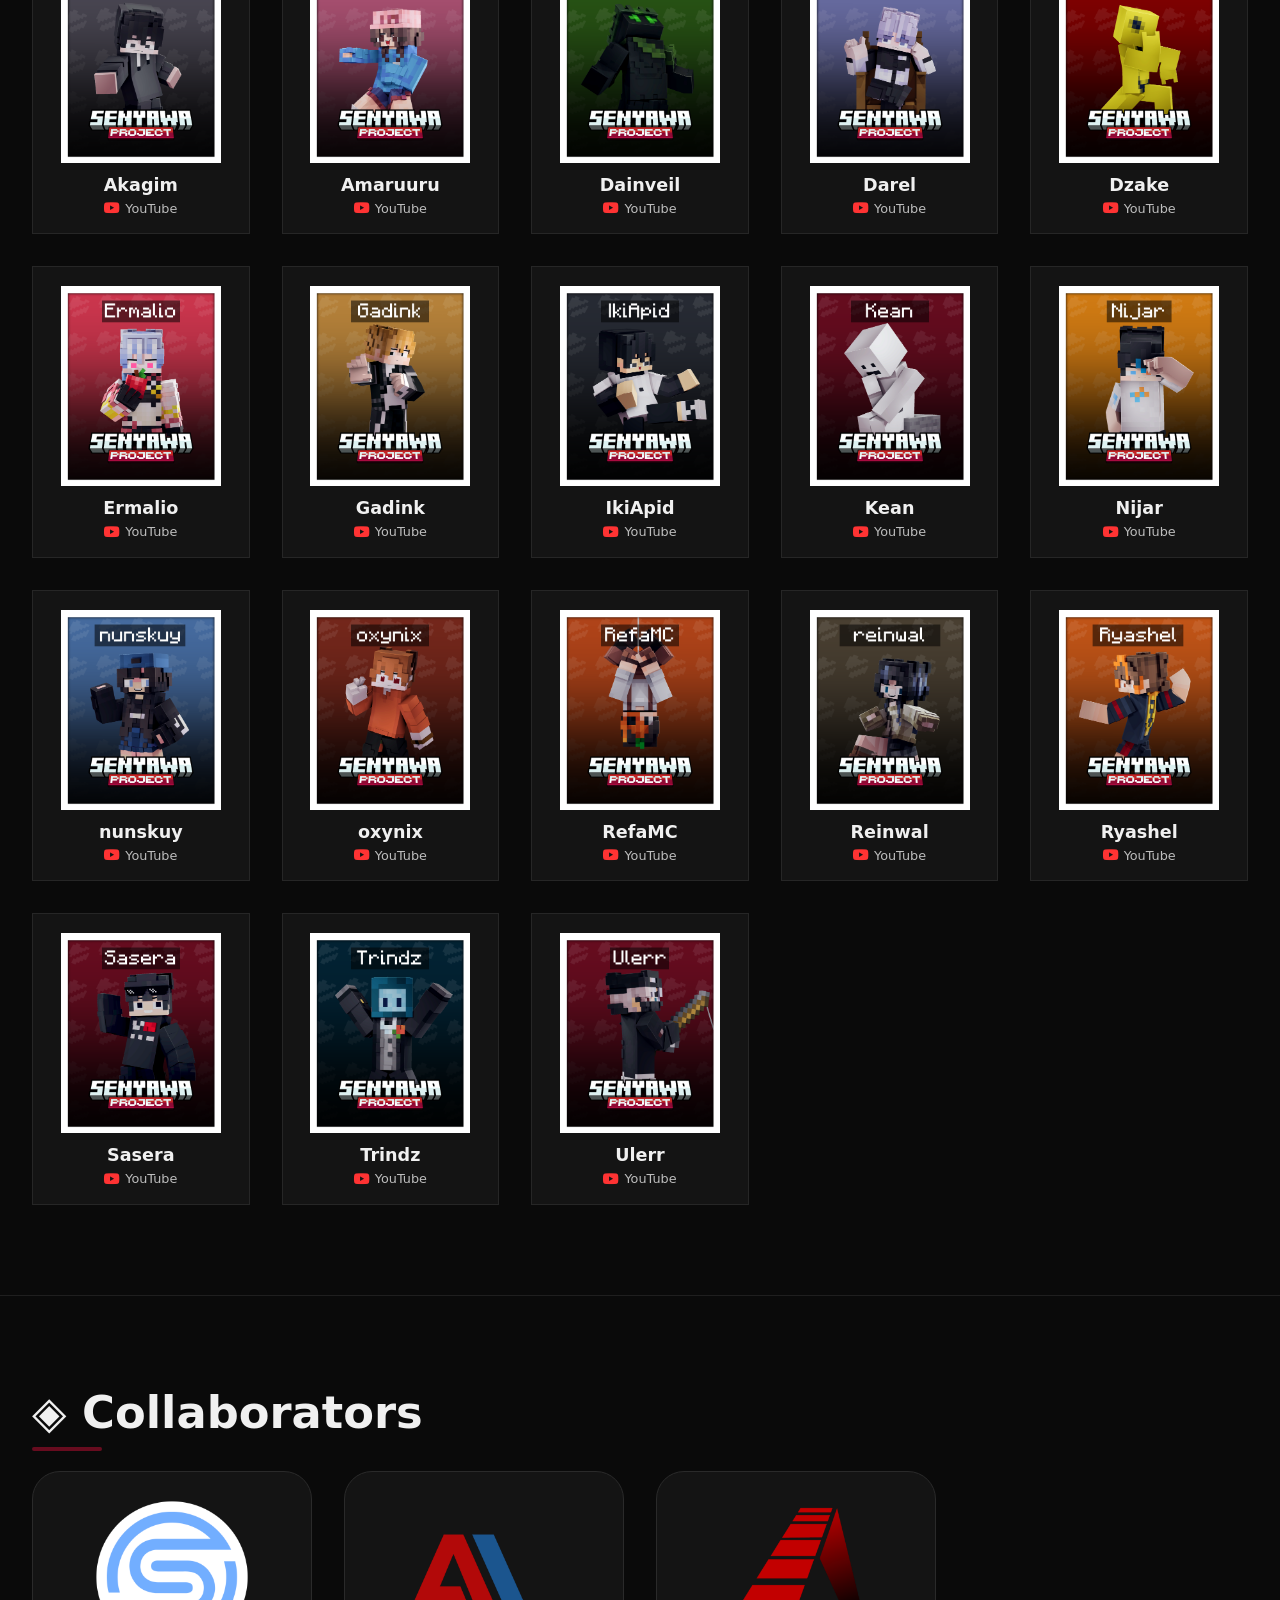
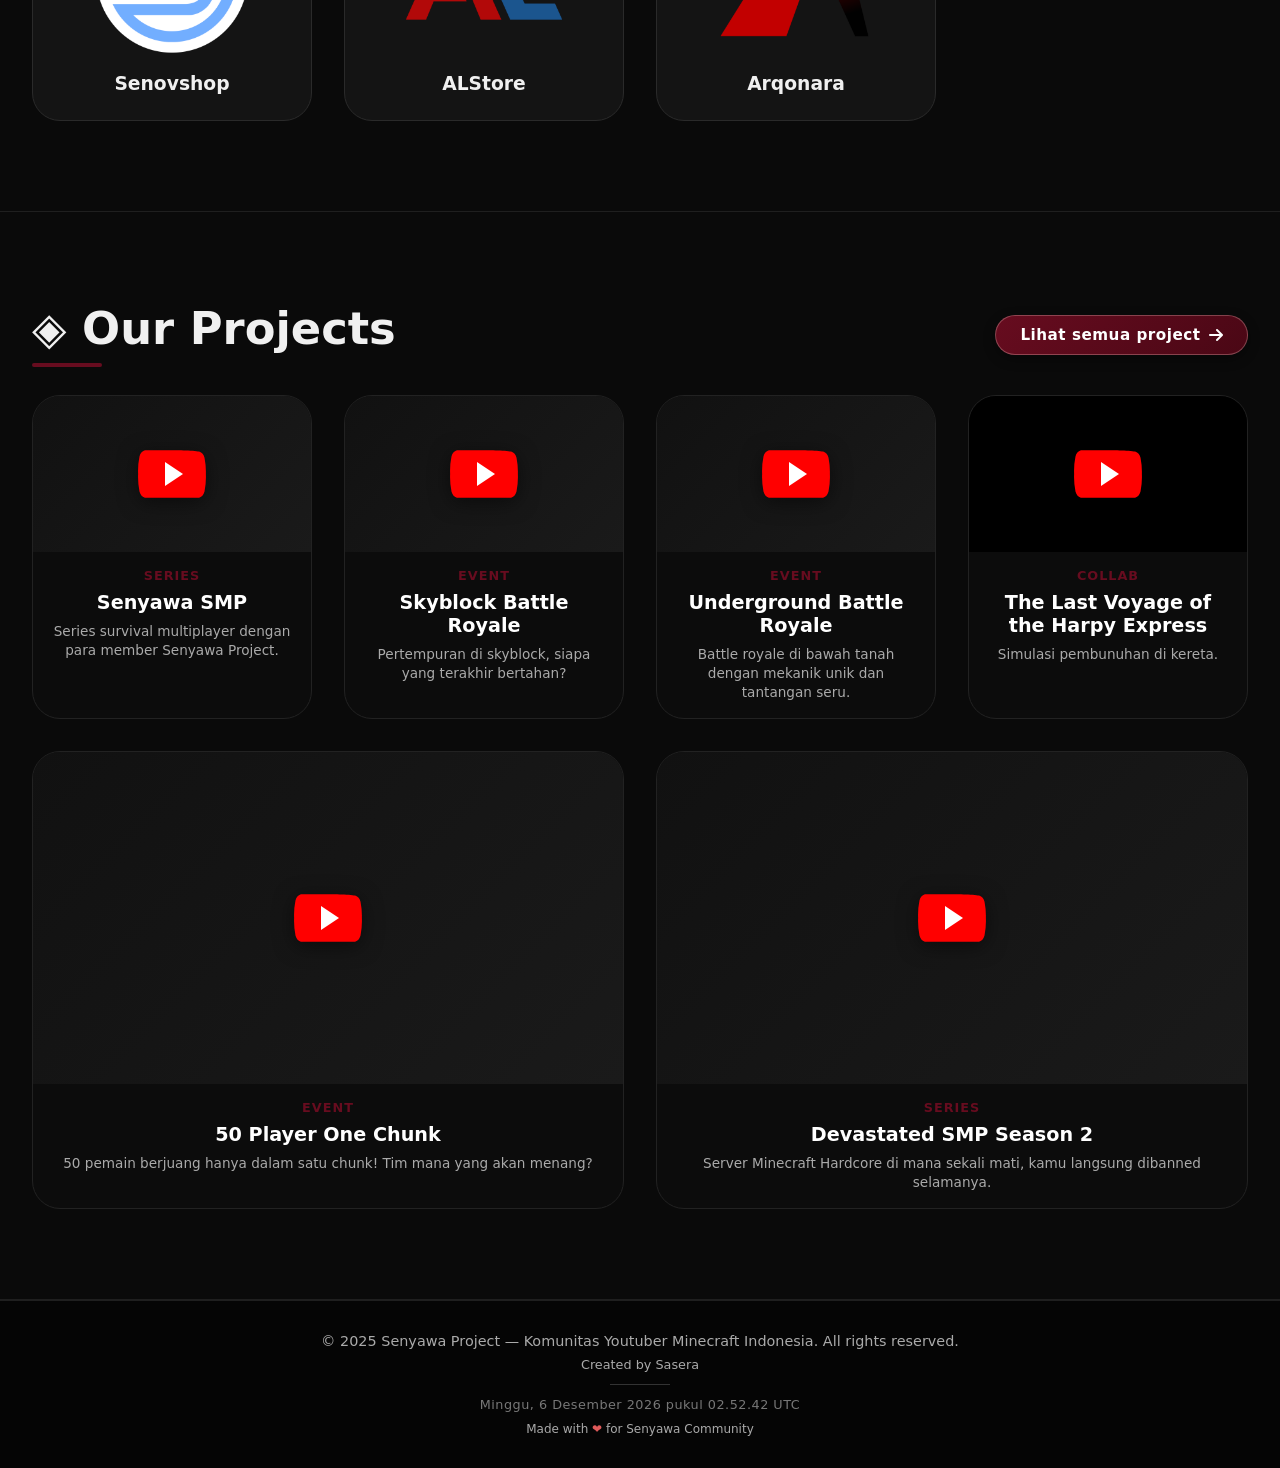
==== commit 1dc67201: "Update index.epaahtml" ====
--- a/index.html
+++ b/index.html
@@ -358,7 +358,7 @@
                 yt: "https://www.youtube.com/@RefaMC13",
                 desc: "Hi Aku Refa.",
                 socials: {
-                    youtube: "https://www.youtube.com/@RefaMC13",
+                    youtube: "https://www.youtube.com/@Epaa3",
                     instagram: "https://www.instagram.com/refamcaseli/",
                     tiktok: "https://www.tiktok.com/@refamcaseli?lang=id-ID",
                     whatsapp: "https://whatsapp.com/channel/0029VbDEeV5DeON8xUcq2R1X",
